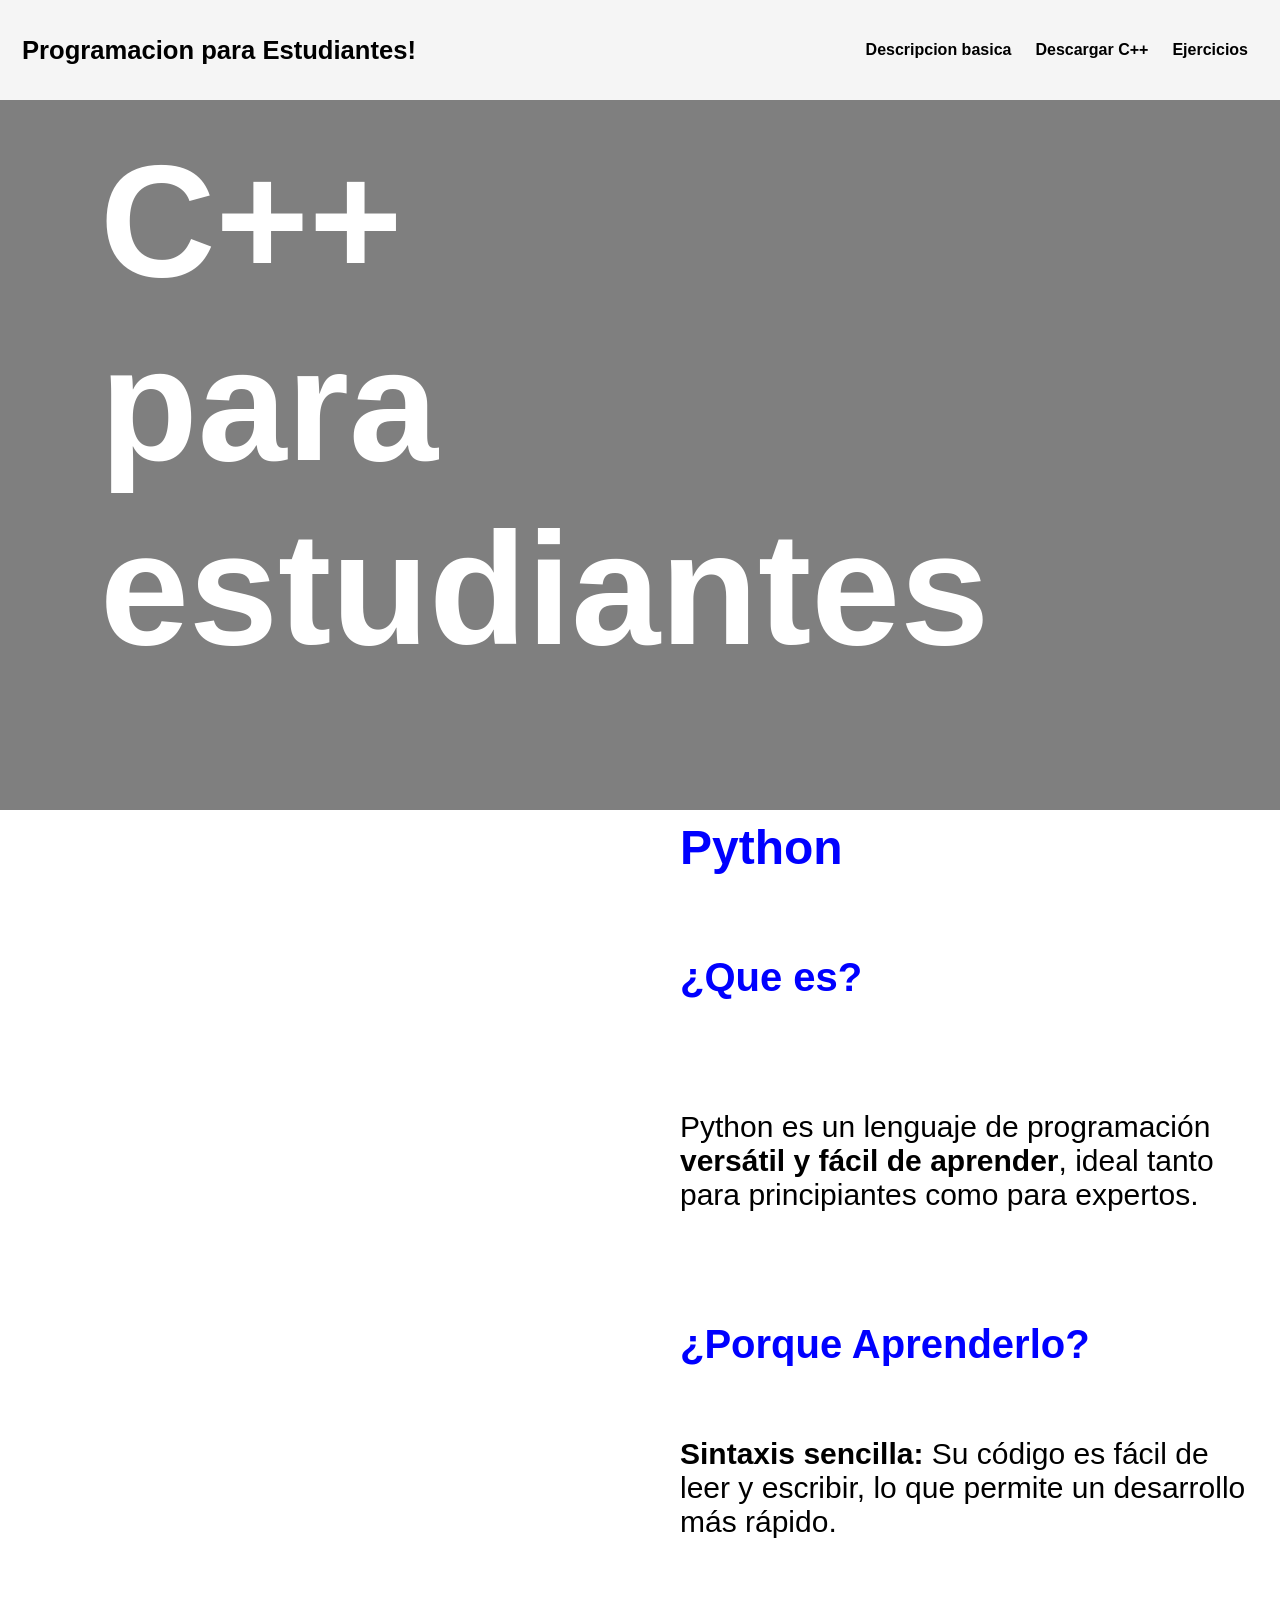
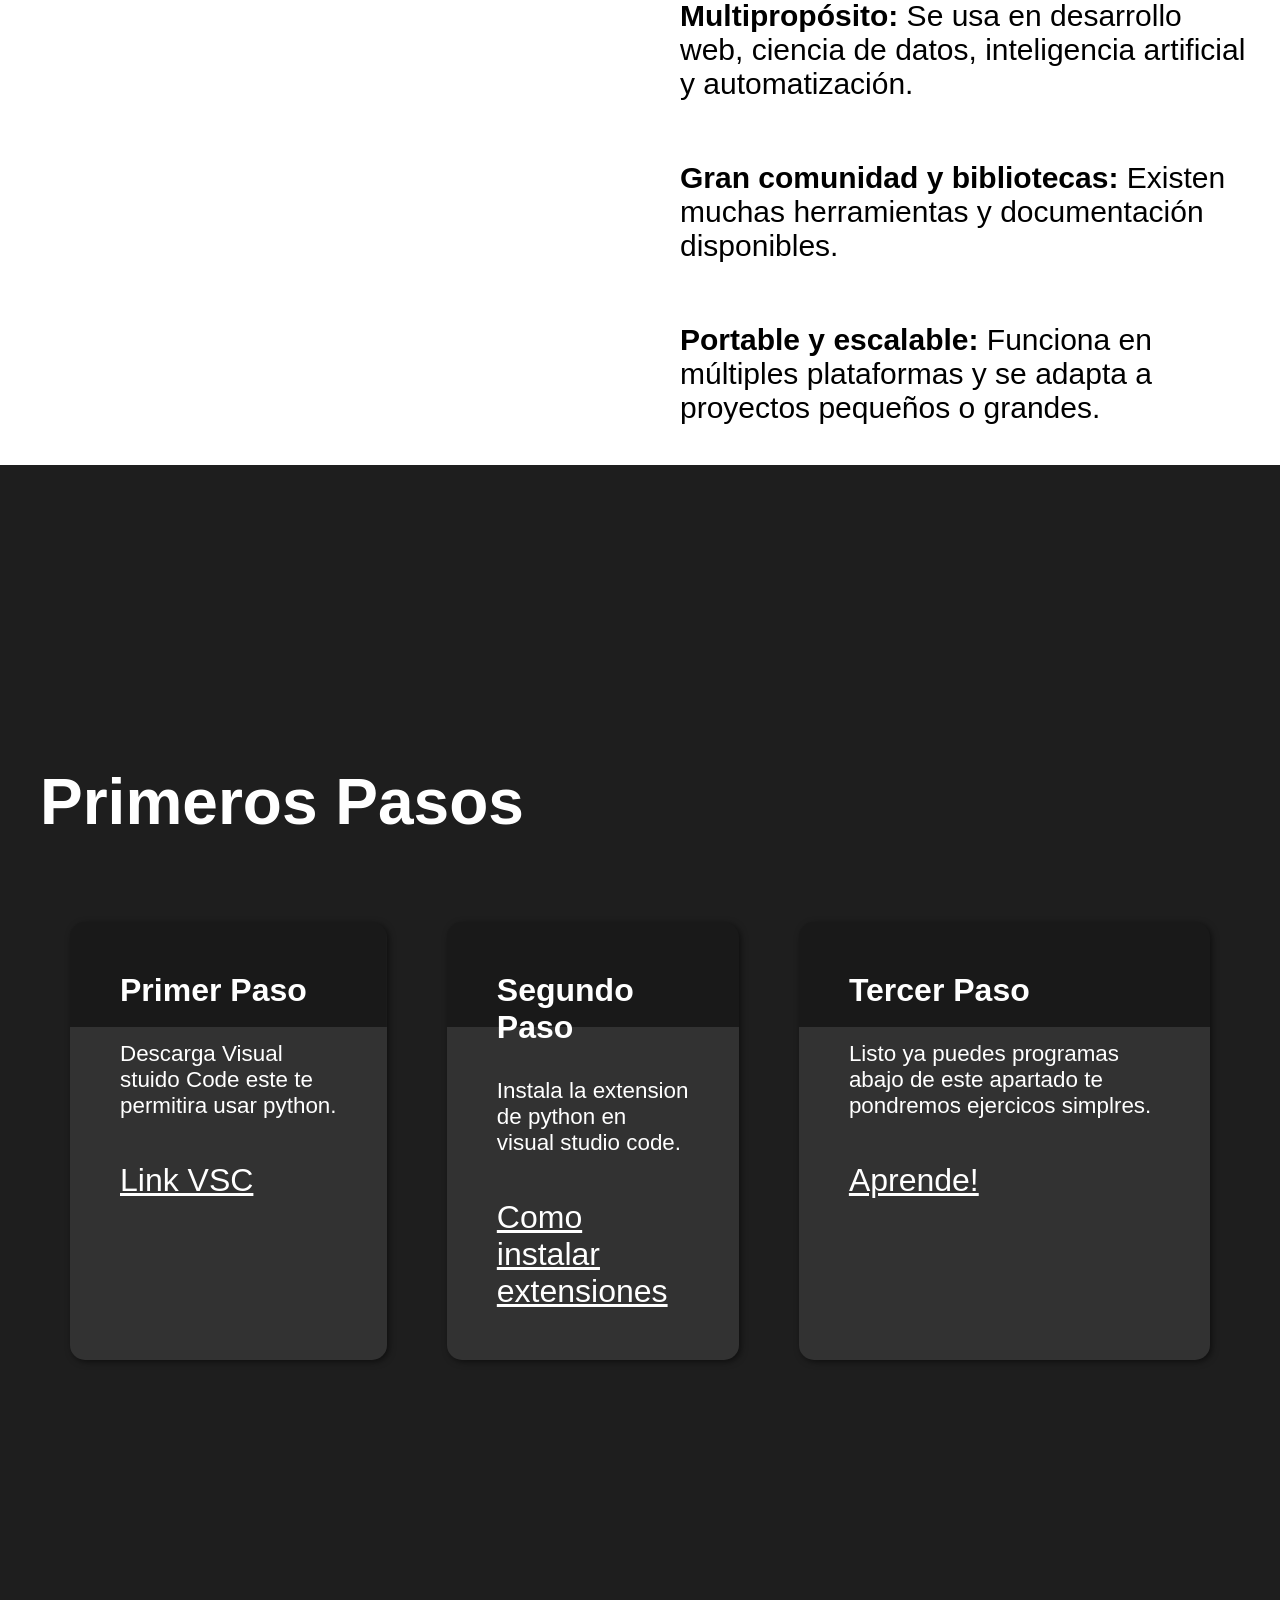
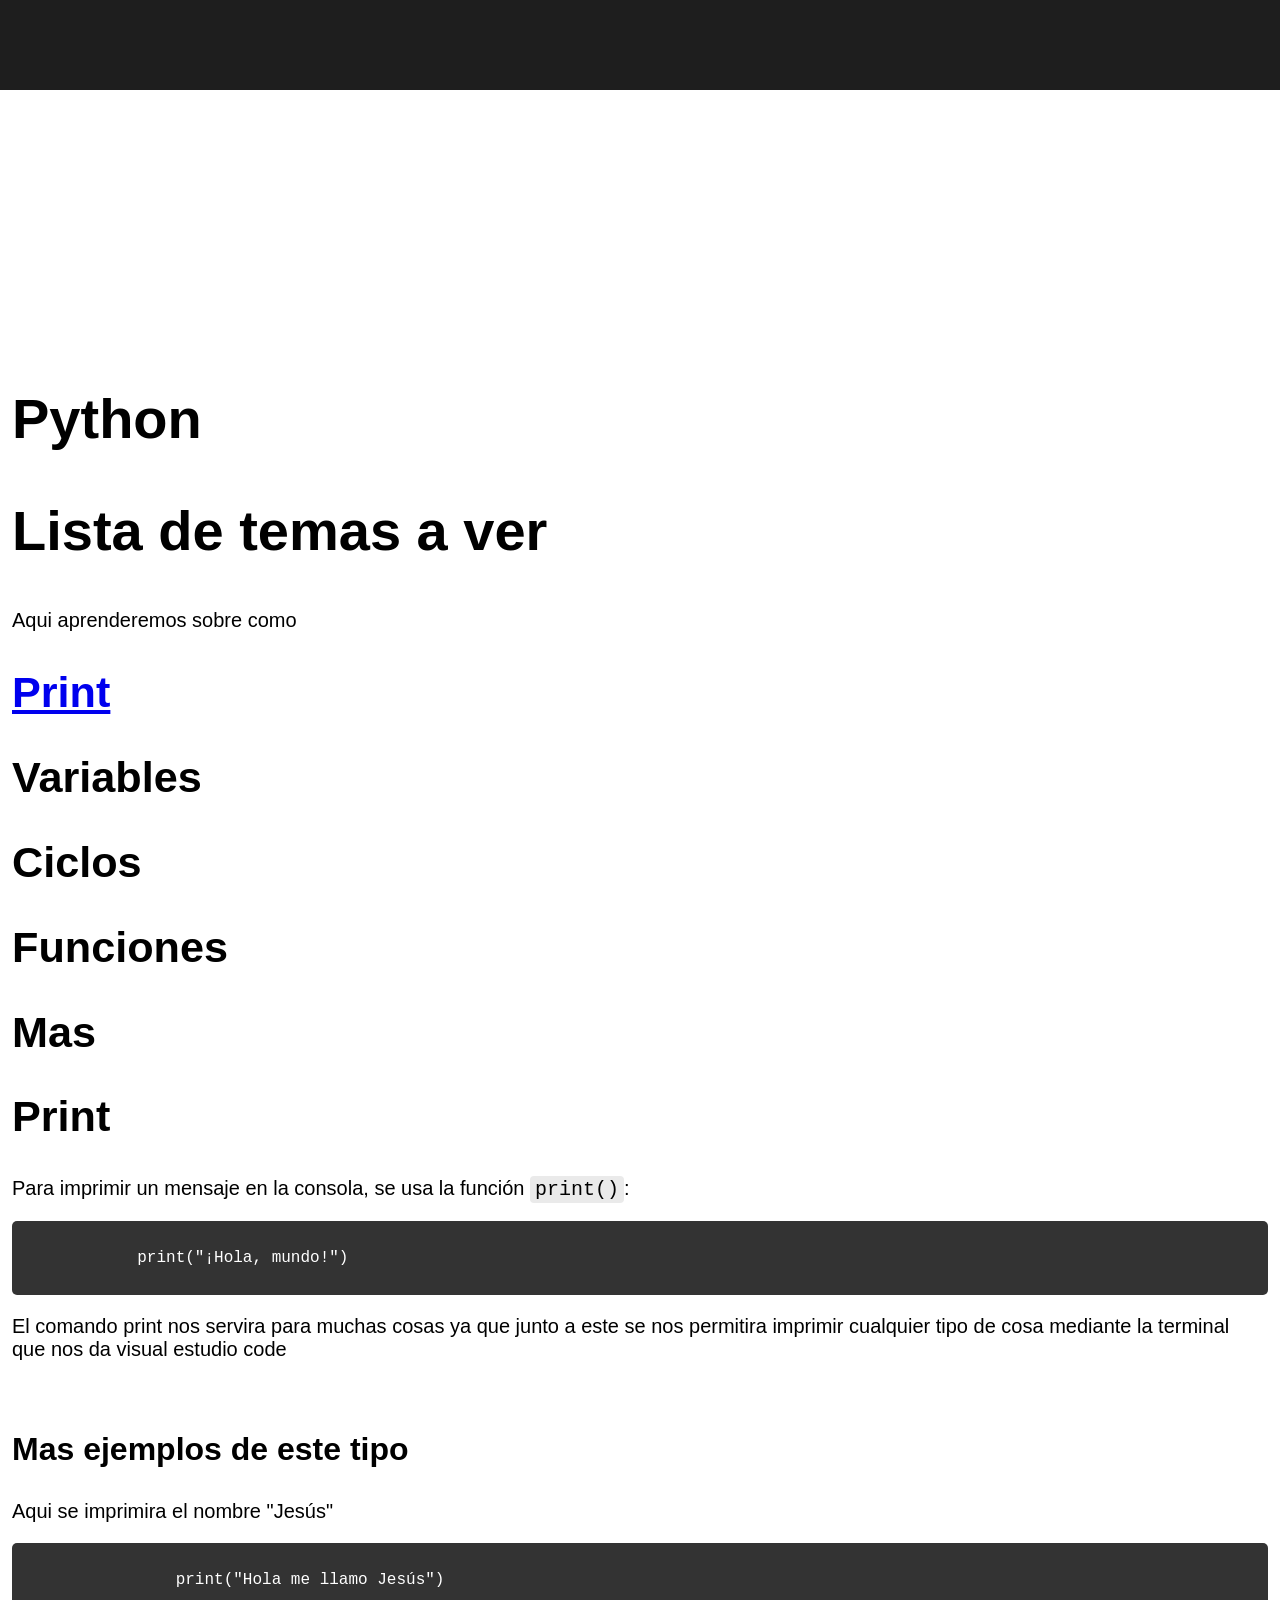
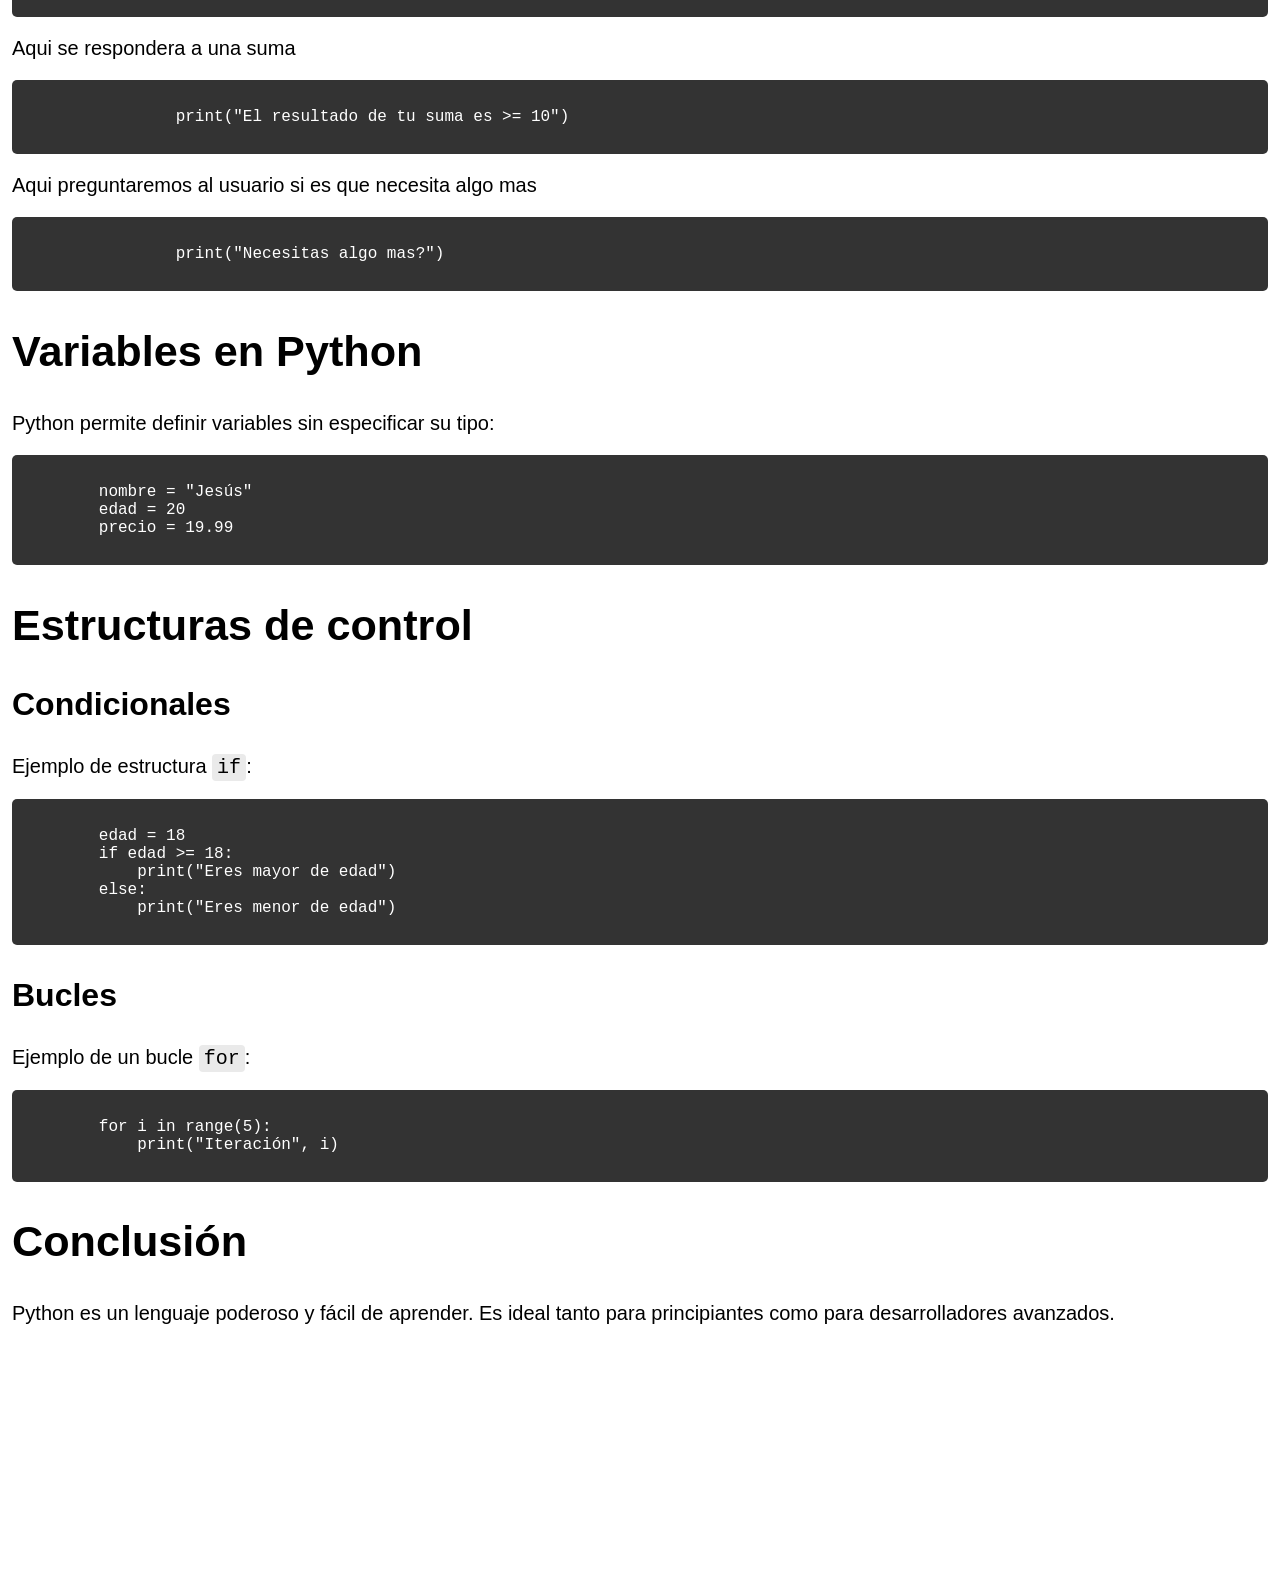
==== c.html @ 043ea68b "ProyectoStem" ====
<!DOCTYPE html>
<html lang="en">
<head>
    <title>Python</title>
    <link rel="stylesheet" href="c.css">
</head>
<header>
    <div class="container">
        <p class="logo"> <a href="index.html">Programacion para Estudiantes!</a></p>        
        <nav>
            <a href="#somos-proya">Descripcion basica</a>
            <a href="#nuestros-programas">Descargar C++</a>
            <a href="#caracteristicas">Ejercicios</a>

        </nav>
    </div>
</header>

<section id="hero">
    <h1>C++ <br>para estudiantes</h1>
</section>

<section id="somos-proya">
    <div class="container">
        <div class="img-container"></div>
        <div class="texto">

            <h2><span class="color-acento">Python</span></h2>                
            <h3><span class="color-acento">¿Que es?</span><h3> 
                <p>Python es un lenguaje de programación <strong>versátil y fácil de aprender</strong>, ideal tanto para principiantes como para expertos.</p>
            <h3><span class="color-acento">¿Porque Aprenderlo?</span></h3>
                <p><strong>Sintaxis sencilla:</strong> Su código es fácil de leer y escribir, lo que permite un desarrollo más rápido.</p>
                <p><strong>Multipropósito:</strong> Se usa en desarrollo web, ciencia de datos, inteligencia artificial y automatización.</p>
                <p><strong>Gran comunidad y bibliotecas:</strong> Existen muchas herramientas y documentación disponibles.</p>
                <p><strong>Portable y escalable:</strong> Funciona en múltiples plataformas y se adapta a proyectos pequeños o grandes.</p> 
    </div>
</section>

<section id="nuestros-programas">
    <div class="container">
        <h2>Primeros Pasos</h2>
        <div class="programas">
            <div class="carta">
                <h3>Primer Paso</h3>
                <p>Descarga Visual stuido Code este te permitira usar python.</p><br><br><a href="https://code.visualstudio.com/download">Link VSC</a>
            </div>
            <div class="carta">
                <h3>Segundo Paso</h3>
                <p>Instala la extension de python en visual studio code.</p><br><br><a href="https://www.youtube.com/watch?v=iwRmuelpv2s">Como instalar extensiones</a>
            </div>
            <div class="carta">
                <h3>Tercer Paso</h3>
                <p>Listo ya puedes programas abajo de este apartado te pondremos ejercicos simplres.</p><br><br><a href="#caracteristicas">Aprende!</a>
            </div>  
            
        </div>
    </div>
</section>
<section id="caracteristicas">
    <div class="container">
    <title>Introducción a Python</title>

</head>
<body>
    <div>
    <h1>Python</h1>
        <h1>Lista de temas a ver</h1>
        <p>Aqui aprenderemos sobre como</p>
        <h2><a href="#Print">Print</a></h2>
        <h2>Variables</h2>
        <h2>Ciclos</h2>
        <h2>Funciones</h2>
        <h2>Mas</h2>
    </div>
    <section id="Print">
        <h2>Print</h2>
        <p>Para imprimir un mensaje en la consola, se usa la función <code>print()</code>:</p>
        
        <div class="codigo">
            print("¡Hola, mundo!")
        </div>
        <p>El comando print nos servira para muchas cosas ya que junto a este se nos permitira imprimir cualquier tipo de cosa mediante la terminal que nos da visual estudio code</p><br>
        <h3>Mas ejemplos de este tipo</h2>
            <p>Aqui se imprimira el nombre "Jesús"</p>
            <div class="codigo">
                print("Hola me llamo Jesús")
            </div>
            <p>Aqui se respondera a una suma </p>
            <div class="codigo">
                print("El resultado de tu suma es >= 10")
            </div>
            <p>Aqui preguntaremos al usuario si es que necesita algo mas</p>
            <div class="codigo">
                print("Necesitas algo mas?")
            </div>
        </section>
    <h2>Variables en Python</h2>
    <p>Python permite definir variables sin especificar su tipo:</p>
    
    <div class="codigo">
        nombre = "Jesús"
        edad = 20
        precio = 19.99
    </div>

    <h2>Estructuras de control</h2>
    <h3>Condicionales</h3>
    <p>Ejemplo de estructura <code>if</code>:</p>
    
    <div class="codigo">
        edad = 18
        if edad >= 18:
            print("Eres mayor de edad")
        else:
            print("Eres menor de edad")
    </div>

    <h3>Bucles</h3>
    <p>Ejemplo de un bucle <code>for</code>:</p>
    
    <div class="codigo">
        for i in range(5):
            print("Iteración", i)
    </div>

    <h2>Conclusión</h2>
    <p>Python es un lenguaje poderoso y fácil de aprender. Es ideal tanto para principiantes como para desarrolladores avanzados.</p>

</body>
</html>
        </ul>
    </div>
</section>

</body>
<html>
---- c.css ----
*{
    box-sizing: border-box;
}

html{
    scroll-behavior: smooth;
}

body{
    font-family: 'Roboto', sans-serif;
    margin: 0;
}

h1{ font-size: 3.5em;}
h2{ font-size: 2.7em;}
h3{ font-size: 2em;}
p{ font-size: 1.25em;}
ul{ list-style: none;}
li{ font-size: 1.25em;}

button{
    font-size: 500px;
    font-weight: bold;
    padding: 10px 30px;
    border-radius: 5px;
    border: 2px solid rgba(0,0,0,0.3);
    box-shadow: 2px 2px 10px rgba(0,0,0,0.5);
    color: white;
    background-color: blue
}

button:hover{
    background-color: blue
}

.container{
    max-width: 1400px;
    margin: auto;
}

.color-acento{ color:blue; }

header{
    background-color: rgb(245,245,245);
    justify-content: space;
}

header .logo{
    margin: 1;
    padding: 40px ;
    font-weight: bold;
    color: blue;
    font-size: 1.6em;

}

header .container{
    display: flex;
    flex-direction: column;
    align-items: center;
    
}

header nav{
    display: flex;
    flex-direction: column;
    text-align: right;
    padding-bottom: 10px;
}

header a{
    padding: 5px 12px;
    text-decoration: none;
    font-weight: bold;
    color: black;
}

header a:hover{
    color: blue;
}

#hero{
    display: flex;
    font-size: 2.0em;
    padding: 100px;
    align-items: left;
    justify-content: center;
    text-align: left;
    flex-direction: column;
    height: 90vh;
    background-image: linear-gradient(
        0deg,
        rgba(0,0,0,0.5),
        rgba(0,0,0,0.5)
    )
    ,url("media/c++.png");
    background-repeat: no-repeat;
    background-size: cover;
    background-position: center center;
}
#somos-proya .img-container{
    background-image: url("media/progrmacion1.jpg");
    background-size: auto;
    background-position: center center;
    float: left;
    height: 1000px;
    width: 600px; 
    background-repeat: no-repeat;
    background-size: cover;
    background-position: center center;
}

#hero h1{
    color: white;
}

#hero button{
    font-size: 1.75em;
}

#somos-proya h2{
    font-size: 3em;
}
#somos-proya h3{
    font-size: 2.5em;
}
#somos-proya p{
    font-size: 30px;
    font-weight: 100;
}
#somos-proya .container{
    text-align: right;
    padding: 10px;
    display: none;
    
}

#nuestros-programas{
    background-color: rgb(30,30,30);
    color: white;
    text-align: left;
}

#nuestros-programas .container{
    padding: 300px 40px;
}

#nuestros-programas h2{
    margin-top: 0;
    font-size: 1em;
}
#nuestros-programas a{

    font-size: 2em;
}


#nuestros-programas p{
    display: none;
}

#nuestros-programas .carta{
    background-position: center center;
    background-size: cover;
    padding: 100px 40px;
    margin: 30px;
    border-radius: 15px;
}

.carta:first-child{
    background-image: linear-gradient(
        0deg,
        rgba(0,0,0,0.5),
        rgba(0,0,0,0.5)
    )

}

.carta:nth-child(2){
    background-image: linear-gradient(
        0deg,
        rgba(0,0,0,0.5),
        rgba(0,0,0,0.5)
    )
    ,url("media/full-stack.jpg");
}

.carta:nth-child(3){
    background-image: linear-gradient(
        0deg,
        rgba(0,0,0,0.5),
        rgba(0,0,0,0.5)
    )
    ,url("media/python.jpg");

}
.carta:nth-child(4){
    background-image: linear-gradient(
        0deg,
        rgba(0,0,0,0.5),
        rgba(0,0,0,0.5)
    )
    
    ,url("c++.jpg");

}
#caracteristicas .container{
    text-align: center;
    padding: 250px 12px;
}

#caracteristicas li{
    margin: 16px 0px;
    font-weight: bold;
}

#final{
    display: flex;
    flex-direction: column;
    justify-content: center;
    align-items: center;
    text-align: center;
    background-color: rgb(30,30,30);
    color: white;
    height: 80vh;
}

#final h2{
    font-size: 9vw;
}

#final button{
    font-size: 5vw;
}

footer{
    background-color: rgb(230,230,230);
}

footer p{
    margin: 0;
    padding: 12px;
    color: rgb(100,100,100);
}

footer .container{
    height: 150px;
    display: flex;
    justify-content: center;
    align-items: flex-end;
}

@media (min-width: 850px){
    header{
        position: fixed;
        width: 100%;
    }

    header .container{
        flex-direction: row;
        justify-content: space-between;
    }
    header .logo{
        padding: 10px;
    }
    header nav{
        flex-direction: row;
        padding-bottom: 0;
        padding-right: 20px;
    }

    #hero h1{
        font-size: 5em;
    }

    #somos-proya .container{
        display: flex;
        justify-content: space-evenly;
    }

    #somos-proya .texto{
        width: 50%;
        max-width: 600px;
        text-align: initial;
        padding-left: 30px;
        display: flex;
        flex-direction: column;
        justify-content: center;
    }

    #somos-proya h2{
        margin-top: 0px;
    }

    #somos-proya .img-container{
        background-image: url("media/progrmacion1.jpg");
        background-size: auto;
        background-position: center center;
        float: left;
        height: 1000px;
        width: 600px; 
        background-repeat: no-repeat;
        background-size: cover;
        background-position: center center;
    }

    #nuestros-programas .programas{
        display: flex;
        justify-content: center;
    }

    #nuestros-programas p{
        display: block;
        margin-bottom: 7px;
        font-size: 1.4em;
    }

    #nuestros-programas h2{
        font-size: 4em;
    }

    #nuestros-programas h3{
        margin-top: 0;
    }

    #nuestros-programas a{
        text-align: center;
        font-family: 'Lucida Sans', 'Lucida Sans Regular', 'Lucida Grande', 'Lucida Sans Unicode', Geneva, Verdana, sans-serif;
        font-size: 2em;
        color: white;
    }
    #nuestros-programas .carta{
        padding: 50px;
        background-size: 100% 105px;
        background-repeat: no-repeat;
        background-position-y: 0;
        background-color: rgba(50, 50, 50, 1);
        box-shadow: 2px 2px 6px rgba(0,0,0,0.5);
    }

    .carta:first-child{
        background-image: linear-gradient(
            0deg,
            rgba(0,0,0,0.5),
            rgba(0,0,0,0.5)
        )
        ,url("media/front-end-cropped.jpg");

    }

    .carta:nth-child(2){
        background-image: linear-gradient(
            0deg,
            rgba(0,0,0,0.5),
            rgba(0,0,0,0.5)
        )
        ,url("media/full-stack-cropped.jpg");
    }

    .carta:nth-child(3){
        background-image: linear-gradient(
            0deg,
            rgba(0,0,0,0.5),
            rgba(0,0,0,0.5)
        )
        ,url("media/python-cropped.jpg");

    }

    #caracteristicas{
        background-image: url("media/background-2.jpeg");
        background-repeat: no-repeat;
        background-size: 500px 400px;
        background-position: calc(100vw - 500px) 120px;
    }

    #caracteristicas .container{
        text-align: initial;
    }

    #caracteristicas ul{
        margin-left: 100px;
    }

    #final h2{
        font-size: 5em;
    }

    #final button{
        font-size: 2em;
    }

    footer .container{
        justify-content: flex-end;
    }
}

@media (min-width: 1200px) {
    #caracteristicas{
        background-position-x: calc(100vw - 800px);
    }
}*{
    box-sizing: border-box;
}
code {
    background-color: #eaeaea;
    padding: 2px 5px;
    border-radius: 4px;
    font-family: "Courier New", Courier, monospace;
}
.codigo {
    background-color: #333;
    color: white;
    padding: 10px;
    border-radius: 5px;
    font-family: "Courier New", Courier, monospace;
    white-space: pre-wrap;
}

/* Estilos del botón */
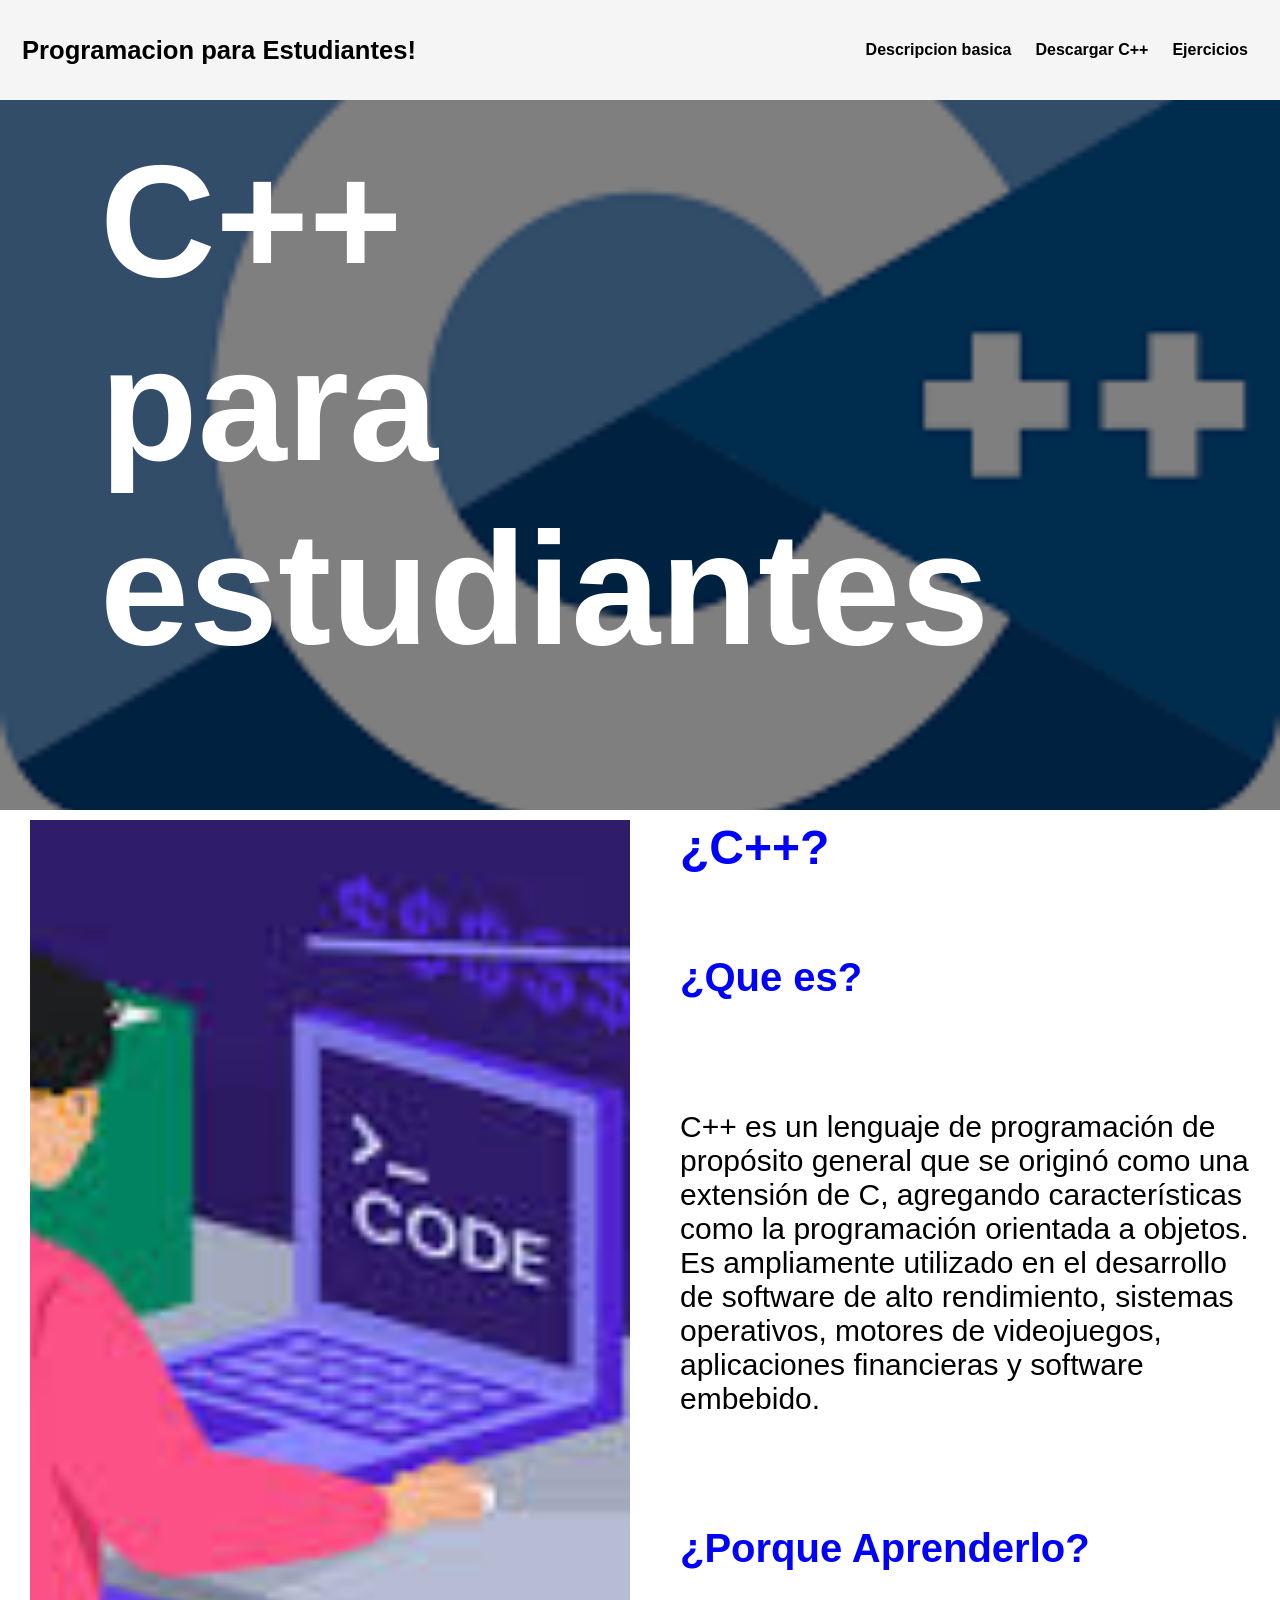
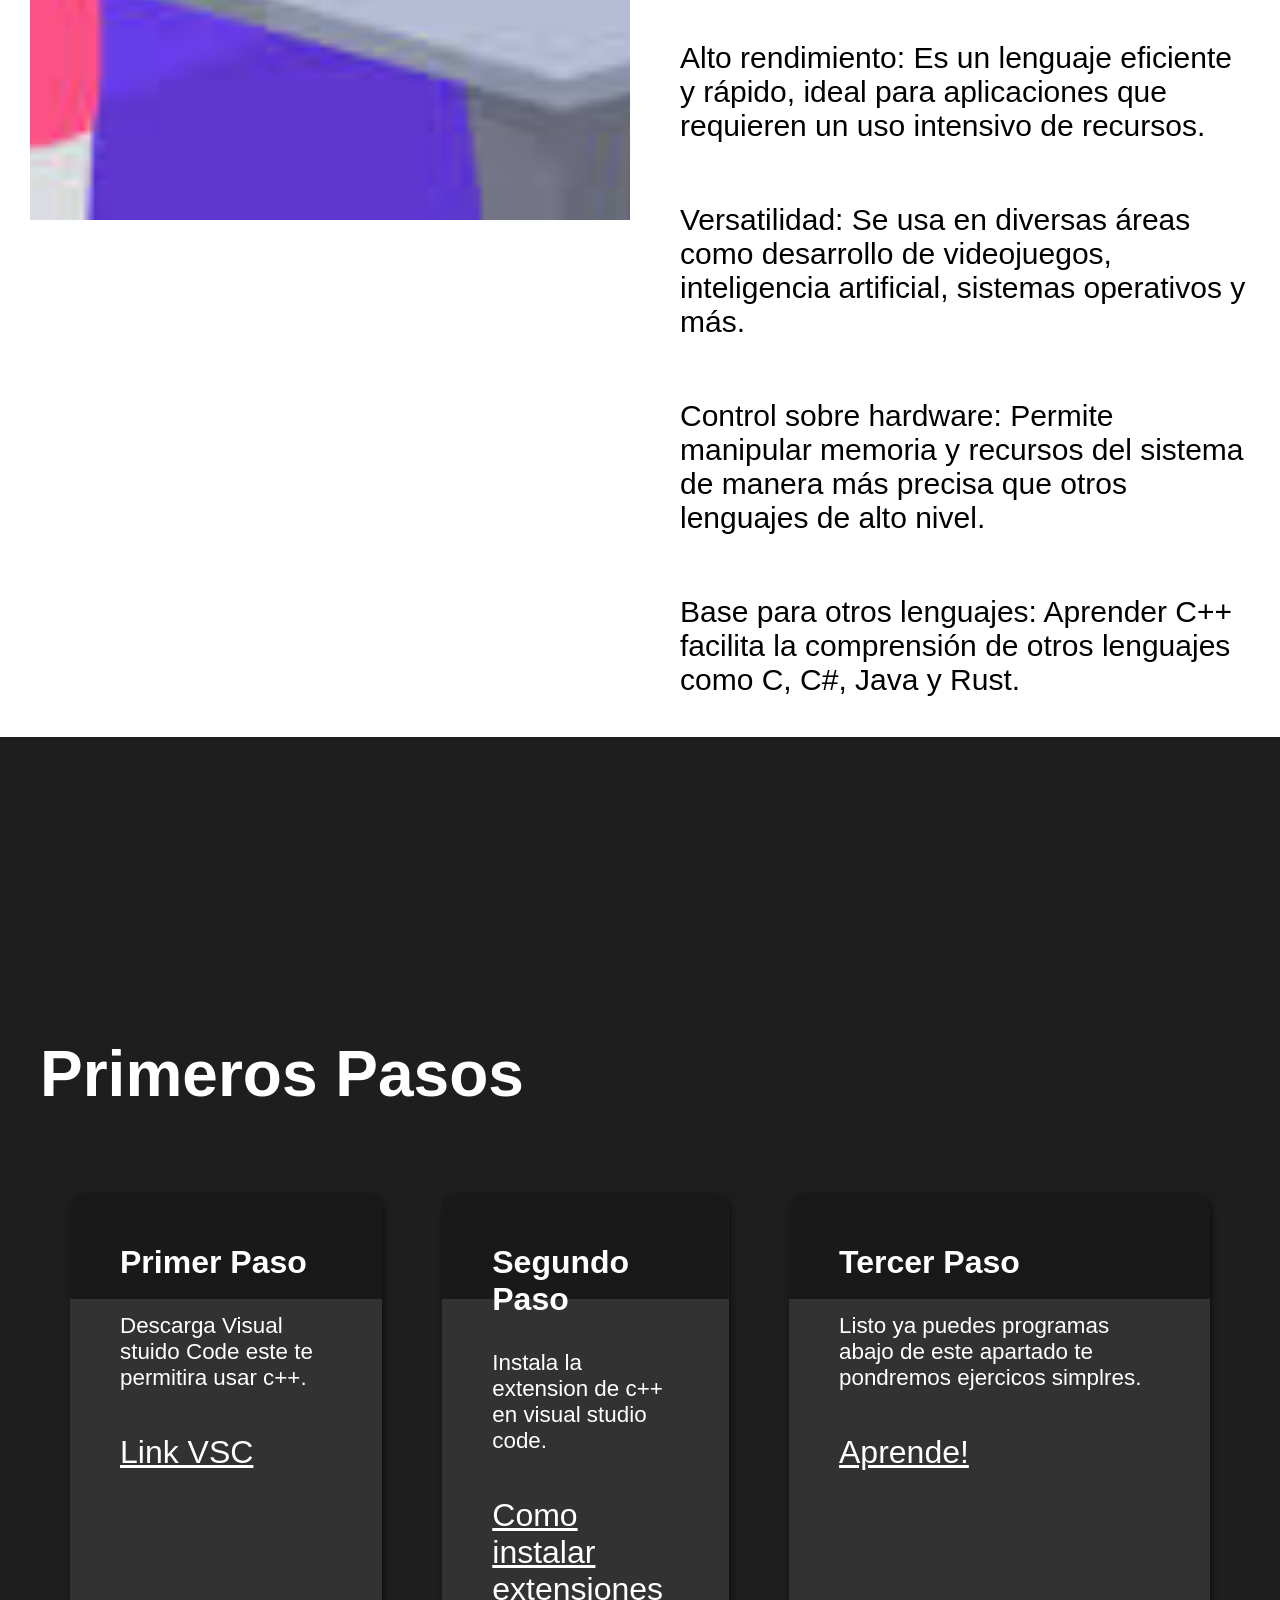
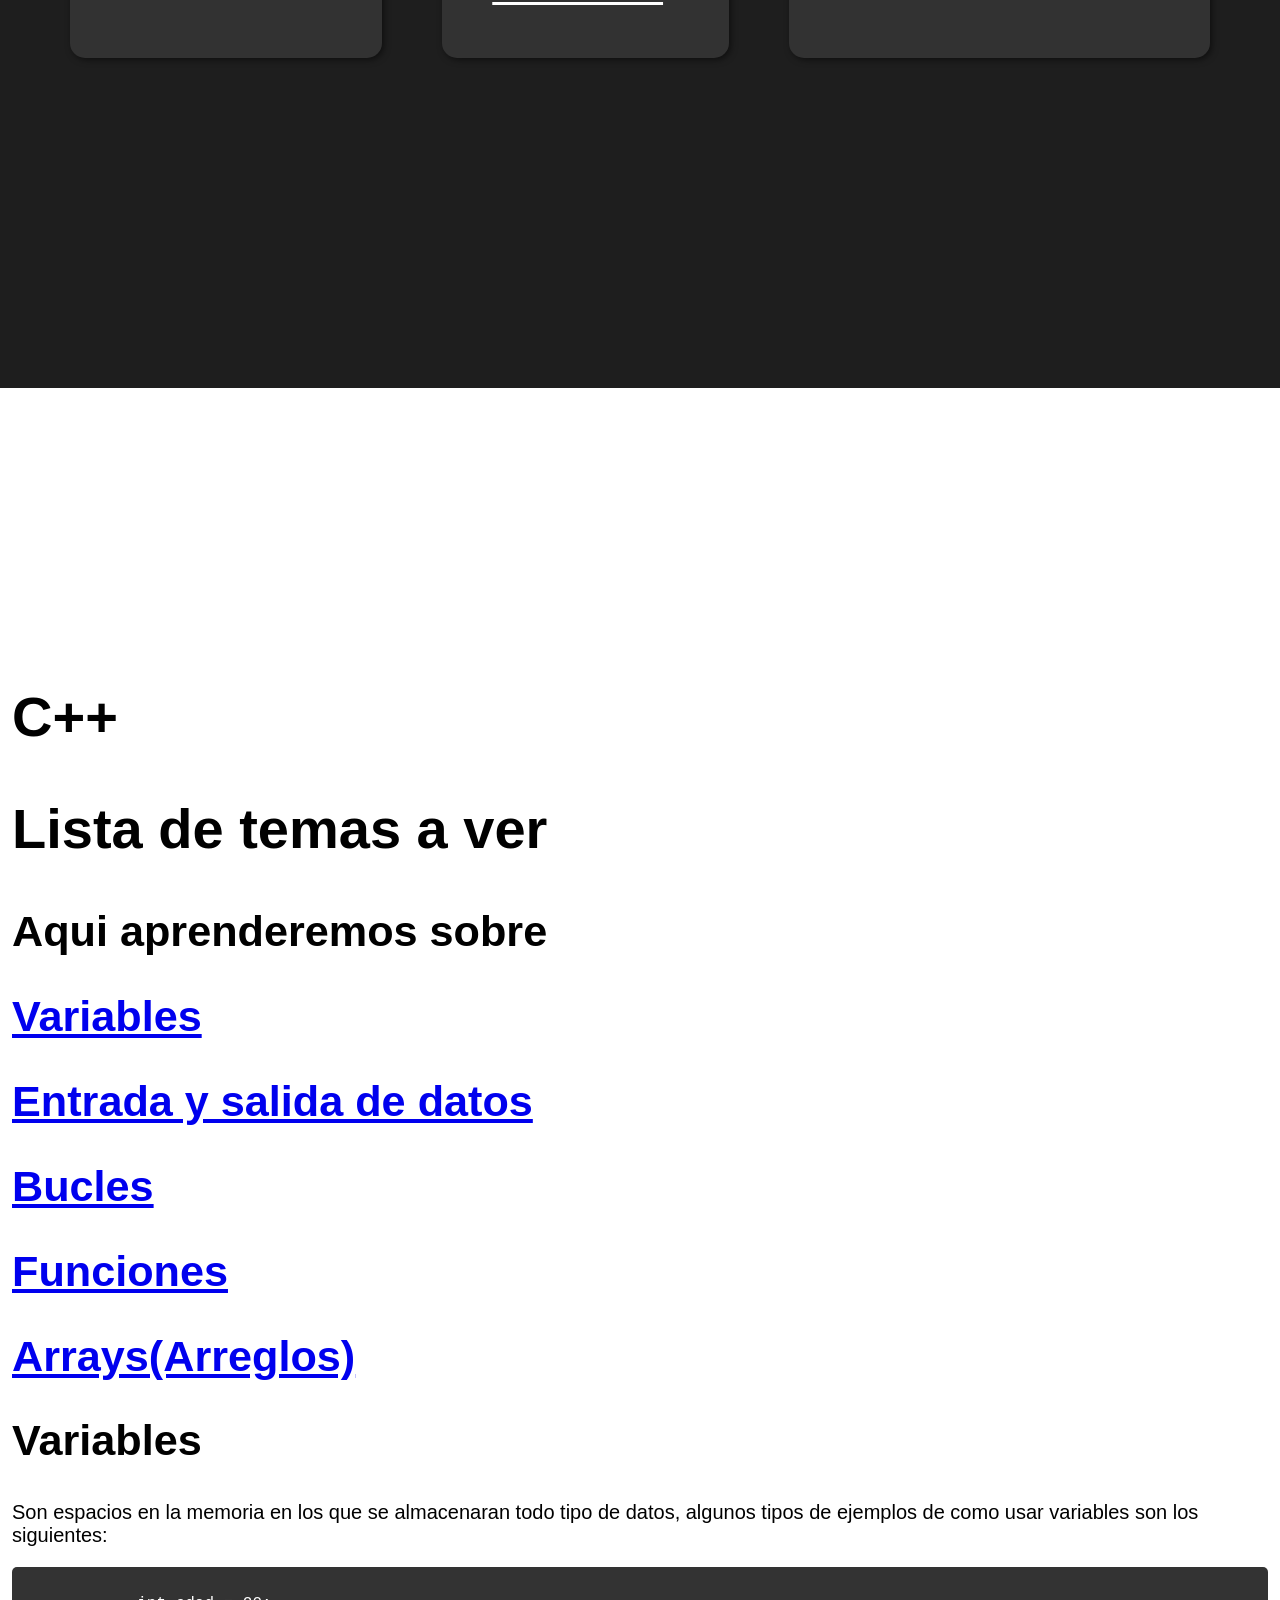
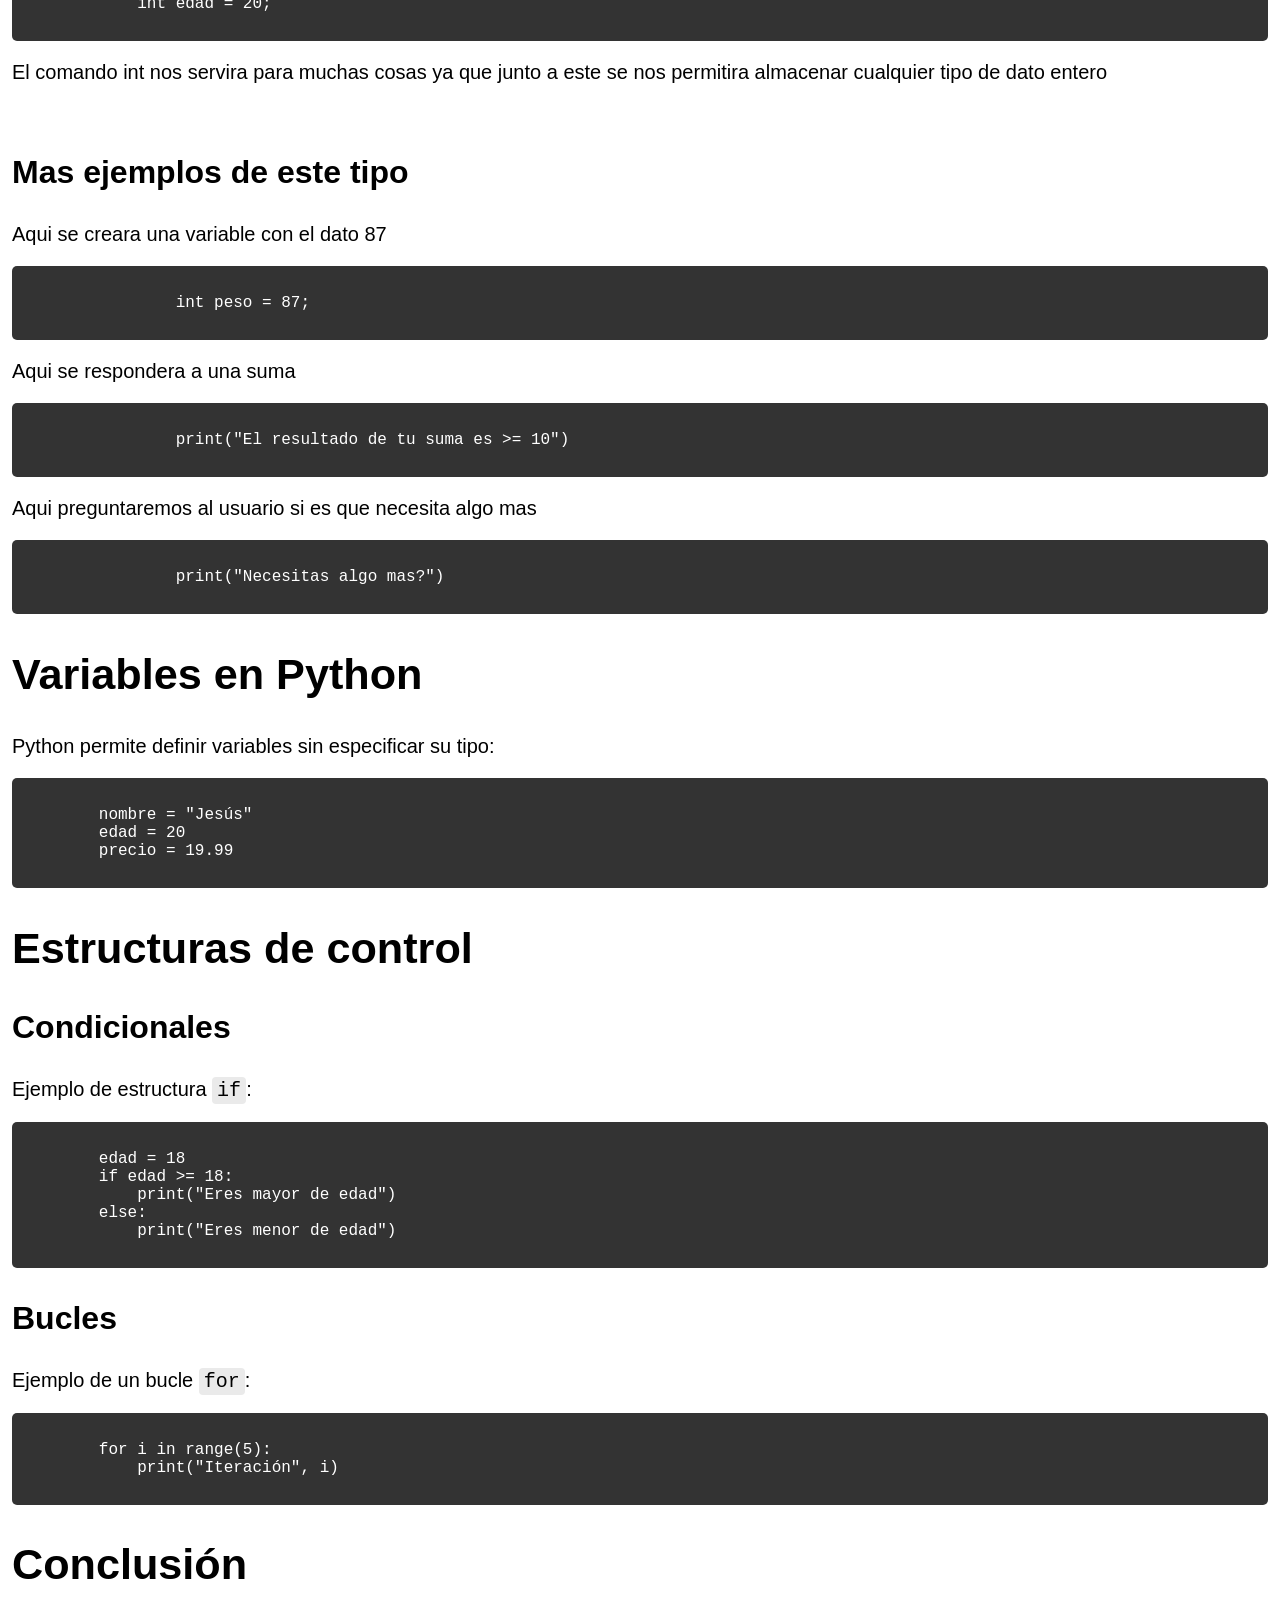
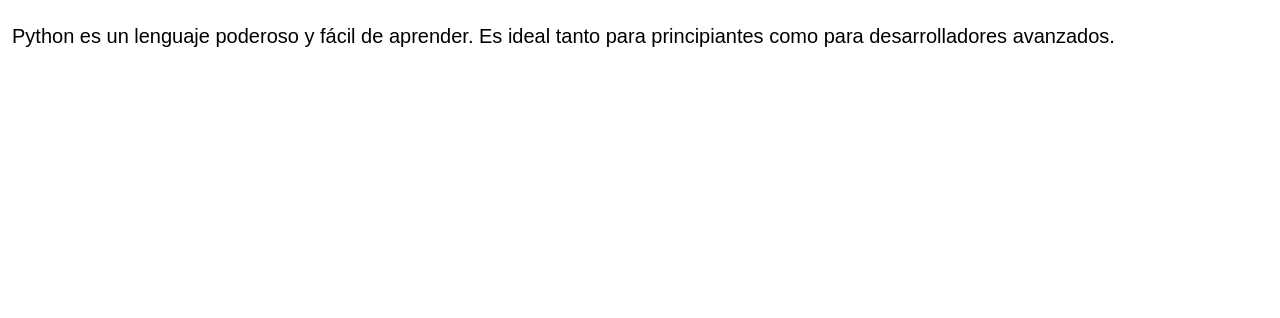
==== commit 31269850: "Add files via upload" ====
--- a/c.html
+++ b/c.html
@@ -1,7 +1,7 @@
 <!DOCTYPE html>
 <html lang="en">
 <head>
-    <title>Python</title>
+    <title>C++</title>
     <link rel="stylesheet" href="c.css">
 </head>
 <header>
@@ -25,14 +25,14 @@
         <div class="img-container"></div>
         <div class="texto">
 
-            <h2><span class="color-acento">Python</span></h2>                
+            <h2><span class="color-acento">¿C++?</span></h2>                
             <h3><span class="color-acento">¿Que es?</span><h3> 
-                <p>Python es un lenguaje de programación <strong>versátil y fácil de aprender</strong>, ideal tanto para principiantes como para expertos.</p>
+                <p>C++ es un lenguaje de programación de propósito general que se originó como una extensión de C, agregando características como la programación orientada a objetos. Es ampliamente utilizado en el desarrollo de software de alto rendimiento, sistemas operativos, motores de videojuegos, aplicaciones financieras y software embebido.</p>
             <h3><span class="color-acento">¿Porque Aprenderlo?</span></h3>
-                <p><strong>Sintaxis sencilla:</strong> Su código es fácil de leer y escribir, lo que permite un desarrollo más rápido.</p>
-                <p><strong>Multipropósito:</strong> Se usa en desarrollo web, ciencia de datos, inteligencia artificial y automatización.</p>
-                <p><strong>Gran comunidad y bibliotecas:</strong> Existen muchas herramientas y documentación disponibles.</p>
-                <p><strong>Portable y escalable:</strong> Funciona en múltiples plataformas y se adapta a proyectos pequeños o grandes.</p> 
+                <p>Alto rendimiento: Es un lenguaje eficiente y rápido, ideal para aplicaciones que requieren un uso intensivo de recursos.</p>
+                <p>Versatilidad: Se usa en diversas áreas como desarrollo de videojuegos, inteligencia artificial, sistemas operativos y más.</p>
+                <p>Control sobre hardware: Permite manipular memoria y recursos del sistema de manera más precisa que otros lenguajes de alto nivel.</p>
+                <p>Base para otros lenguajes: Aprender C++ facilita la comprensión de otros lenguajes como C, C#, Java y Rust.</p> 
     </div>
 </section>
 
@@ -42,11 +42,11 @@
         <div class="programas">
             <div class="carta">
                 <h3>Primer Paso</h3>
-                <p>Descarga Visual stuido Code este te permitira usar python.</p><br><br><a href="https://code.visualstudio.com/download">Link VSC</a>
+                <p>Descarga Visual stuido Code este te permitira usar c++.</p><br><br><a href="https://code.visualstudio.com/download">Link VSC</a>
             </div>
             <div class="carta">
                 <h3>Segundo Paso</h3>
-                <p>Instala la extension de python en visual studio code.</p><br><br><a href="https://www.youtube.com/watch?v=iwRmuelpv2s">Como instalar extensiones</a>
+                <p>Instala la extension de c++ en visual studio code.</p><br><br><a href="https://www.youtube.com/watch?v=iwRmuelpv2s">Como instalar extensiones</a>
             </div>
             <div class="carta">
                 <h3>Tercer Paso</h3>
@@ -58,32 +58,34 @@
 </section>
 <section id="caracteristicas">
     <div class="container">
-    <title>Introducción a Python</title>
+    <title>Introducción a C++</title>
 
 </head>
 <body>
     <div>
-    <h1>Python</h1>
+    <h1>C++</h1>
         <h1>Lista de temas a ver</h1>
-        <p>Aqui aprenderemos sobre como</p>
-        <h2><a href="#Print">Print</a></h2>
+        <h2>Aqui aprenderemos sobre<h2>
+
+        <h2><a href="#Variables">Variables<a></h2>
+        <h2><a href="#Datos">Entrada y salida de datos</a></h2>
+        <h2><a href="#Condicionales"></a></h2>
+        <h2><a href="#Bucles">Bucles</a></h2>
+        <h2><a href="#Funciones">Funciones</a></h2>
+        <h2><a href="#Arrays">Arrays(Arreglos)</a></h2>
+    </div>
+    <section id="Variables">
         <h2>Variables</h2>
-        <h2>Ciclos</h2>
-        <h2>Funciones</h2>
-        <h2>Mas</h2>
-    </div>
-    <section id="Print">
-        <h2>Print</h2>
-        <p>Para imprimir un mensaje en la consola, se usa la función <code>print()</code>:</p>
+        <p>Son espacios en la memoria en los que se almacenaran todo tipo de datos, algunos tipos de ejemplos de como usar variables son los siguientes:</p>
         
         <div class="codigo">
-            print("¡Hola, mundo!")
+            int edad = 20;        
         </div>
-        <p>El comando print nos servira para muchas cosas ya que junto a este se nos permitira imprimir cualquier tipo de cosa mediante la terminal que nos da visual estudio code</p><br>
+        <p>El comando int nos servira para muchas cosas ya que junto a este se nos permitira almacenar cualquier tipo de dato entero</p><br>
         <h3>Mas ejemplos de este tipo</h2>
-            <p>Aqui se imprimira el nombre "Jesús"</p>
+            <p>Aqui se creara una variable con el dato 87</p>
             <div class="codigo">
-                print("Hola me llamo Jesús")
+                int peso = 87;
             </div>
             <p>Aqui se respondera a una suma </p>
             <div class="codigo">
@@ -94,6 +96,21 @@
                 print("Necesitas algo mas?")
             </div>
         </section>
+    <section id="Datos">
+
+    </section>
+    <section id="Condicionales">
+
+    </section>
+    <section id="Bucles">
+
+    </section>
+    <section id="Funciones">
+
+    </section>
+    <section id="Arrays">
+
+    </section>
     <h2>Variables en Python</h2>
     <p>Python permite definir variables sin especificar su tipo:</p>
     
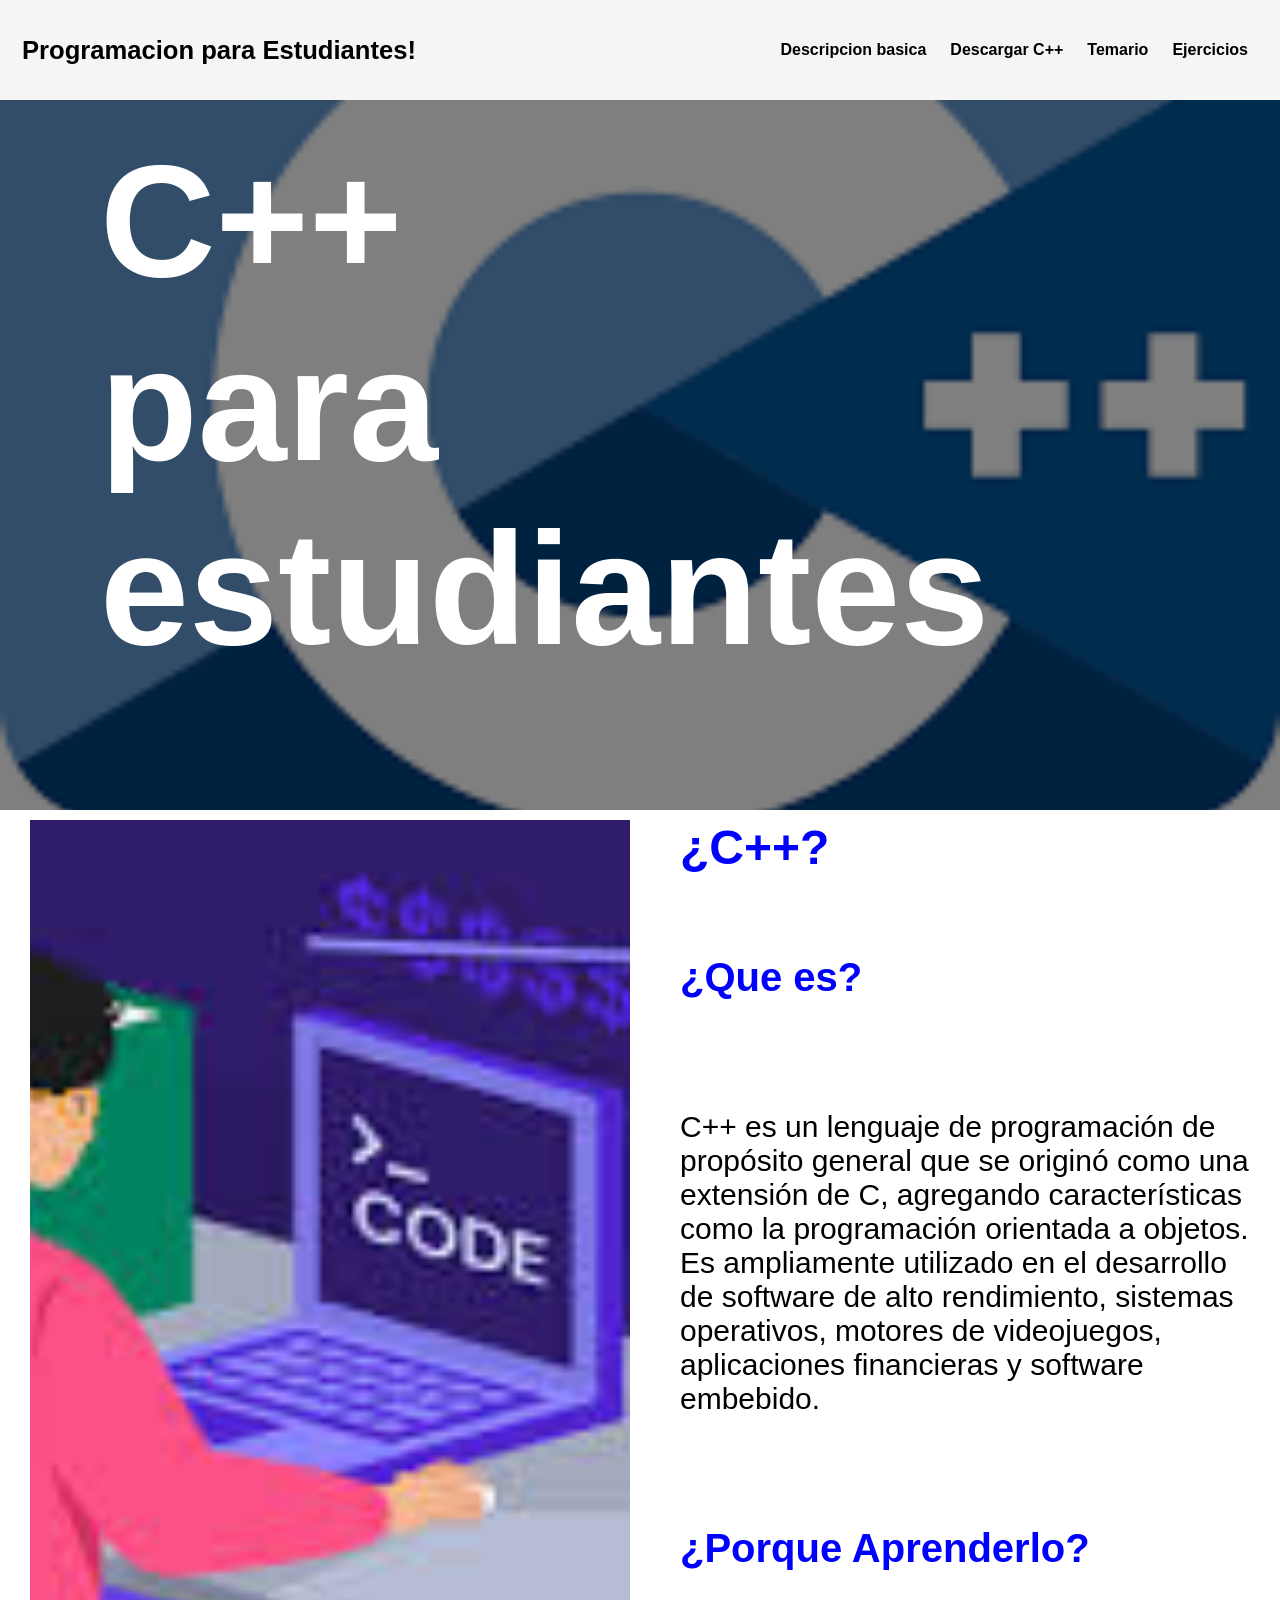
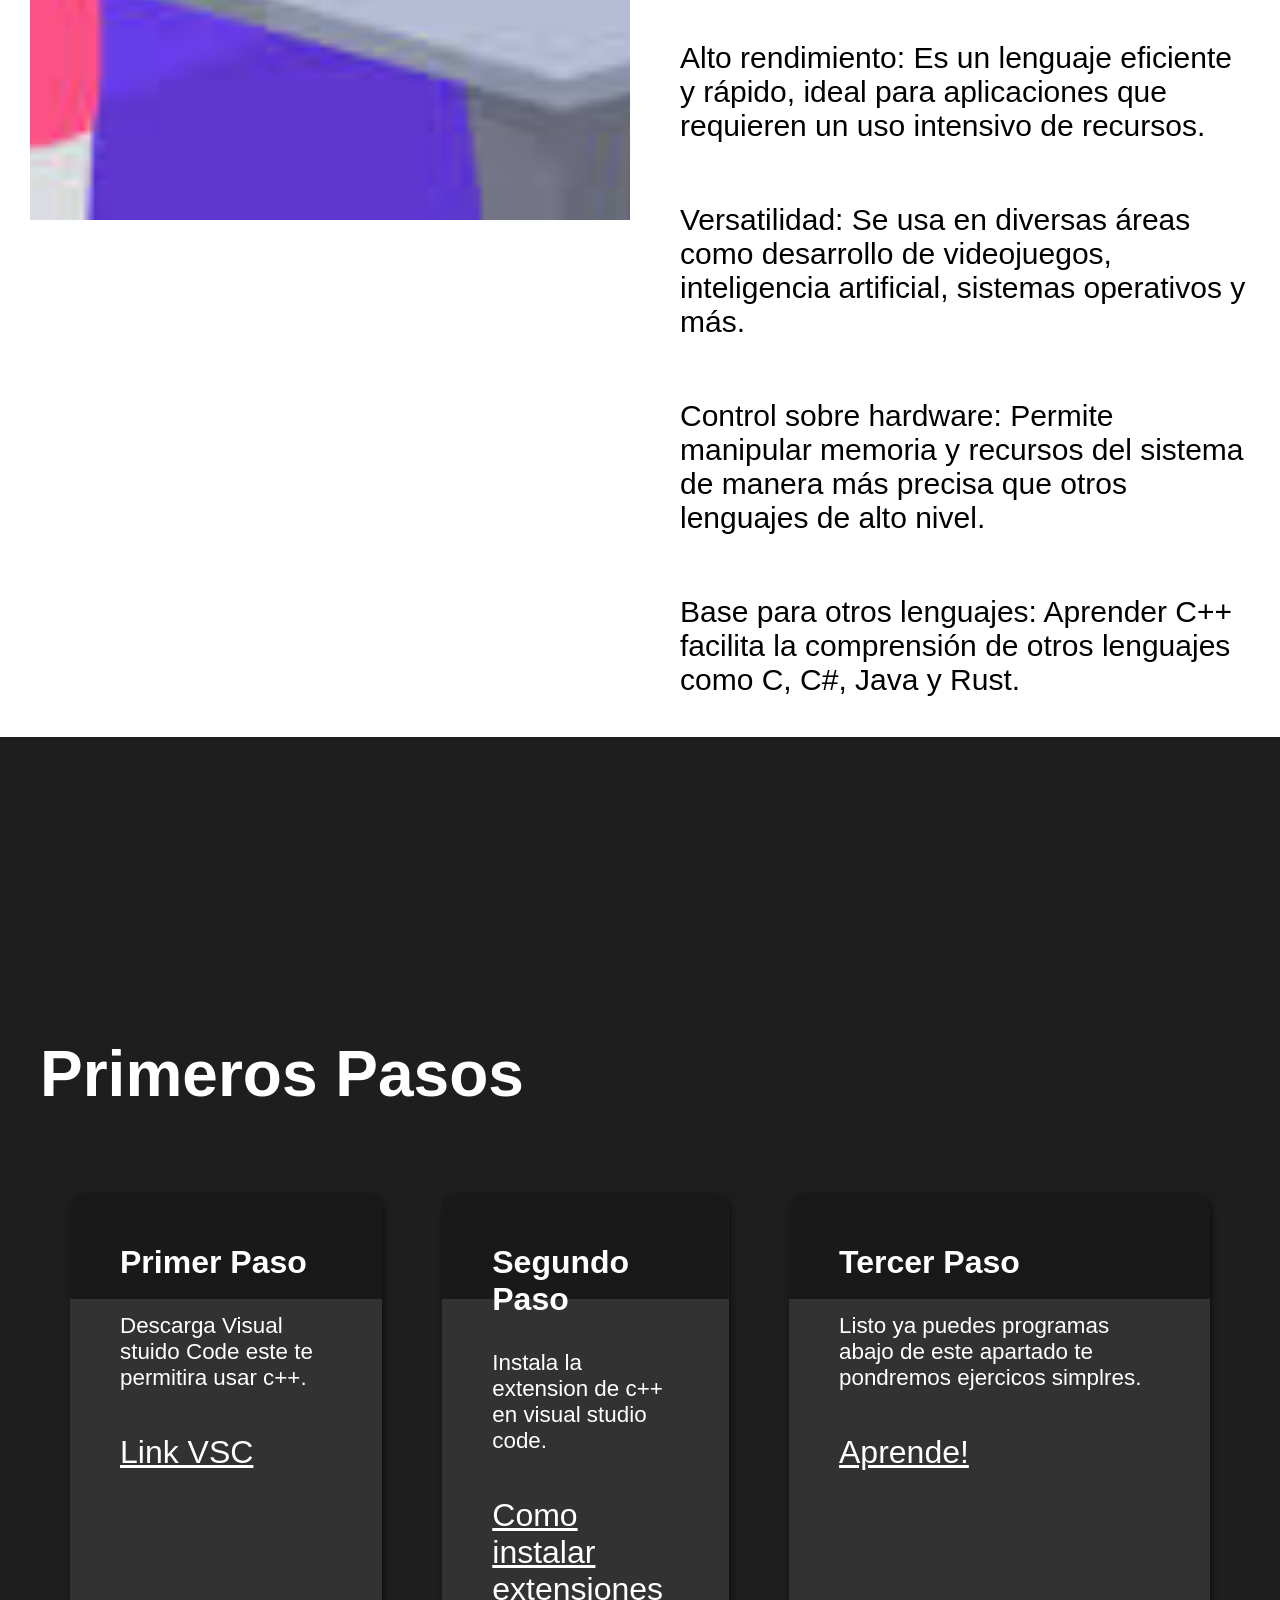
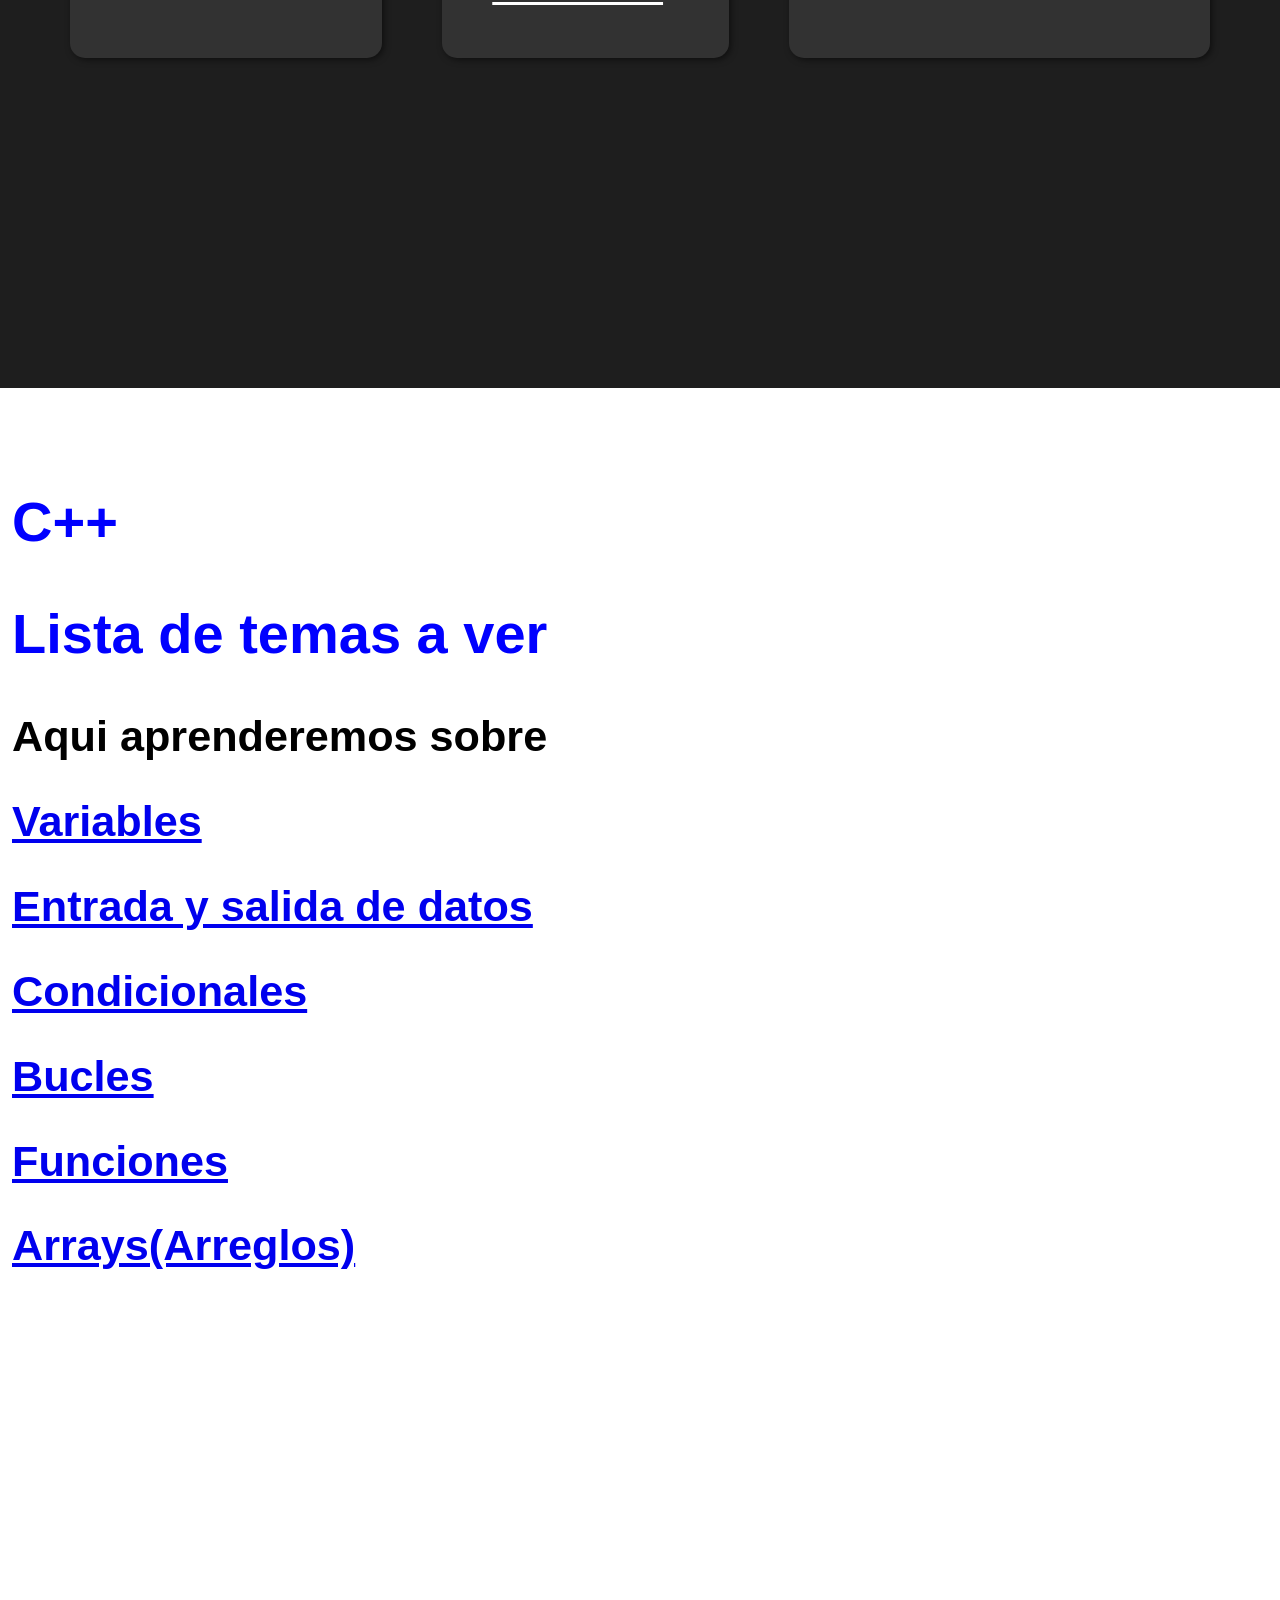
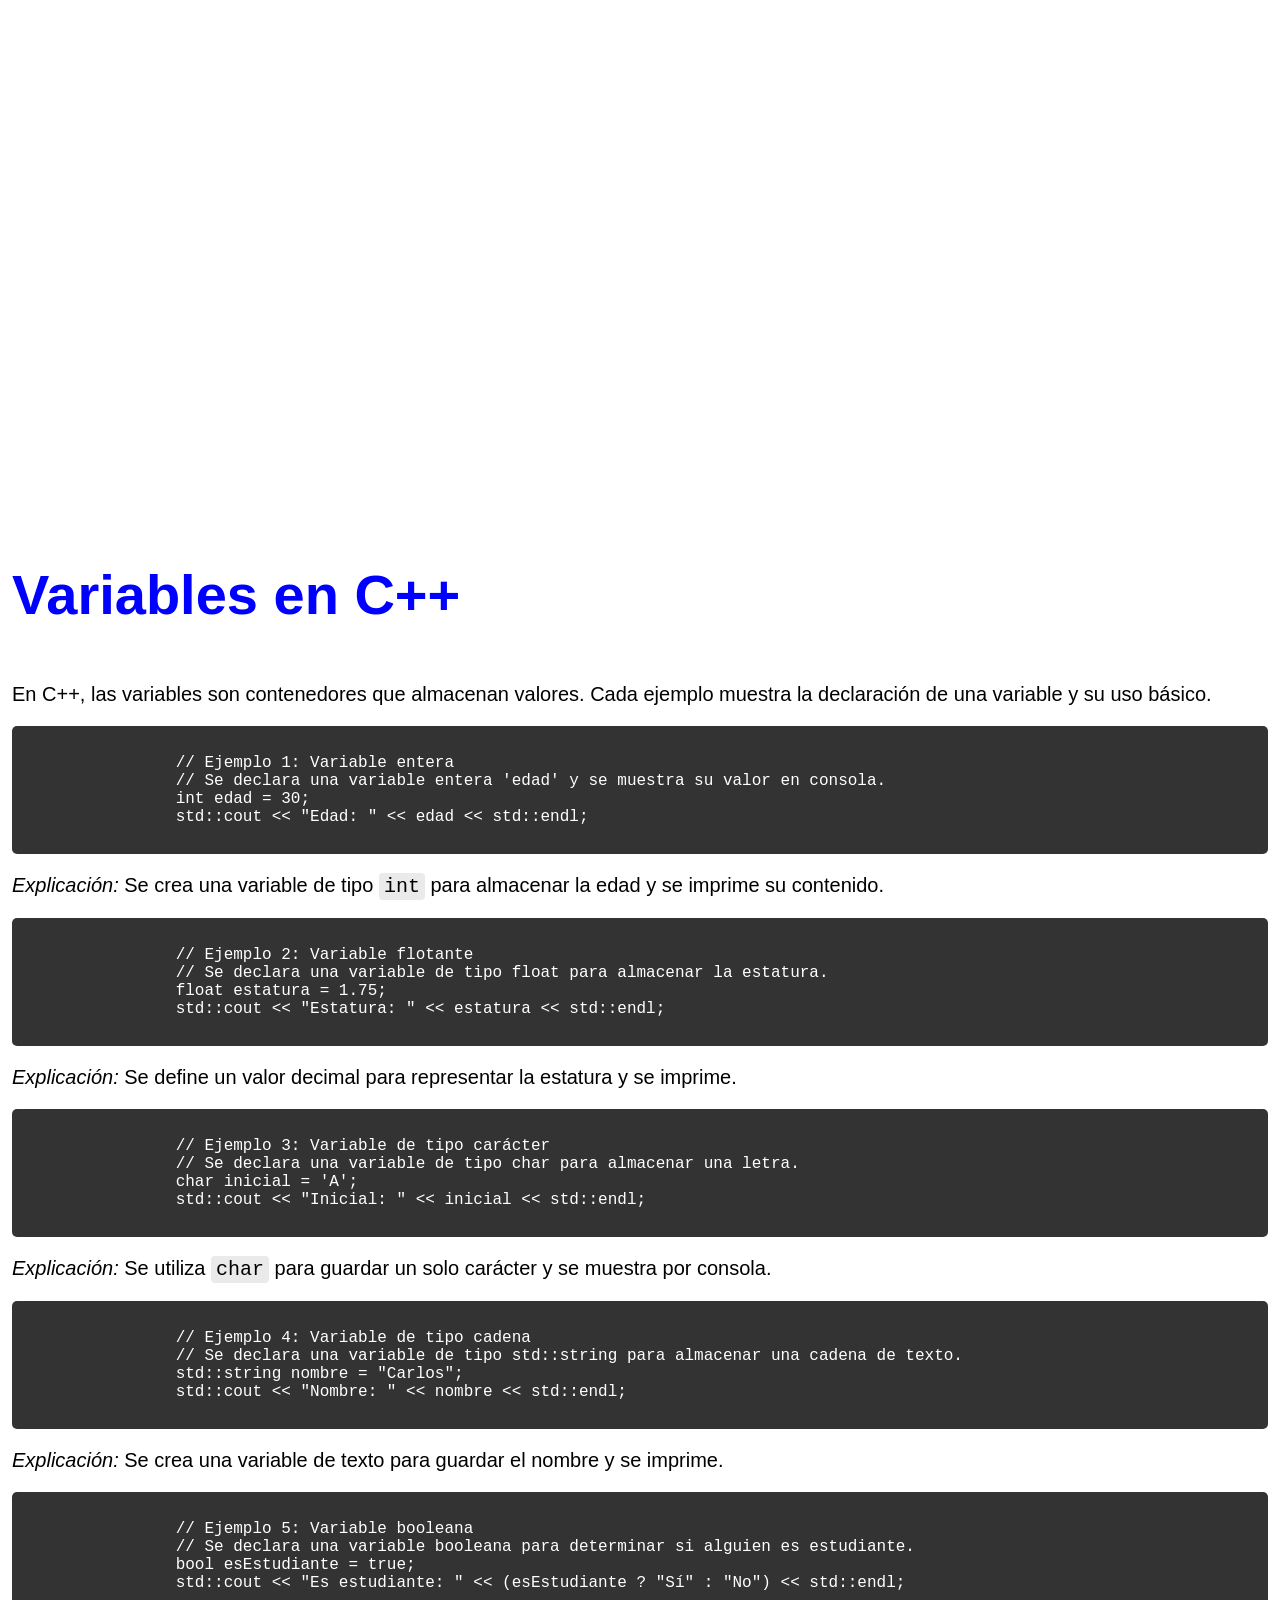
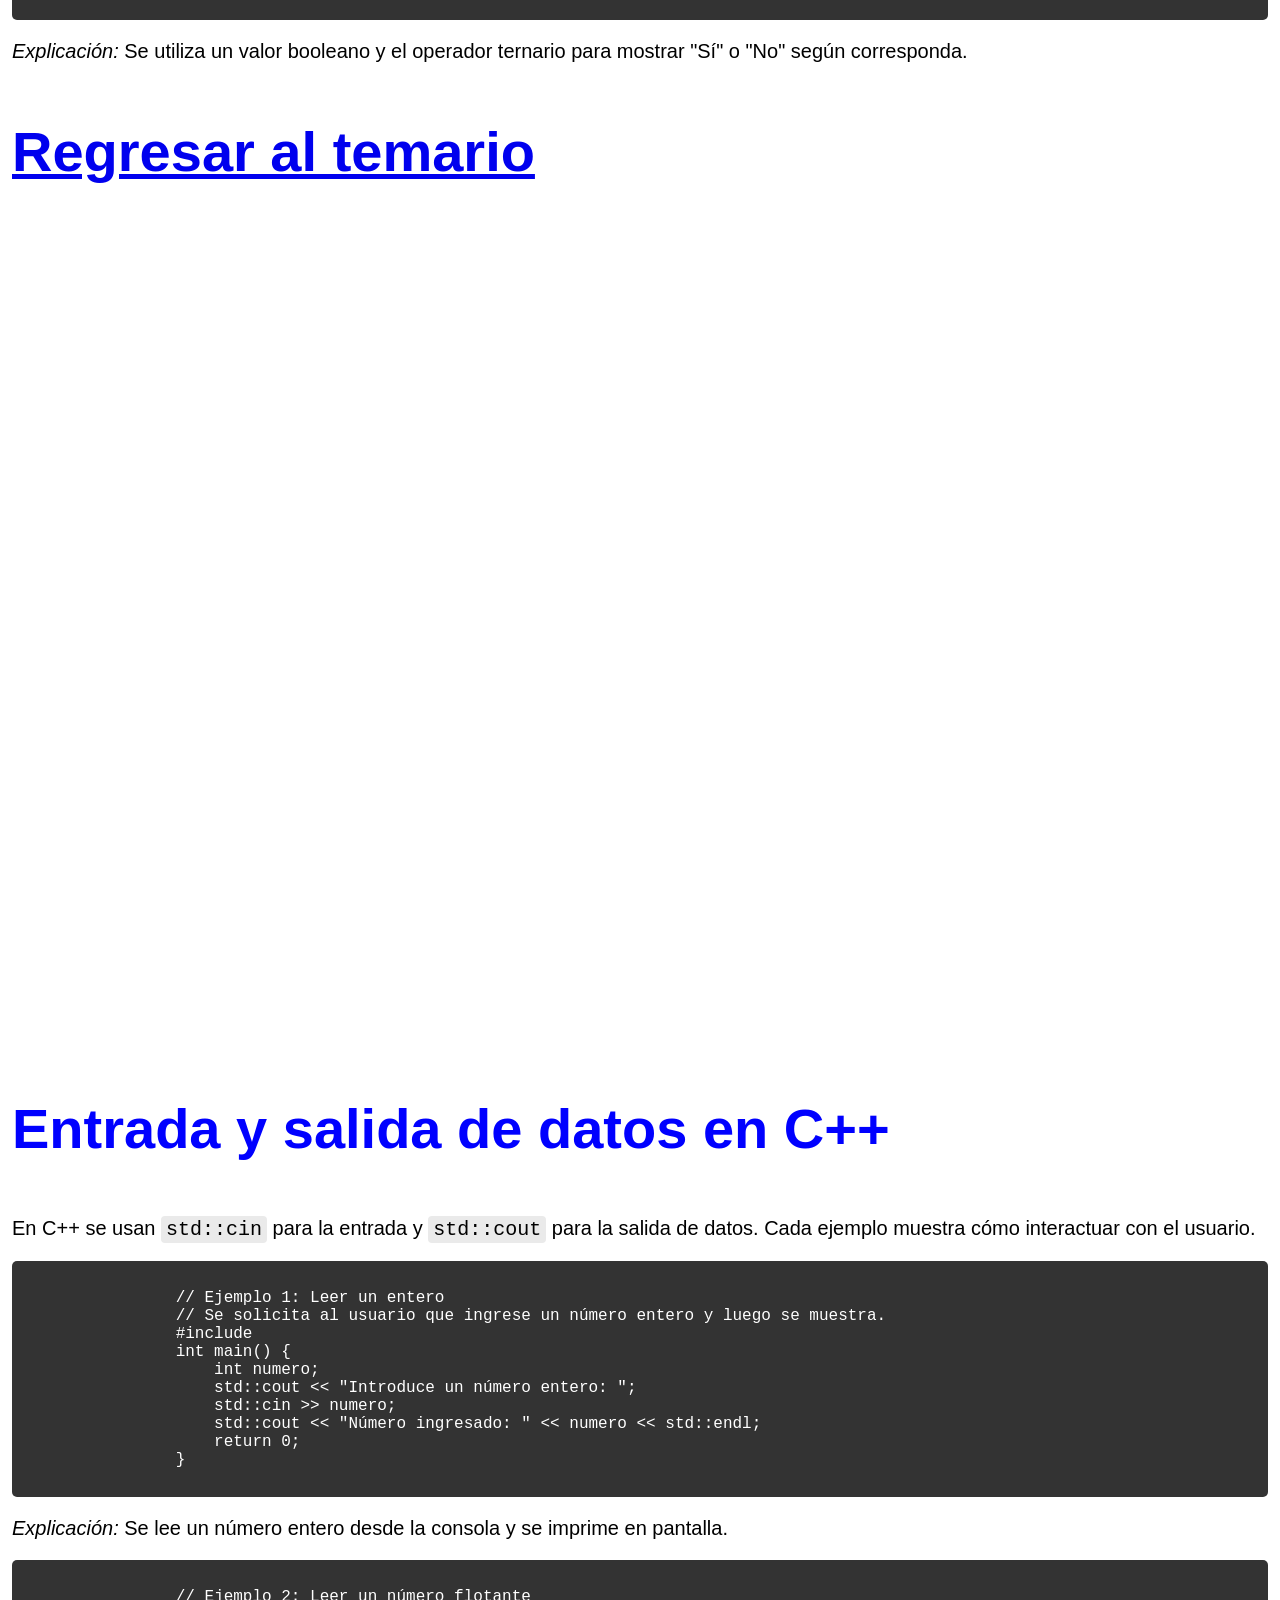
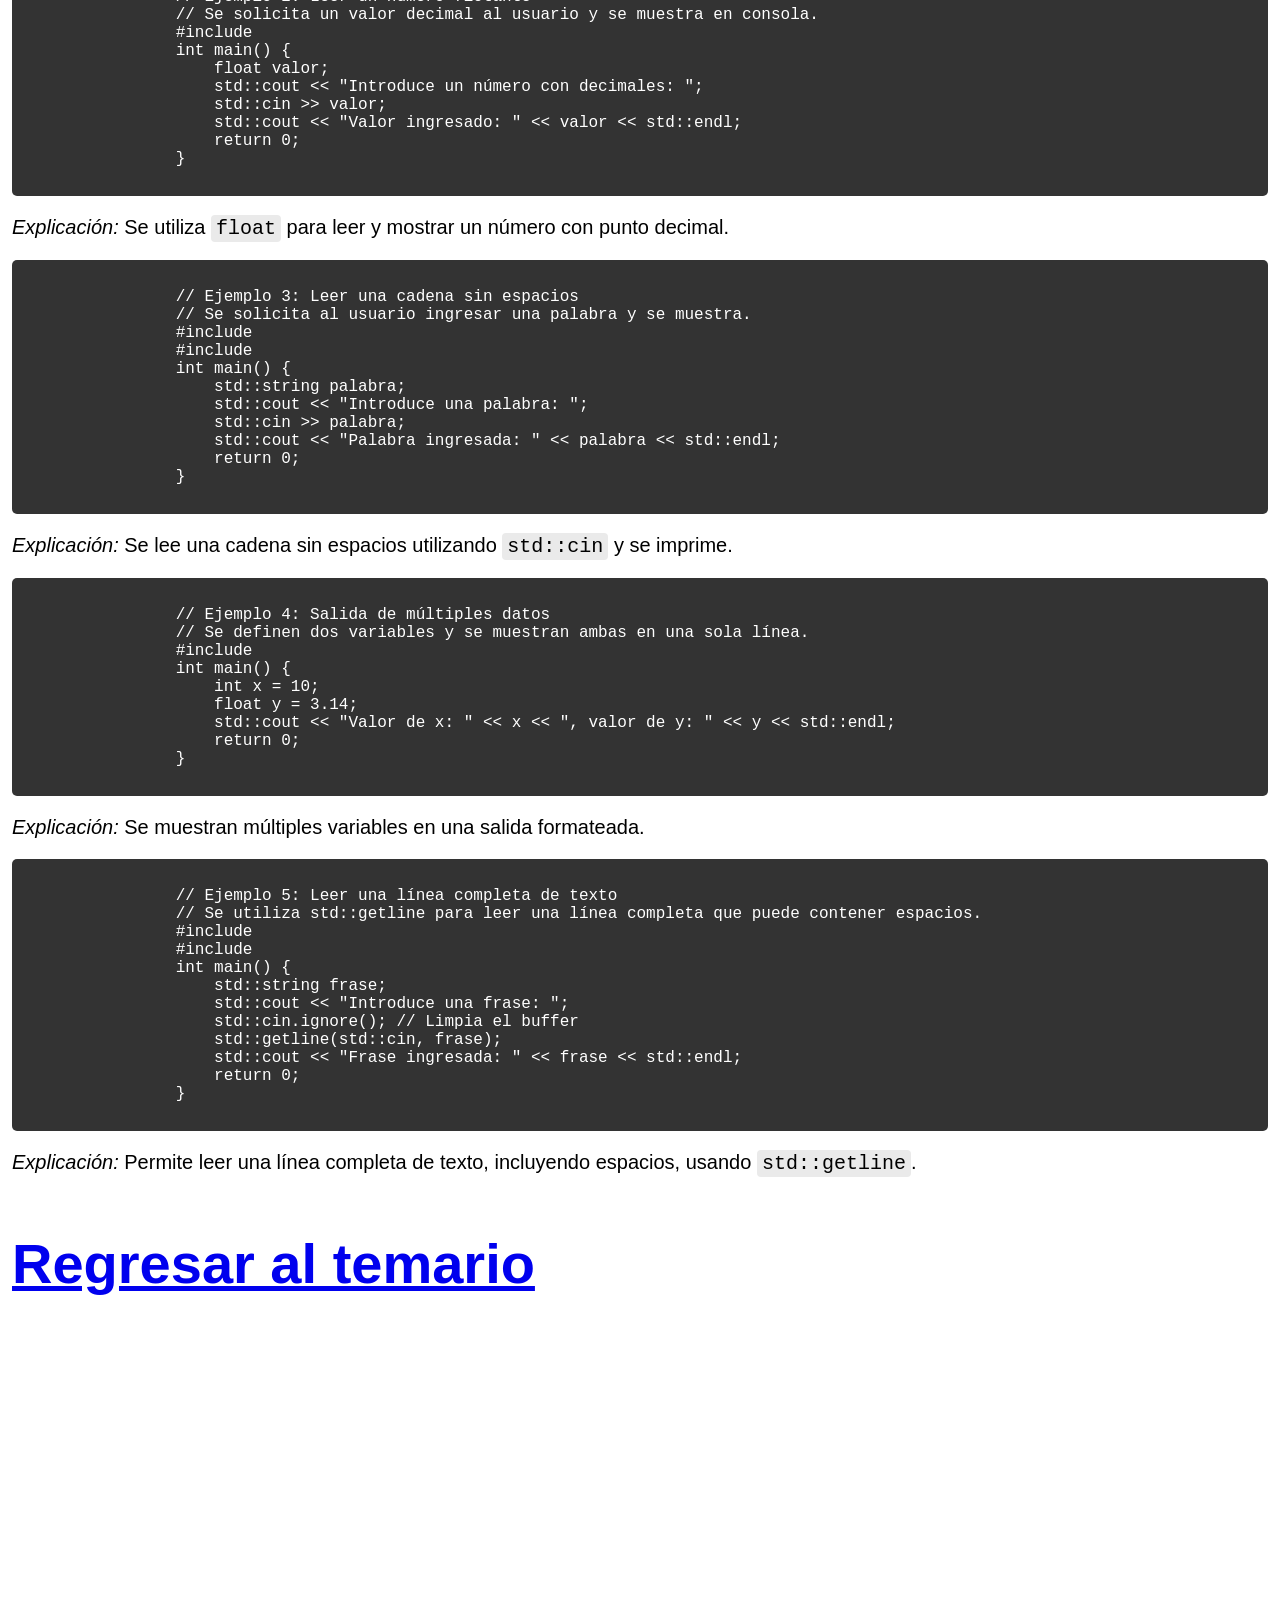
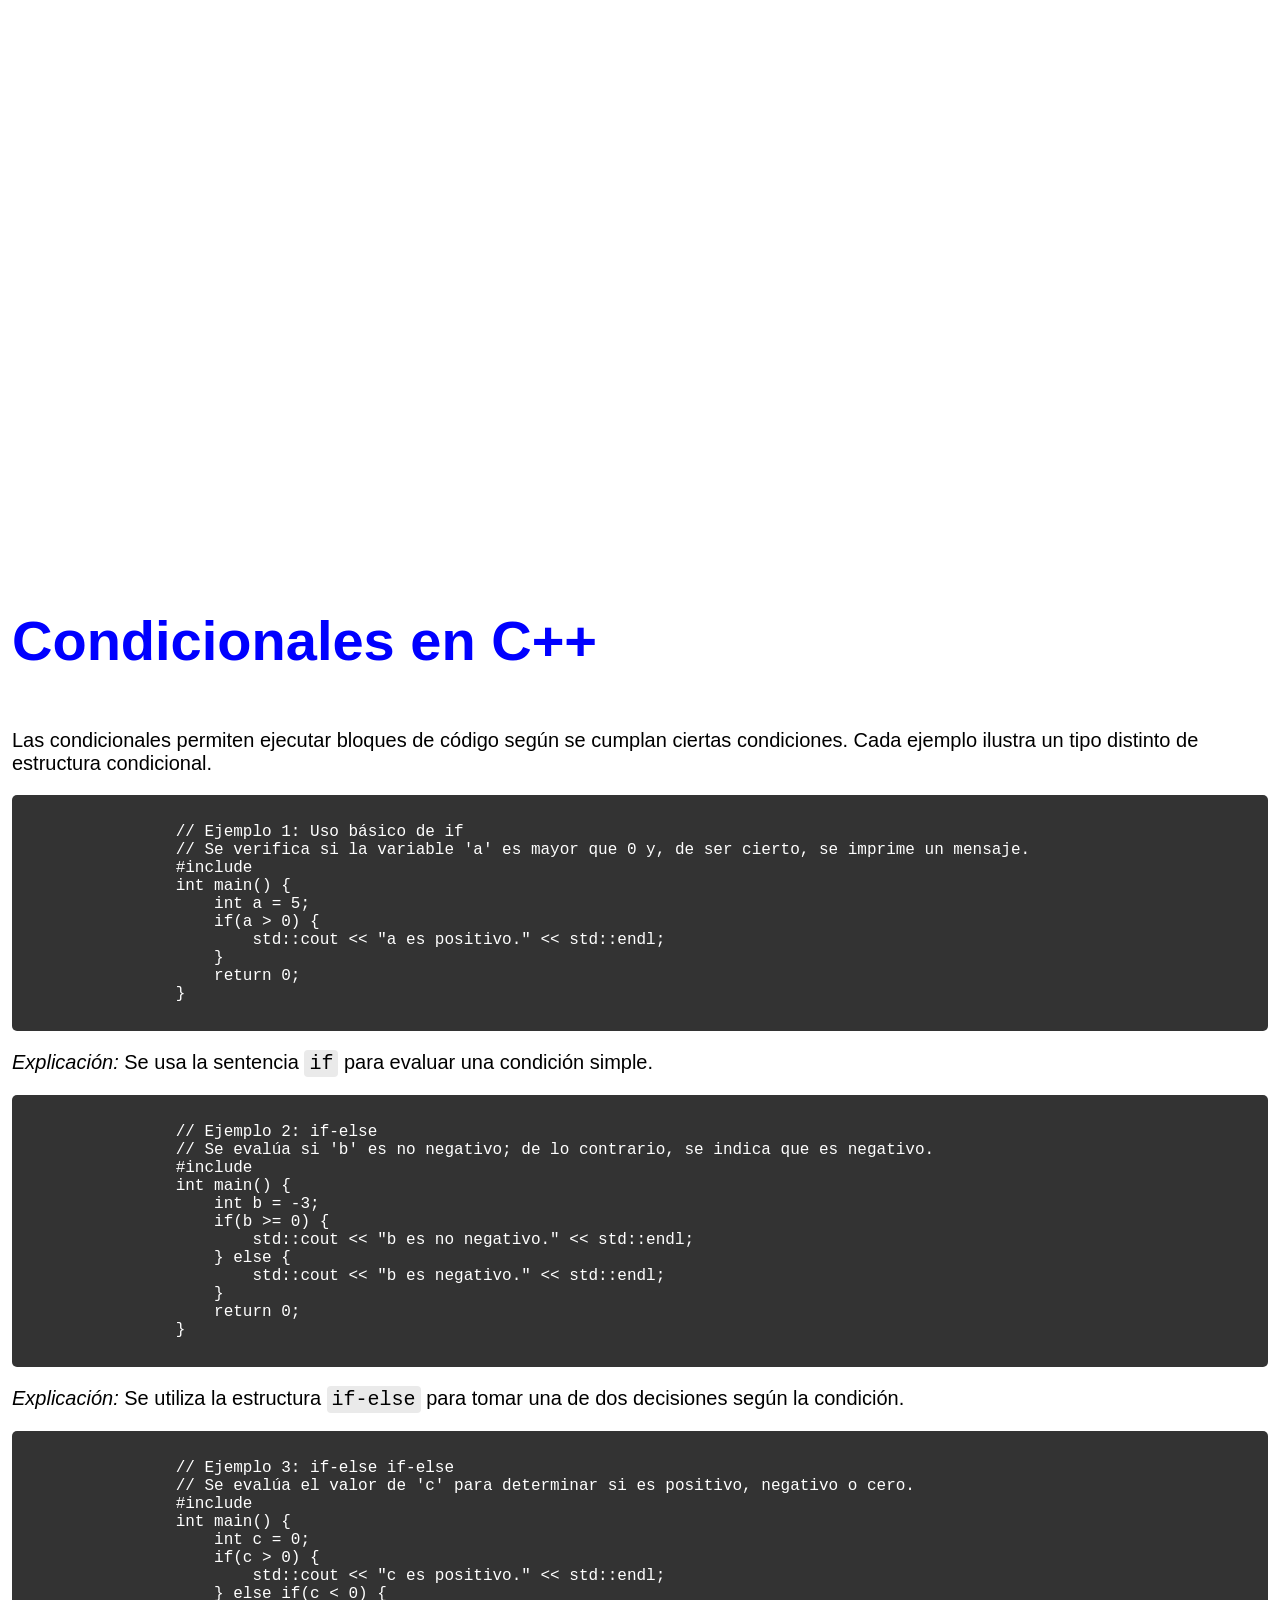
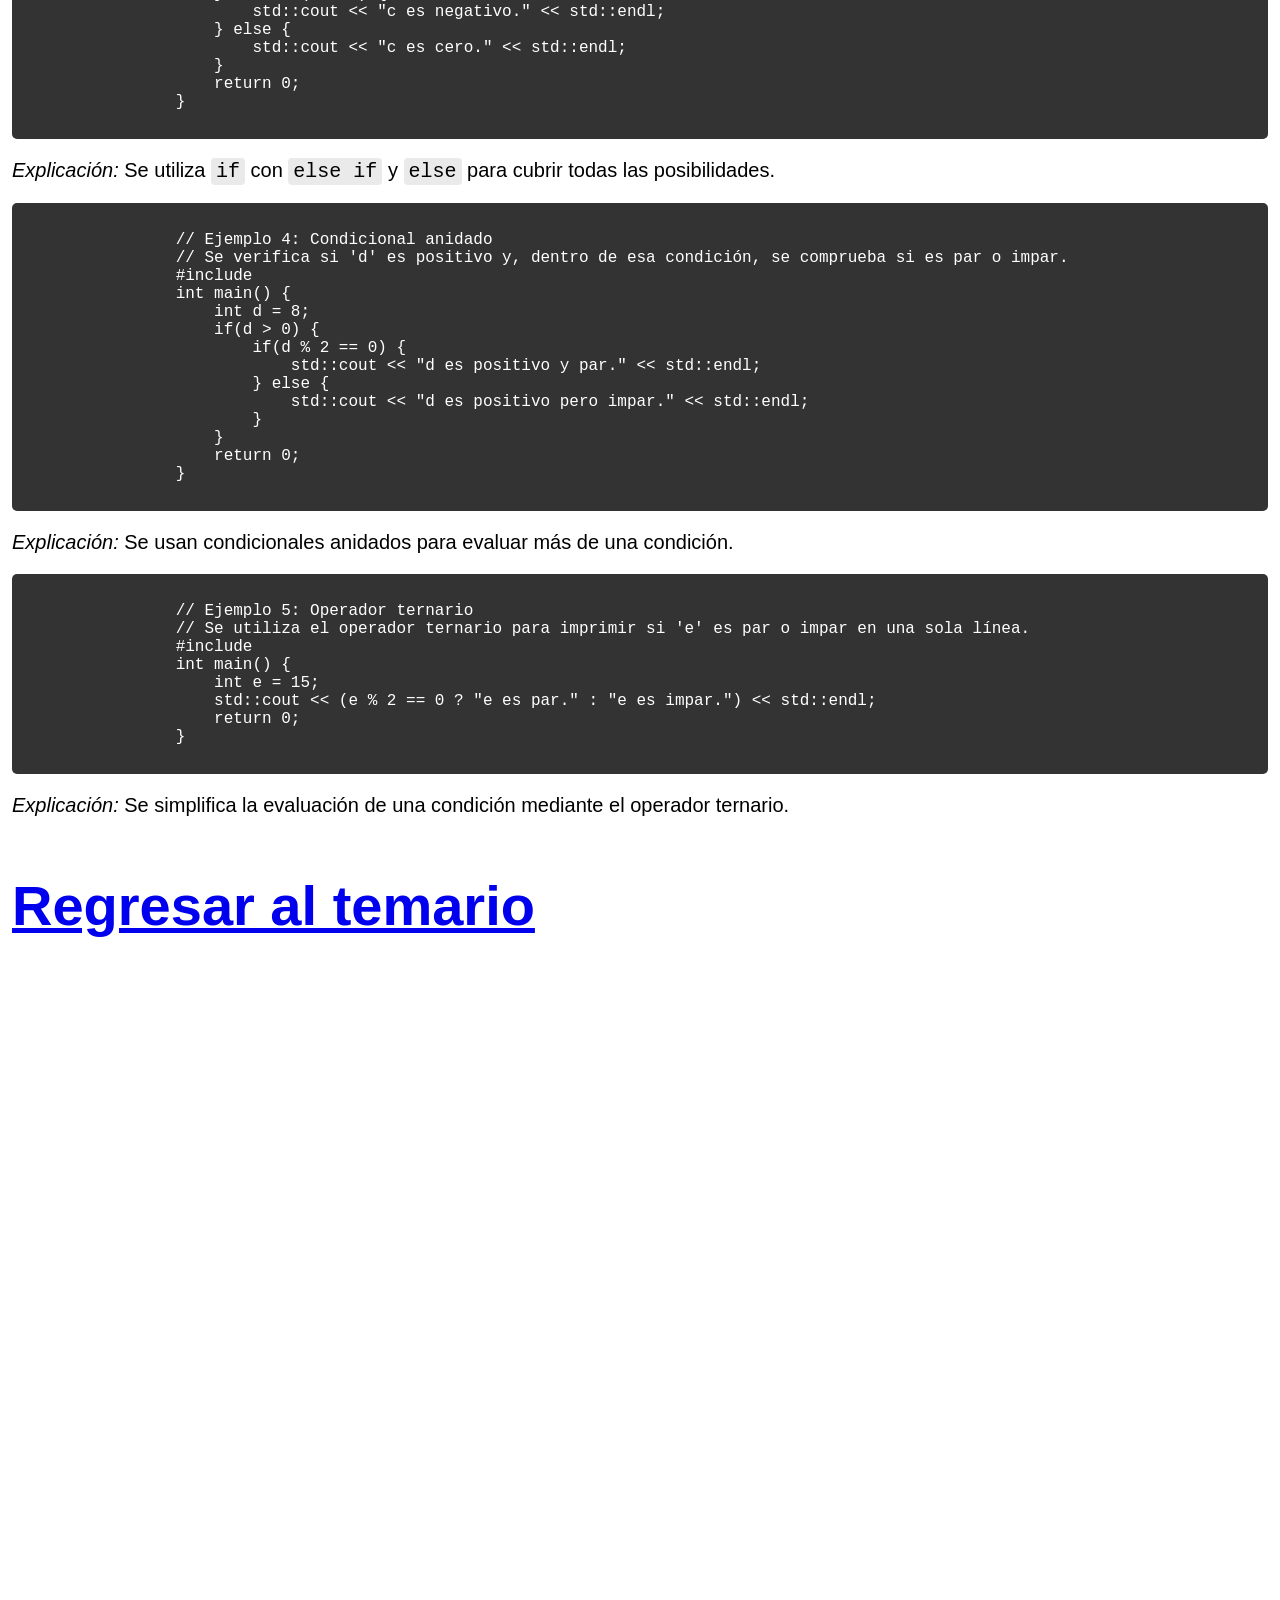
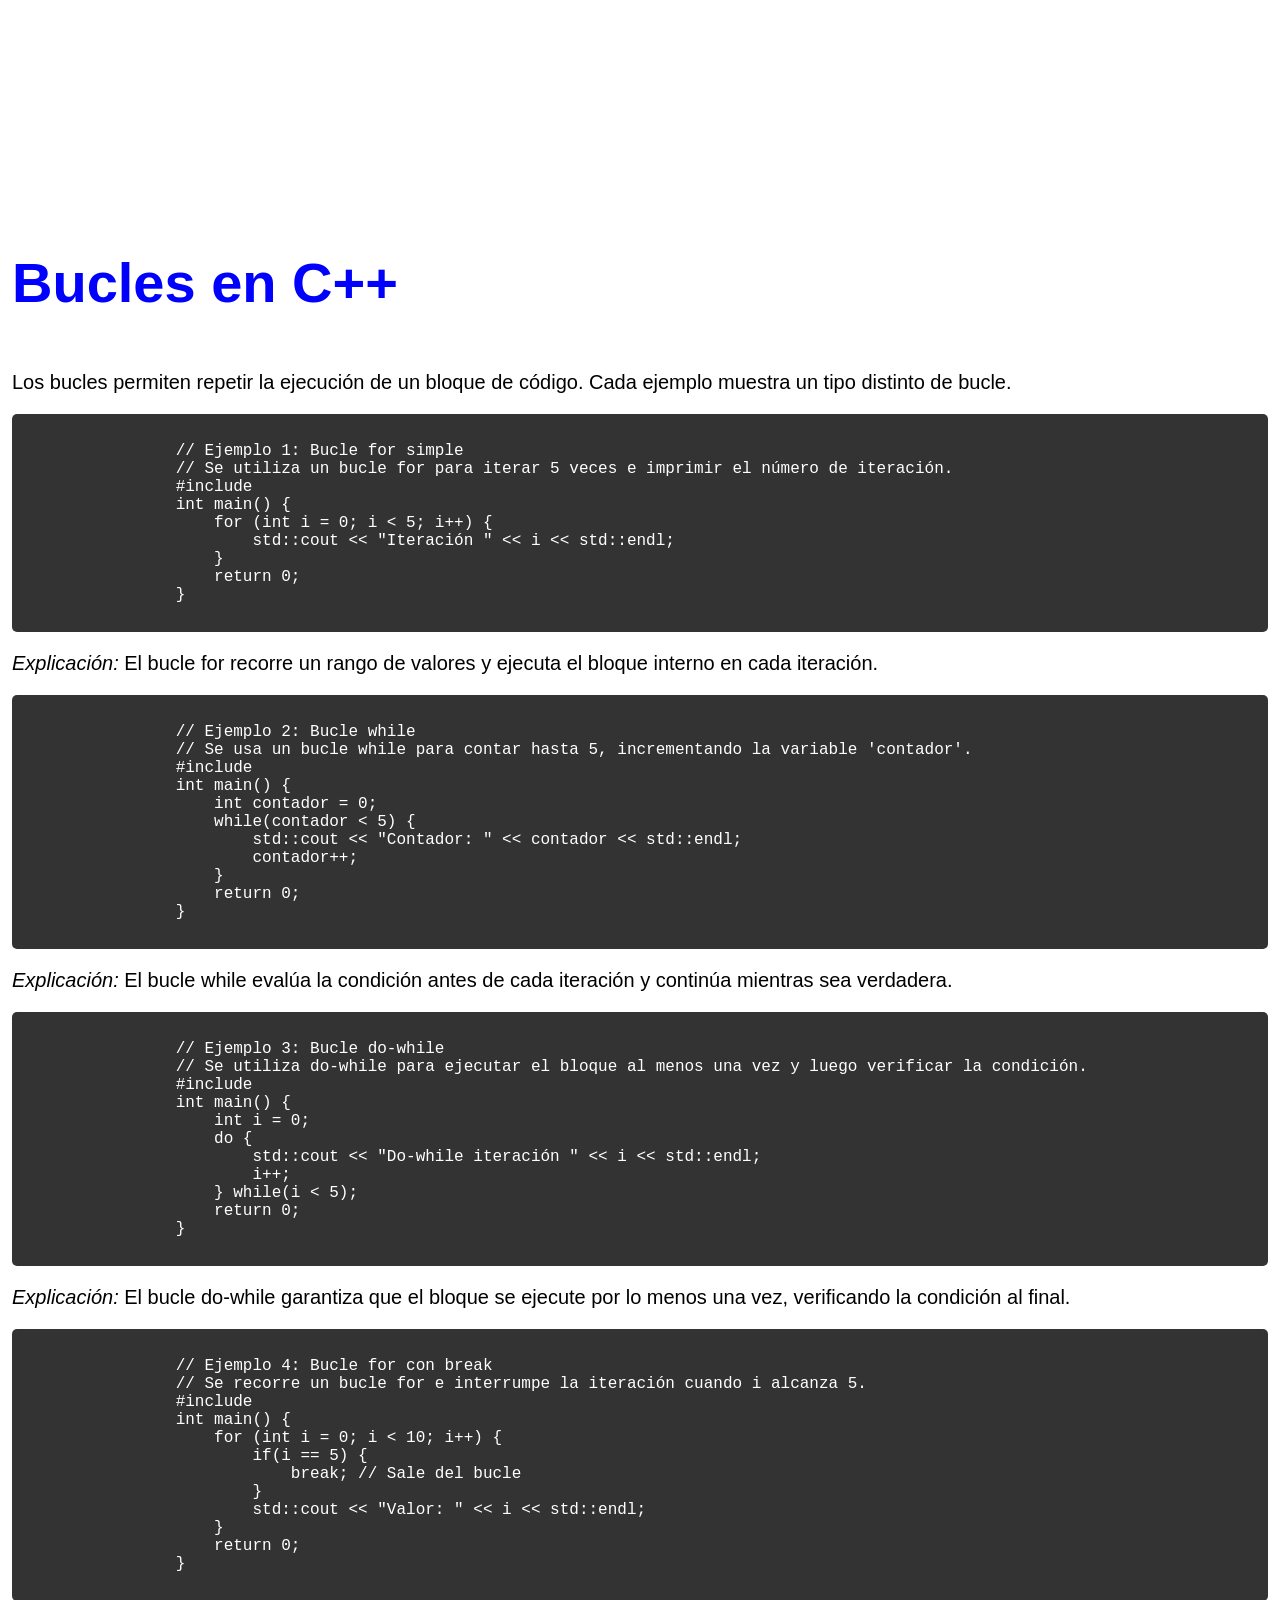
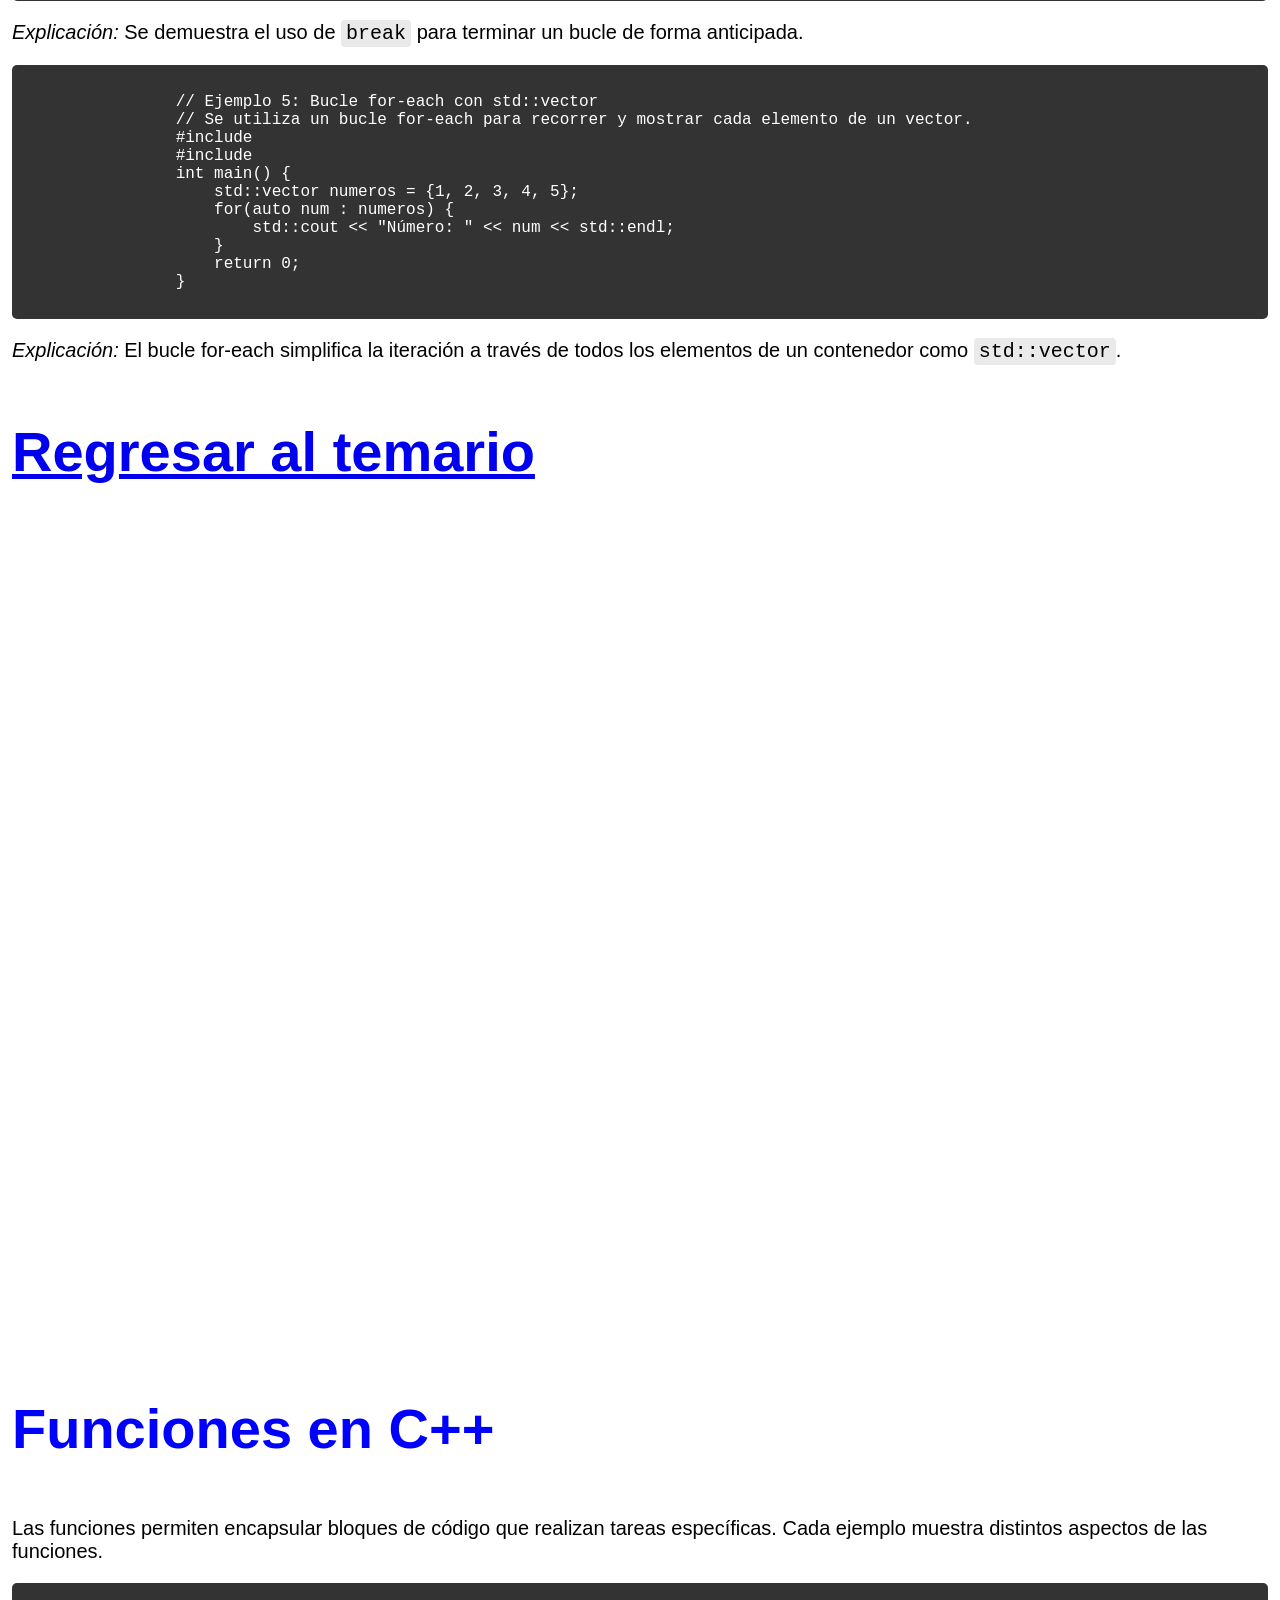
==== commit 3438ffc9: "Add files via upload" ====
--- a/c.html
+++ b/c.html
@@ -10,8 +10,8 @@
         <nav>
             <a href="#somos-proya">Descripcion basica</a>
             <a href="#nuestros-programas">Descargar C++</a>
-            <a href="#caracteristicas">Ejercicios</a>
-
+            <a href="#caracteristicas">Temario</a>
+            <a href="#ejercicos">Ejercicios</a>
         </nav>
     </div>
 </header>
@@ -60,88 +60,537 @@
     <div class="container">
     <title>Introducción a C++</title>
 
-</head>
-<body>
     <div>
     <h1>C++</h1>
         <h1>Lista de temas a ver</h1>
         <h2>Aqui aprenderemos sobre<h2>
 
         <h2><a href="#Variables">Variables<a></h2>
-        <h2><a href="#Datos">Entrada y salida de datos</a></h2>
-        <h2><a href="#Condicionales"></a></h2>
+        <h2><a href="#EntradaSalida">Entrada y salida de datos</a></h2>
+        <h2><a href="#Condicionales">Condicionales</a></h2>
         <h2><a href="#Bucles">Bucles</a></h2>
         <h2><a href="#Funciones">Funciones</a></h2>
-        <h2><a href="#Arrays">Arrays(Arreglos)</a></h2>
+        <h2><a href="#Arreglos">Arrays(Arreglos)</a></h2>
+        <section class="esp">
+                
+        </section>
     </div>
-    <section id="Variables">
-        <h2>Variables</h2>
-        <p>Son espacios en la memoria en los que se almacenaran todo tipo de datos, algunos tipos de ejemplos de como usar variables son los siguientes:</p>
-        
-        <div class="codigo">
-            int edad = 20;        
-        </div>
-        <p>El comando int nos servira para muchas cosas ya que junto a este se nos permitira almacenar cualquier tipo de dato entero</p><br>
-        <h3>Mas ejemplos de este tipo</h2>
-            <p>Aqui se creara una variable con el dato 87</p>
-            <div class="codigo">
-                int peso = 87;
-            </div>
-            <p>Aqui se respondera a una suma </p>
-            <div class="codigo">
-                print("El resultado de tu suma es >= 10")
-            </div>
-            <p>Aqui preguntaremos al usuario si es que necesita algo mas</p>
-            <div class="codigo">
-                print("Necesitas algo mas?")
-            </div>
+        <section id="Variables">
+            <h1>Variables en C++</h1>
+            <p>En C++, las variables son contenedores que almacenan valores. Cada ejemplo muestra la declaración de una variable y su uso básico.</p>
+            
+            <div class="codigo">
+                // Ejemplo 1: Variable entera
+                // Se declara una variable entera 'edad' y se muestra su valor en consola.
+                int edad = 30;
+                std::cout << "Edad: " << edad << std::endl;
+            </div>
+            <p><em>Explicación:</em> Se crea una variable de tipo <code>int</code> para almacenar la edad y se imprime su contenido.</p>
+            
+            <div class="codigo">
+                // Ejemplo 2: Variable flotante
+                // Se declara una variable de tipo float para almacenar la estatura.
+                float estatura = 1.75;
+                std::cout << "Estatura: " << estatura << std::endl;
+            </div>
+            <p><em>Explicación:</em> Se define un valor decimal para representar la estatura y se imprime.</p>
+            
+            <div class="codigo">
+                // Ejemplo 3: Variable de tipo carácter
+                // Se declara una variable de tipo char para almacenar una letra.
+                char inicial = 'A';
+                std::cout << "Inicial: " << inicial << std::endl;
+            </div>
+            <p><em>Explicación:</em> Se utiliza <code>char</code> para guardar un solo carácter y se muestra por consola.</p>
+            
+            <div class="codigo">
+                // Ejemplo 4: Variable de tipo cadena
+                // Se declara una variable de tipo std::string para almacenar una cadena de texto.
+                std::string nombre = "Carlos";
+                std::cout << "Nombre: " << nombre << std::endl;
+            </div>
+            <p><em>Explicación:</em> Se crea una variable de texto para guardar el nombre y se imprime.</p>
+            
+            <div class="codigo">
+                // Ejemplo 5: Variable booleana
+                // Se declara una variable booleana para determinar si alguien es estudiante.
+                bool esEstudiante = true;
+                std::cout << "Es estudiante: " << (esEstudiante ? "Sí" : "No") << std::endl;
+            </div>
+            <p><em>Explicación:</em> Se utiliza un valor booleano y el operador ternario para mostrar "Sí" o "No" según corresponda.</p>
+            
+            <h1><a href="#caracteristicas">Regresar al temario</a></h1>
+            <section class="esp">
+
+            </section>
         </section>
-    <section id="Datos">
-
+        
+        <!-- Entrada y salida de datos -->
+        <section id="EntradaSalida">
+            <h1>Entrada y salida de datos en C++</h1>
+            <p>En C++ se usan <code>std::cin</code> para la entrada y <code>std::cout</code> para la salida de datos. Cada ejemplo muestra cómo interactuar con el usuario.</p>
+            
+            <div class="codigo">
+                // Ejemplo 1: Leer un entero
+                // Se solicita al usuario que ingrese un número entero y luego se muestra.
+                #include <iostream>
+                int main() {
+                    int numero;
+                    std::cout << "Introduce un número entero: ";
+                    std::cin >> numero;
+                    std::cout << "Número ingresado: " << numero << std::endl;
+                    return 0;
+                }
+            </div>
+            <p><em>Explicación:</em> Se lee un número entero desde la consola y se imprime en pantalla.</p>
+            
+            <div class="codigo">
+                // Ejemplo 2: Leer un número flotante
+                // Se solicita un valor decimal al usuario y se muestra en consola.
+                #include <iostream>
+                int main() {
+                    float valor;
+                    std::cout << "Introduce un número con decimales: ";
+                    std::cin >> valor;
+                    std::cout << "Valor ingresado: " << valor << std::endl;
+                    return 0;
+                }
+            </div>
+            <p><em>Explicación:</em> Se utiliza <code>float</code> para leer y mostrar un número con punto decimal.</p>
+            
+            <div class="codigo">
+                // Ejemplo 3: Leer una cadena sin espacios
+                // Se solicita al usuario ingresar una palabra y se muestra.
+                #include <iostream>
+                #include <string>
+                int main() {
+                    std::string palabra;
+                    std::cout << "Introduce una palabra: ";
+                    std::cin >> palabra;
+                    std::cout << "Palabra ingresada: " << palabra << std::endl;
+                    return 0;
+                }
+            </div>
+            <p><em>Explicación:</em> Se lee una cadena sin espacios utilizando <code>std::cin</code> y se imprime.</p>
+            
+            <div class="codigo">
+                // Ejemplo 4: Salida de múltiples datos
+                // Se definen dos variables y se muestran ambas en una sola línea.
+                #include <iostream>
+                int main() {
+                    int x = 10;
+                    float y = 3.14;
+                    std::cout << "Valor de x: " << x << ", valor de y: " << y << std::endl;
+                    return 0;
+                }
+            </div>
+            <p><em>Explicación:</em> Se muestran múltiples variables en una salida formateada.</p>
+            
+            <div class="codigo">
+                // Ejemplo 5: Leer una línea completa de texto
+                // Se utiliza std::getline para leer una línea completa que puede contener espacios.
+                #include <iostream>
+                #include <string>
+                int main() {
+                    std::string frase;
+                    std::cout << "Introduce una frase: ";
+                    std::cin.ignore(); // Limpia el buffer
+                    std::getline(std::cin, frase);
+                    std::cout << "Frase ingresada: " << frase << std::endl;
+                    return 0;
+                }
+            </div>
+            <p><em>Explicación:</em> Permite leer una línea completa de texto, incluyendo espacios, usando <code>std::getline</code>.</p>
+            
+            <h1><a href="#caracteristicas">Regresar al temario</a></h1>
+            <section class="esp">
+                
+            </section>
+        </section>
+        
+        <!-- Condicionales -->
+        <section id="Condicionales">
+            <h1>Condicionales en C++</h1>
+            <p>Las condicionales permiten ejecutar bloques de código según se cumplan ciertas condiciones. Cada ejemplo ilustra un tipo distinto de estructura condicional.</p>
+            
+            <div class="codigo">
+                // Ejemplo 1: Uso básico de if
+                // Se verifica si la variable 'a' es mayor que 0 y, de ser cierto, se imprime un mensaje.
+                #include <iostream>
+                int main() {
+                    int a = 5;
+                    if(a > 0) {
+                        std::cout << "a es positivo." << std::endl;
+                    }
+                    return 0;
+                }
+            </div>
+            <p><em>Explicación:</em> Se usa la sentencia <code>if</code> para evaluar una condición simple.</p>
+            
+            <div class="codigo">
+                // Ejemplo 2: if-else
+                // Se evalúa si 'b' es no negativo; de lo contrario, se indica que es negativo.
+                #include <iostream>
+                int main() {
+                    int b = -3;
+                    if(b >= 0) {
+                        std::cout << "b es no negativo." << std::endl;
+                    } else {
+                        std::cout << "b es negativo." << std::endl;
+                    }
+                    return 0;
+                }
+            </div>
+            <p><em>Explicación:</em> Se utiliza la estructura <code>if-else</code> para tomar una de dos decisiones según la condición.</p>
+            
+            <div class="codigo">
+                // Ejemplo 3: if-else if-else
+                // Se evalúa el valor de 'c' para determinar si es positivo, negativo o cero.
+                #include <iostream>
+                int main() {
+                    int c = 0;
+                    if(c > 0) {
+                        std::cout << "c es positivo." << std::endl;
+                    } else if(c < 0) {
+                        std::cout << "c es negativo." << std::endl;
+                    } else {
+                        std::cout << "c es cero." << std::endl;
+                    }
+                    return 0;
+                }
+            </div>
+            <p><em>Explicación:</em> Se utiliza <code>if</code> con <code>else if</code> y <code>else</code> para cubrir todas las posibilidades.</p>
+            
+            <div class="codigo">
+                // Ejemplo 4: Condicional anidado
+                // Se verifica si 'd' es positivo y, dentro de esa condición, se comprueba si es par o impar.
+                #include <iostream>
+                int main() {
+                    int d = 8;
+                    if(d > 0) {
+                        if(d % 2 == 0) {
+                            std::cout << "d es positivo y par." << std::endl;
+                        } else {
+                            std::cout << "d es positivo pero impar." << std::endl;
+                        }
+                    }
+                    return 0;
+                }
+            </div>
+            <p><em>Explicación:</em> Se usan condicionales anidados para evaluar más de una condición.</p>
+            
+            <div class="codigo">
+                // Ejemplo 5: Operador ternario
+                // Se utiliza el operador ternario para imprimir si 'e' es par o impar en una sola línea.
+                #include <iostream>
+                int main() {
+                    int e = 15;
+                    std::cout << (e % 2 == 0 ? "e es par." : "e es impar.") << std::endl;
+                    return 0;
+                }
+            </div>
+            <p><em>Explicación:</em> Se simplifica la evaluación de una condición mediante el operador ternario.</p>
+            
+            <h1><a href="#caracteristicas">Regresar al temario</a></h1>
+            <section class="esp">
+                
+            </section>
+        </section>
+        
+        <!-- Bucles -->
+        <section id="Bucles">
+            <h1>Bucles en C++</h1>
+            <p>Los bucles permiten repetir la ejecución de un bloque de código. Cada ejemplo muestra un tipo distinto de bucle.</p>
+            
+            <div class="codigo">
+                // Ejemplo 1: Bucle for simple
+                // Se utiliza un bucle for para iterar 5 veces e imprimir el número de iteración.
+                #include <iostream>
+                int main() {
+                    for (int i = 0; i < 5; i++) {
+                        std::cout << "Iteración " << i << std::endl;
+                    }
+                    return 0;
+                }
+            </div>
+            <p><em>Explicación:</em> El bucle for recorre un rango de valores y ejecuta el bloque interno en cada iteración.</p>
+            
+            <div class="codigo">
+                // Ejemplo 2: Bucle while
+                // Se usa un bucle while para contar hasta 5, incrementando la variable 'contador'.
+                #include <iostream>
+                int main() {
+                    int contador = 0;
+                    while(contador < 5) {
+                        std::cout << "Contador: " << contador << std::endl;
+                        contador++;
+                    }
+                    return 0;
+                }
+            </div>
+            <p><em>Explicación:</em> El bucle while evalúa la condición antes de cada iteración y continúa mientras sea verdadera.</p>
+            
+            <div class="codigo">
+                // Ejemplo 3: Bucle do-while
+                // Se utiliza do-while para ejecutar el bloque al menos una vez y luego verificar la condición.
+                #include <iostream>
+                int main() {
+                    int i = 0;
+                    do {
+                        std::cout << "Do-while iteración " << i << std::endl;
+                        i++;
+                    } while(i < 5);
+                    return 0;
+                }
+            </div>
+            <p><em>Explicación:</em> El bucle do-while garantiza que el bloque se ejecute por lo menos una vez, verificando la condición al final.</p>
+            
+            <div class="codigo">
+                // Ejemplo 4: Bucle for con break
+                // Se recorre un bucle for e interrumpe la iteración cuando i alcanza 5.
+                #include <iostream>
+                int main() {
+                    for (int i = 0; i < 10; i++) {
+                        if(i == 5) {
+                            break; // Sale del bucle
+                        }
+                        std::cout << "Valor: " << i << std::endl;
+                    }
+                    return 0;
+                }
+            </div>
+            <p><em>Explicación:</em> Se demuestra el uso de <code>break</code> para terminar un bucle de forma anticipada.</p>
+            
+            <div class="codigo">
+                // Ejemplo 5: Bucle for-each con std::vector
+                // Se utiliza un bucle for-each para recorrer y mostrar cada elemento de un vector.
+                #include <iostream>
+                #include <vector>
+                int main() {
+                    std::vector<int> numeros = {1, 2, 3, 4, 5};
+                    for(auto num : numeros) {
+                        std::cout << "Número: " << num << std::endl;
+                    }
+                    return 0;
+                }
+            </div>
+            <p><em>Explicación:</em> El bucle for-each simplifica la iteración a través de todos los elementos de un contenedor como <code>std::vector</code>.</p>
+            
+            <h1><a href="#caracteristicas">Regresar al temario</a></h1>
+            <section class="esp">
+                
+            </section>
+        </section>
+        
+        <!-- Funciones -->
+        <section id="Funciones">
+            <h1>Funciones en C++</h1>
+            <p>Las funciones permiten encapsular bloques de código que realizan tareas específicas. Cada ejemplo muestra distintos aspectos de las funciones.</p>
+            
+            <div class="codigo">
+                // Ejemplo 1: Función sin parámetros
+                // Se define una función que imprime un saludo y se llama desde el main.
+                #include <iostream>
+                void saludar() {
+                    std::cout << "¡Hola, mundo!" << std::endl;
+                }
+                int main() {
+                    saludar();
+                    return 0;
+                }
+            </div>
+            <p><em>Explicación:</em> Se crea una función sencilla que no recibe parámetros y se invoca para mostrar un mensaje.</p>
+            
+            <div class="codigo">
+                // Ejemplo 2: Función con parámetros que retorna un entero
+                // La función 'sumar' recibe dos números, los suma y retorna el resultado.
+                #include <iostream>
+                int sumar(int a, int b) {
+                    return a + b;
+                }
+                int main() {
+                    std::cout << "Suma: " << sumar(4, 6) << std::endl;
+                    return 0;
+                }
+            </div>
+            <p><em>Explicación:</em> Se demuestra cómo pasar argumentos a una función y devolver un valor.</p>
+            
+            <div class="codigo">
+                // Ejemplo 3: Función que imprime un mensaje
+                // Se define una función que no retorna valor y simplemente imprime un mensaje.
+                #include <iostream>
+                void mensaje() {
+                    std::cout << "Este es un mensaje de la función." << std::endl;
+                }
+                int main() {
+                    mensaje();
+                    return 0;
+                }
+            </div>
+            <p><em>Explicación:</em> La función se usa para encapsular un mensaje que se muestra al ejecutarse.</p>
+            
+            <div class="codigo">
+                // Ejemplo 4: Función recursiva para calcular el factorial
+                // La función 'factorial' se llama a sí misma para calcular el factorial de un número.
+                #include <iostream>
+                int factorial(int n) {
+                    if(n <= 1)
+                        return 1;
+                    else
+                        return n * factorial(n - 1);
+                }
+                int main() {
+                    std::cout << "Factorial de 5: " << factorial(5) << std::endl;
+                    return 0;
+                }
+            </div>
+            <p><em>Explicación:</em> Se utiliza la recursión para calcular el factorial de un número.</p>
+            
+            <div class="codigo">
+                // Ejemplo 5: Función con parámetros por defecto
+                // La función 'imprimirMensaje' tiene un parámetro con un valor por defecto, 
+                // permitiendo llamarla con o sin un argumento personalizado.
+                #include <iostream>
+                void imprimirMensaje(std::string msg = "Mensaje por defecto") {
+                    std::cout << msg << std::endl;
+                }
+                int main() {
+                    imprimirMensaje("Mensaje personalizado");
+                    imprimirMensaje();
+                    return 0;
+                }
+            </div>
+            <p><em>Explicación:</em> Se muestra cómo asignar valores por defecto a los parámetros de una función.</p>
+            
+            <h1><a href="#caracteristicas">Regresar al temario</a></h1>
+            <section class="esp">
+                
+            </section>
+        </section>
+        
+        <!-- Arreglos -->
+        <section id="Arreglos">
+            <h1>Arreglos en C++</h1>
+            <p>Los arreglos permiten almacenar múltiples elementos del mismo tipo. Cada ejemplo ilustra una forma de declarar y utilizar arreglos.</p>
+            
+            <div class="codigo">
+                // Ejemplo 1: Arreglo de enteros
+                // Se declara un arreglo de 5 enteros y se recorren para imprimir cada elemento.
+                #include <iostream>
+                int main() {
+                    int numeros[5] = {10, 20, 30, 40, 50};
+                    for (int i = 0; i < 5; i++) {
+                        std::cout << "Elemento " << i << ": " << numeros[i] << std::endl;
+                    }
+                    return 0;
+                }
+            </div>
+            <p><em>Explicación:</em> Se crea un arreglo fijo y se utiliza un bucle for para recorrer e imprimir sus elementos.</p>
+            
+            <div class="codigo">
+                // Ejemplo 2: Arreglo de flotantes
+                // Se declara un arreglo de números decimales y se imprime cada valor.
+                #include <iostream>
+                int main() {
+                    float temperaturas[4] = {36.6, 37.0, 36.8, 37.2};
+                    for (int i = 0; i < 4; i++) {
+                        std::cout << "Temperatura " << i << ": " << temperaturas[i] << std::endl;
+                    }
+                    return 0;
+                }
+            </div>
+            <p><em>Explicación:</em> Se muestra el uso de un arreglo para almacenar valores flotantes y recorrerlo con un bucle.</p>
+            
+            <div class="codigo">
+                // Ejemplo 3: Arreglo de cadenas
+                // Se declara un arreglo de strings para almacenar nombres de frutas y se recorre para imprimirlos.
+                #include <iostream>
+                #include <string>
+                int main() {
+                    std::string frutas[3] = {"Manzana", "Banana", "Naranja"};
+                    for (int i = 0; i < 3; i++) {
+                        std::cout << "Fruta " << i << ": " << frutas[i] << std::endl;
+                    }
+                    return 0;
+                }
+            </div>
+            <p><em>Explicación:</em> Se utiliza un arreglo de tipo <code>std::string</code> para almacenar y mostrar nombres de frutas.</p>
+            
+            <div class="codigo">
+                // Ejemplo 4: Arreglo multidimensional (matriz 2x3)
+                // Se declara una matriz de 2 filas y 3 columnas y se recorren ambos índices para imprimir cada elemento.
+                #include <iostream>
+                int main() {
+                    int matriz[2][3] = { {1, 2, 3}, {4, 5, 6} };
+                    for (int i = 0; i < 2; i++) {
+                        for (int j = 0; j < 3; j++) {
+                            std::cout << "Elemento [" << i << "][" << j << "]: " << matriz[i][j] << std::endl;
+                        }
+                    }
+                    return 0;
+                }
+            </div>
+            <p><em>Explicación:</em> Se declara una matriz bidimensional y se utiliza un bucle anidado para recorrer cada posición.</p>
+            
+            <div class="codigo">
+                // Ejemplo 5: Uso de std::vector (arreglo dinámico)
+                // Se declara un vector de enteros y se usa un bucle for-each para imprimir sus elementos.
+                #include <iostream>
+                #include <vector>
+                int main() {
+                    std::vector<int> numeros = {5, 10, 15, 20};
+                    for(auto n : numeros) {
+                        std::cout << "Número: " << n << std::endl;
+                    }
+                    return 0;
+                }
+            </div>
+            <p><em>Explicación:</em> Se utiliza <code>std::vector</code> para crear un arreglo dinámico y recorrerlo con un bucle de rango.</p>
+            
+            <h1><a href="#caracteristicas">Regresar al temario</a></h1>
+            <section class="esp">
+                
+            </section>
+        </section>
+        
+        <!-- Temario principal -->
+    <section id="ejercicos">
+        <h1>Ejercicios de C++</h1>
+            <h1>Ejercicios por Tema</h1>
+        
+            <h2>Variables</h2>
+            <h3>1. Crea un programa que guarde tu nombre, edad y altura, y luego imprima esos valores.</h3>
+            <h3>2. Declara tres variables numéricas (int) y realiza operaciones básicas con ellas (suma, resta, multiplicación, división).</h3>
+            <h3>3. Intercambia el valor de dos variables usando una variable auxiliar.</h3>
+        
+            <h2>Entrada y salida de datos</h2>
+            <h3>1. Pide al usuario su nombre y edad, y muestra un mensaje con esos datos.</h3>
+            <h3>2. Solicita dos números al usuario y muestra su suma, resta, multiplicación y división.</h3>
+            <h3>3. Pide al usuario su año de nacimiento y muestra su edad actual.</h3>
+        
+            <h2>Condicionales</h2>
+            <h3>1. Pide al usuario un número y muestra si es positivo, negativo o cero.</h3>
+            <h3>2. Solicita la calificación de un estudiante y muestra si aprueba (mayor o igual a 60) o no.</h3>
+            <h3>3. Crea un programa que compare dos números e indique cuál es mayor, o si son iguales.</h3>
+        
+            <h2>Bucles</h2>
+            <h3>1. Muestra los números del 1 al 10 usando un bucle <code>for</code>.</h3>
+            <h3>2. Pide un número al usuario y muestra su tabla de multiplicar del 1 al 10.</h3>
+            <h3>3. Suma los números del 1 al 100 usando un bucle <code>while</code>.</h3>
+        
+            <h2>Funciones</h2>
+            <h3>1. Crea una función que reciba dos números y devuelva su suma.</h3>
+            <h3>2. Haz una función que determine si un número es par o impar.</h3>
+            <h3>3. Crea una función que imprima un mensaje de saludo personalizado.</h3>
+        
+            <h2>Arreglos</h2>
+            <h3>1. Declara un arreglo de 5 enteros, asigna valores y muestra cada uno con un bucle.</h3>
+            <h3>2. Solicita 5 números al usuario, guárdalos en un arreglo e imprime el promedio.</h3>
+            <h3>3. Crea un programa que busque el número mayor dentro de un arreglo de 10 elementos.</h3>
+            <h1><a href="#caracteristicas">Regresar al temario</a></h1>    
+        
     </section>
-    <section id="Condicionales">
-
-    </section>
-    <section id="Bucles">
-
-    </section>
-    <section id="Funciones">
-
-    </section>
-    <section id="Arrays">
-
-    </section>
-    <h2>Variables en Python</h2>
-    <p>Python permite definir variables sin especificar su tipo:</p>
-    
-    <div class="codigo">
-        nombre = "Jesús"
-        edad = 20
-        precio = 19.99
-    </div>
-
-    <h2>Estructuras de control</h2>
-    <h3>Condicionales</h3>
-    <p>Ejemplo de estructura <code>if</code>:</p>
-    
-    <div class="codigo">
-        edad = 18
-        if edad >= 18:
-            print("Eres mayor de edad")
-        else:
-            print("Eres menor de edad")
-    </div>
-
-    <h3>Bucles</h3>
-    <p>Ejemplo de un bucle <code>for</code>:</p>
-    
-    <div class="codigo">
-        for i in range(5):
-            print("Iteración", i)
-    </div>
-
-    <h2>Conclusión</h2>
-    <p>Python es un lenguaje poderoso y fácil de aprender. Es ideal tanto para principiantes como para desarrolladores avanzados.</p>
+<body>
 
 </body>
 </html>
--- a/c.css
+++ b/c.css
@@ -206,12 +206,15 @@
 }
 #caracteristicas .container{
     text-align: center;
-    padding: 250px 12px;
+    padding: 55px 12px;
 }
 
 #caracteristicas li{
     margin: 16px 0px;
     font-weight: bold;
+}
+#caracteristicas h1{
+    color: blue;
 }
 
 #final{
@@ -381,7 +384,9 @@
     #caracteristicas ul{
         margin-left: 100px;
     }
-
+    #caracteristicas .esp{
+        padding: 400px;
+    }
     #final h2{
         font-size: 5em;
     }
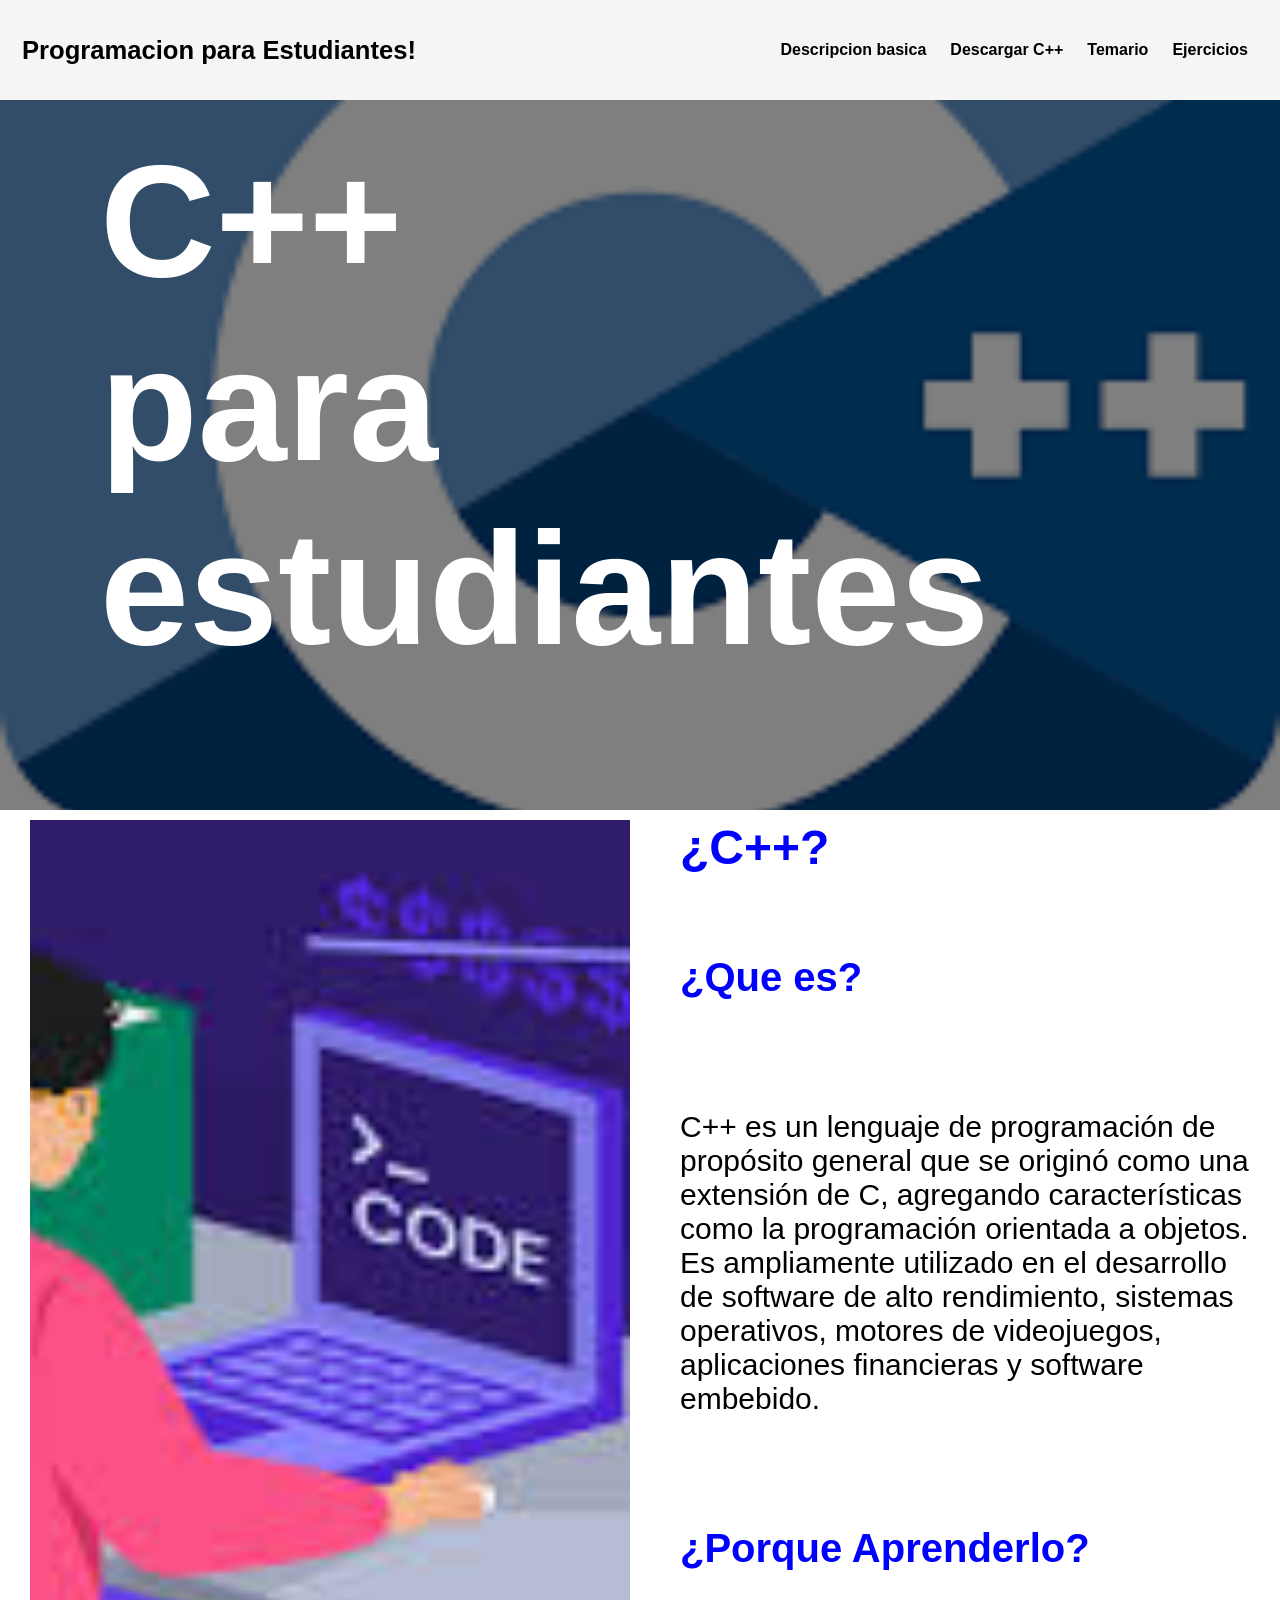
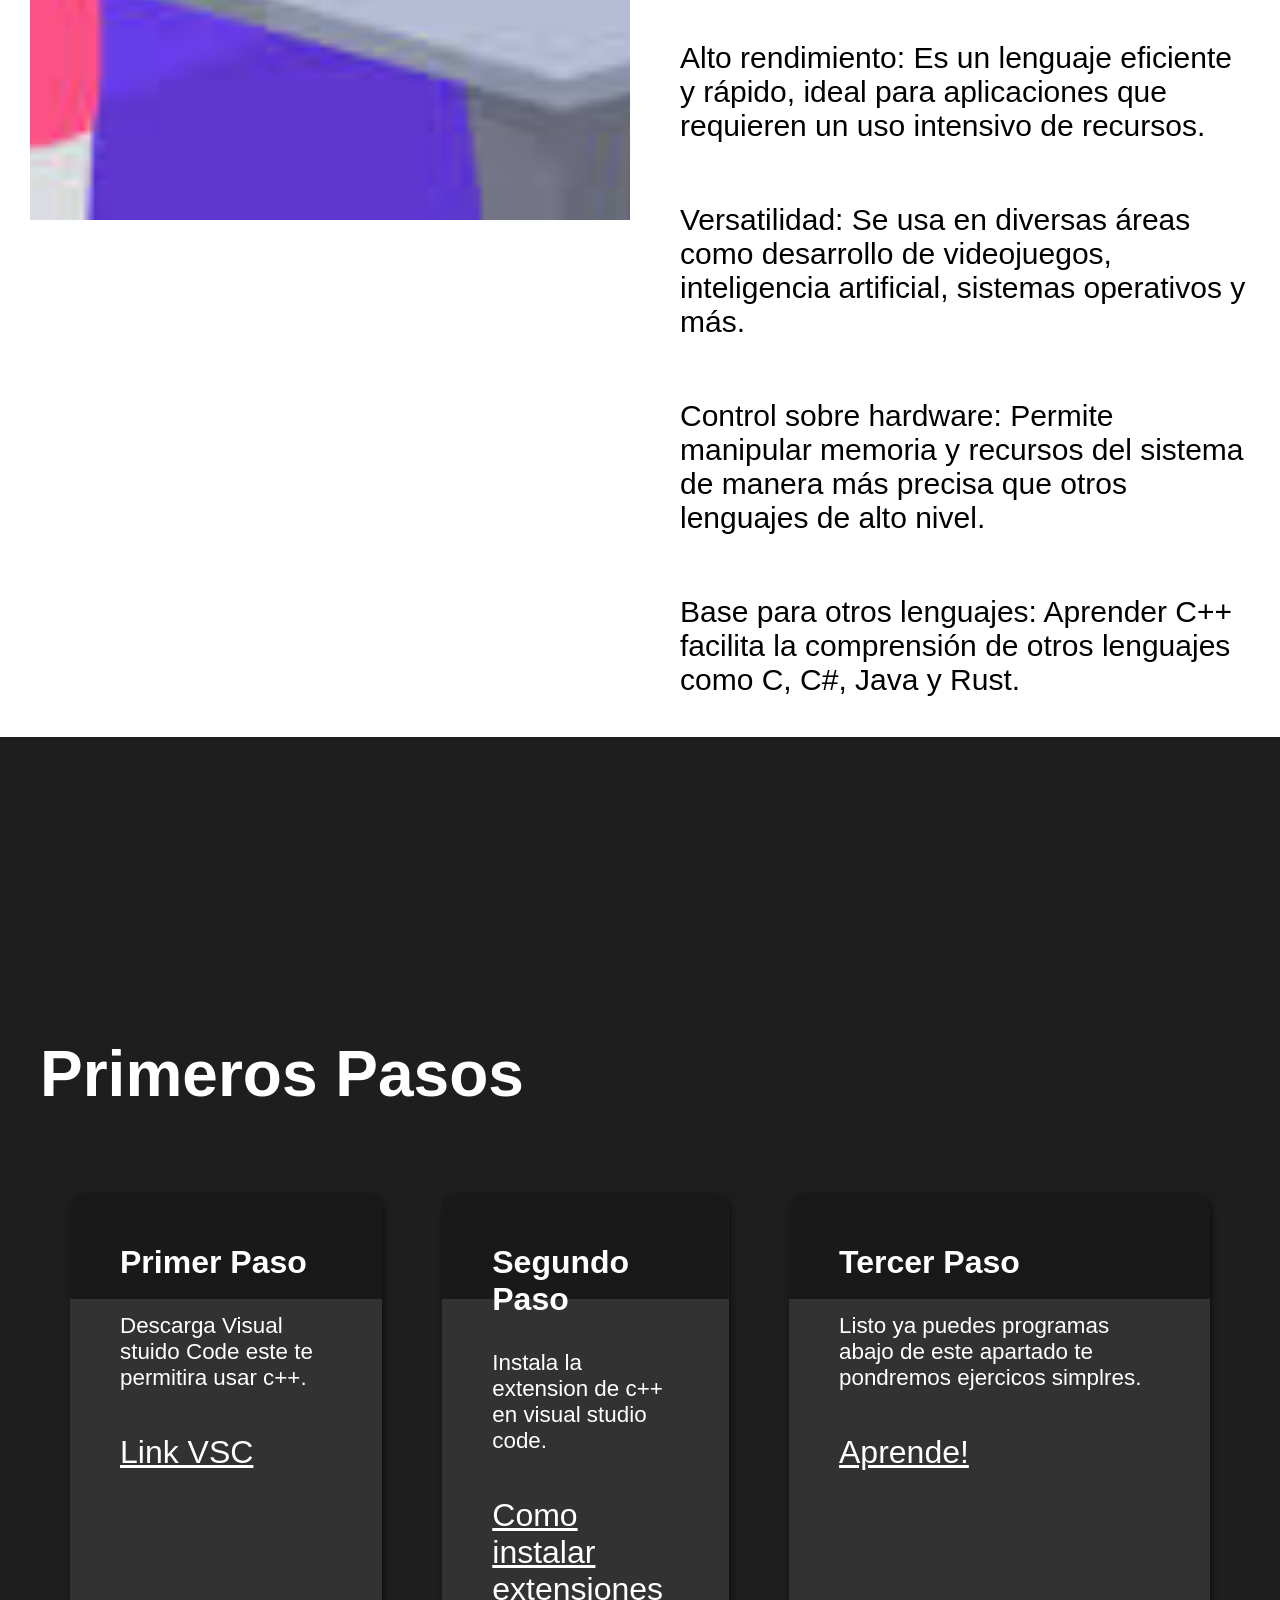
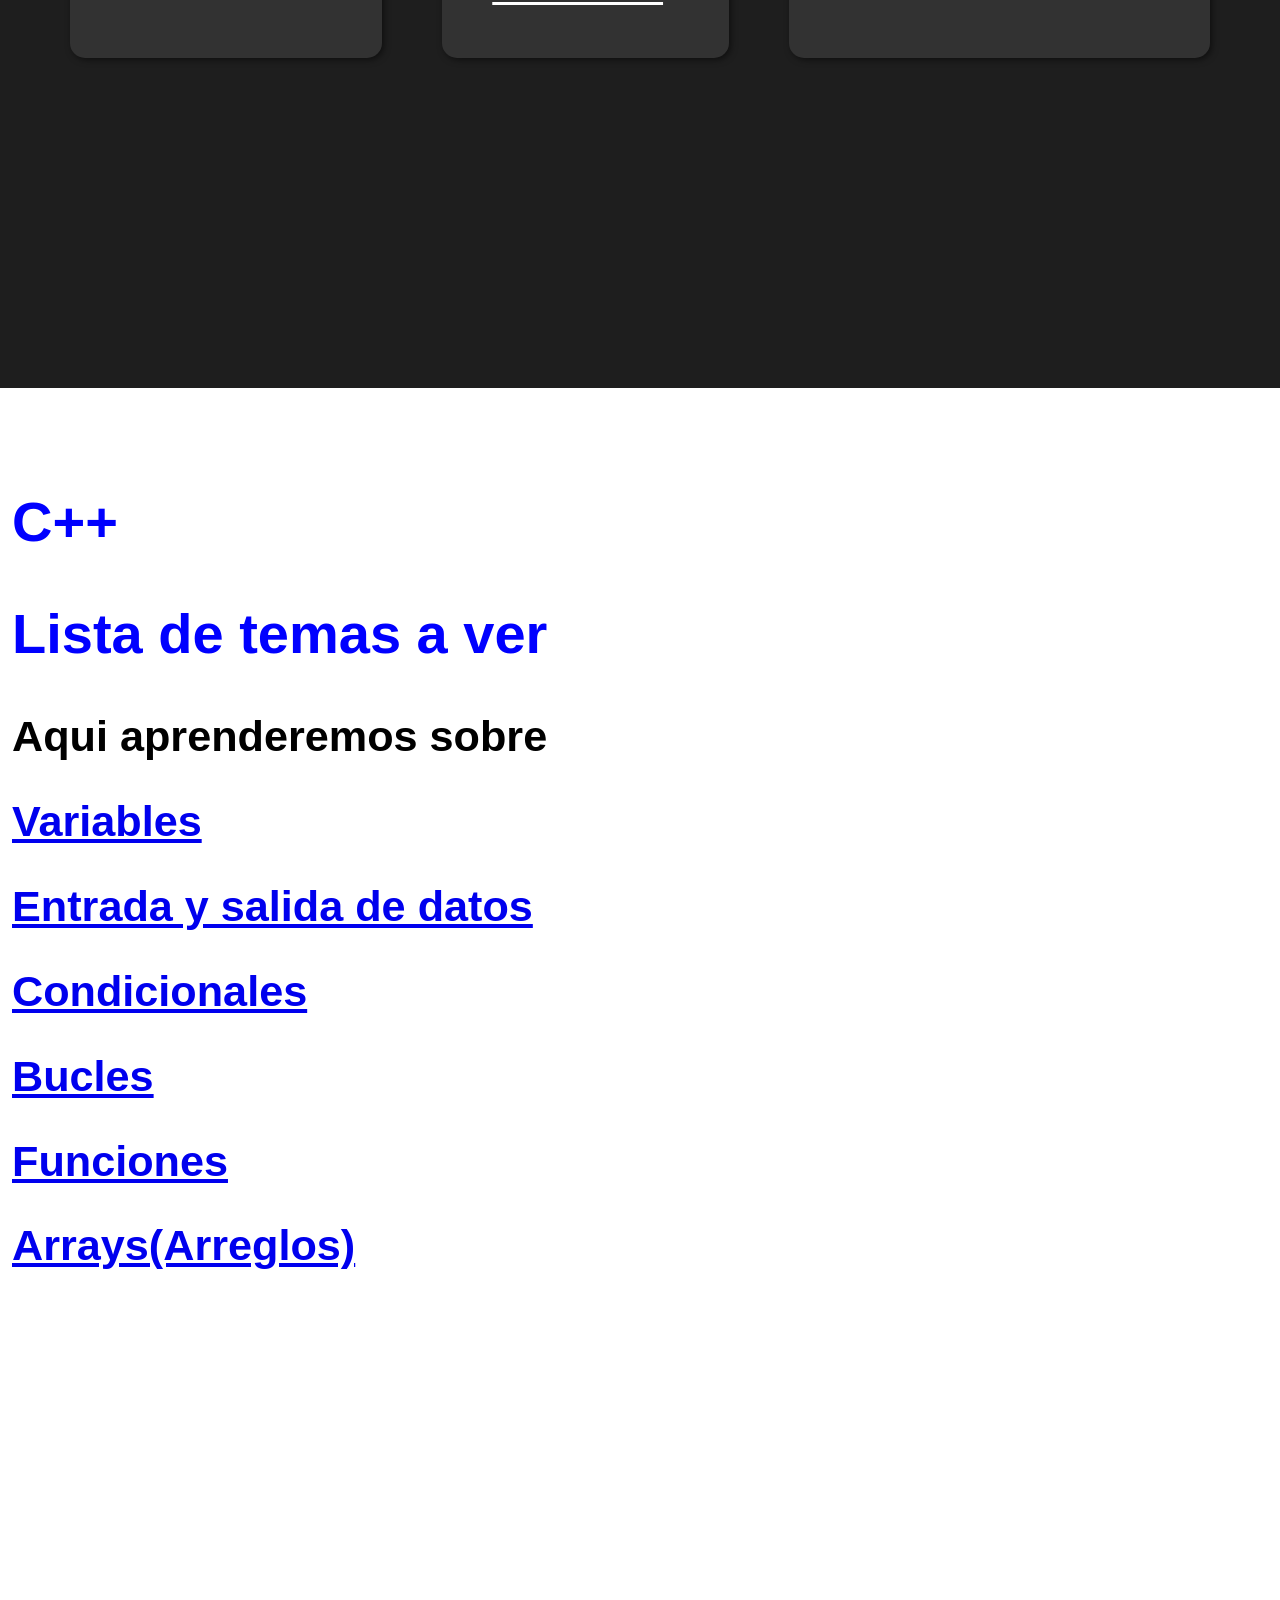
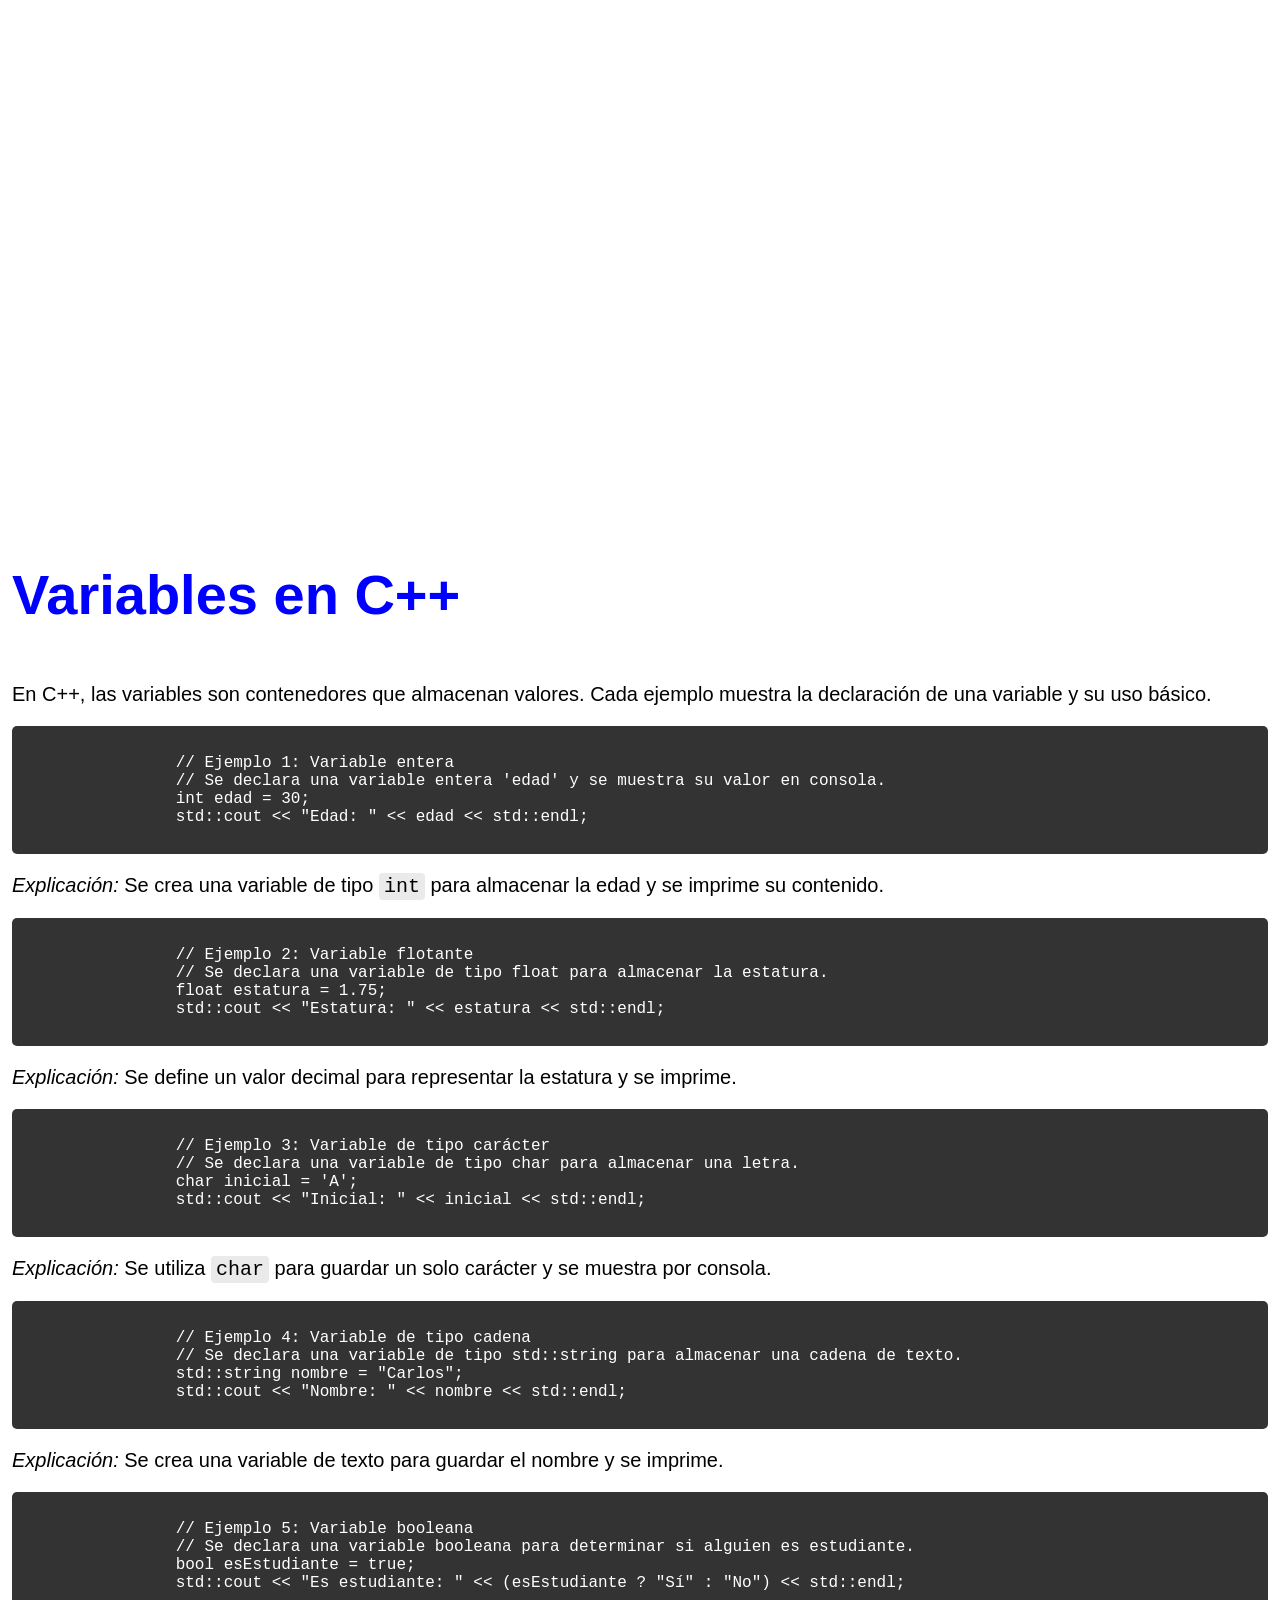
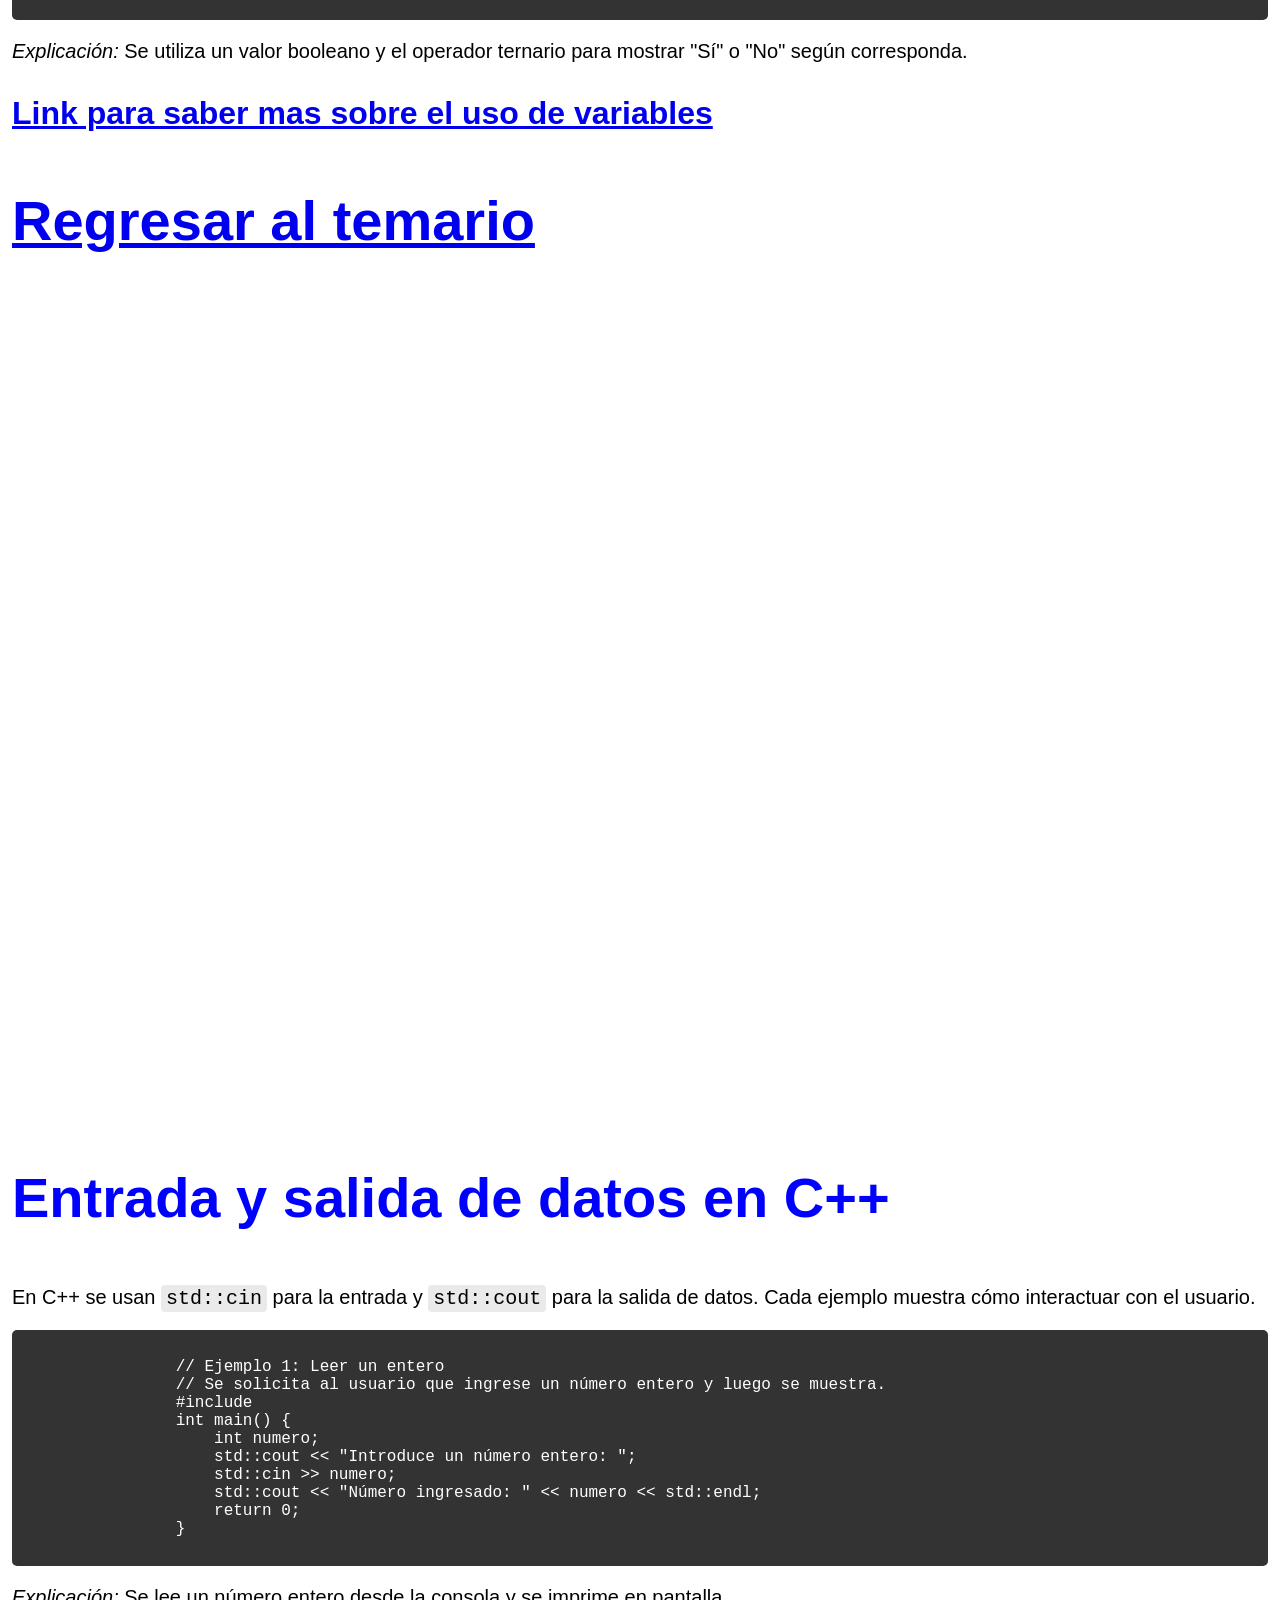
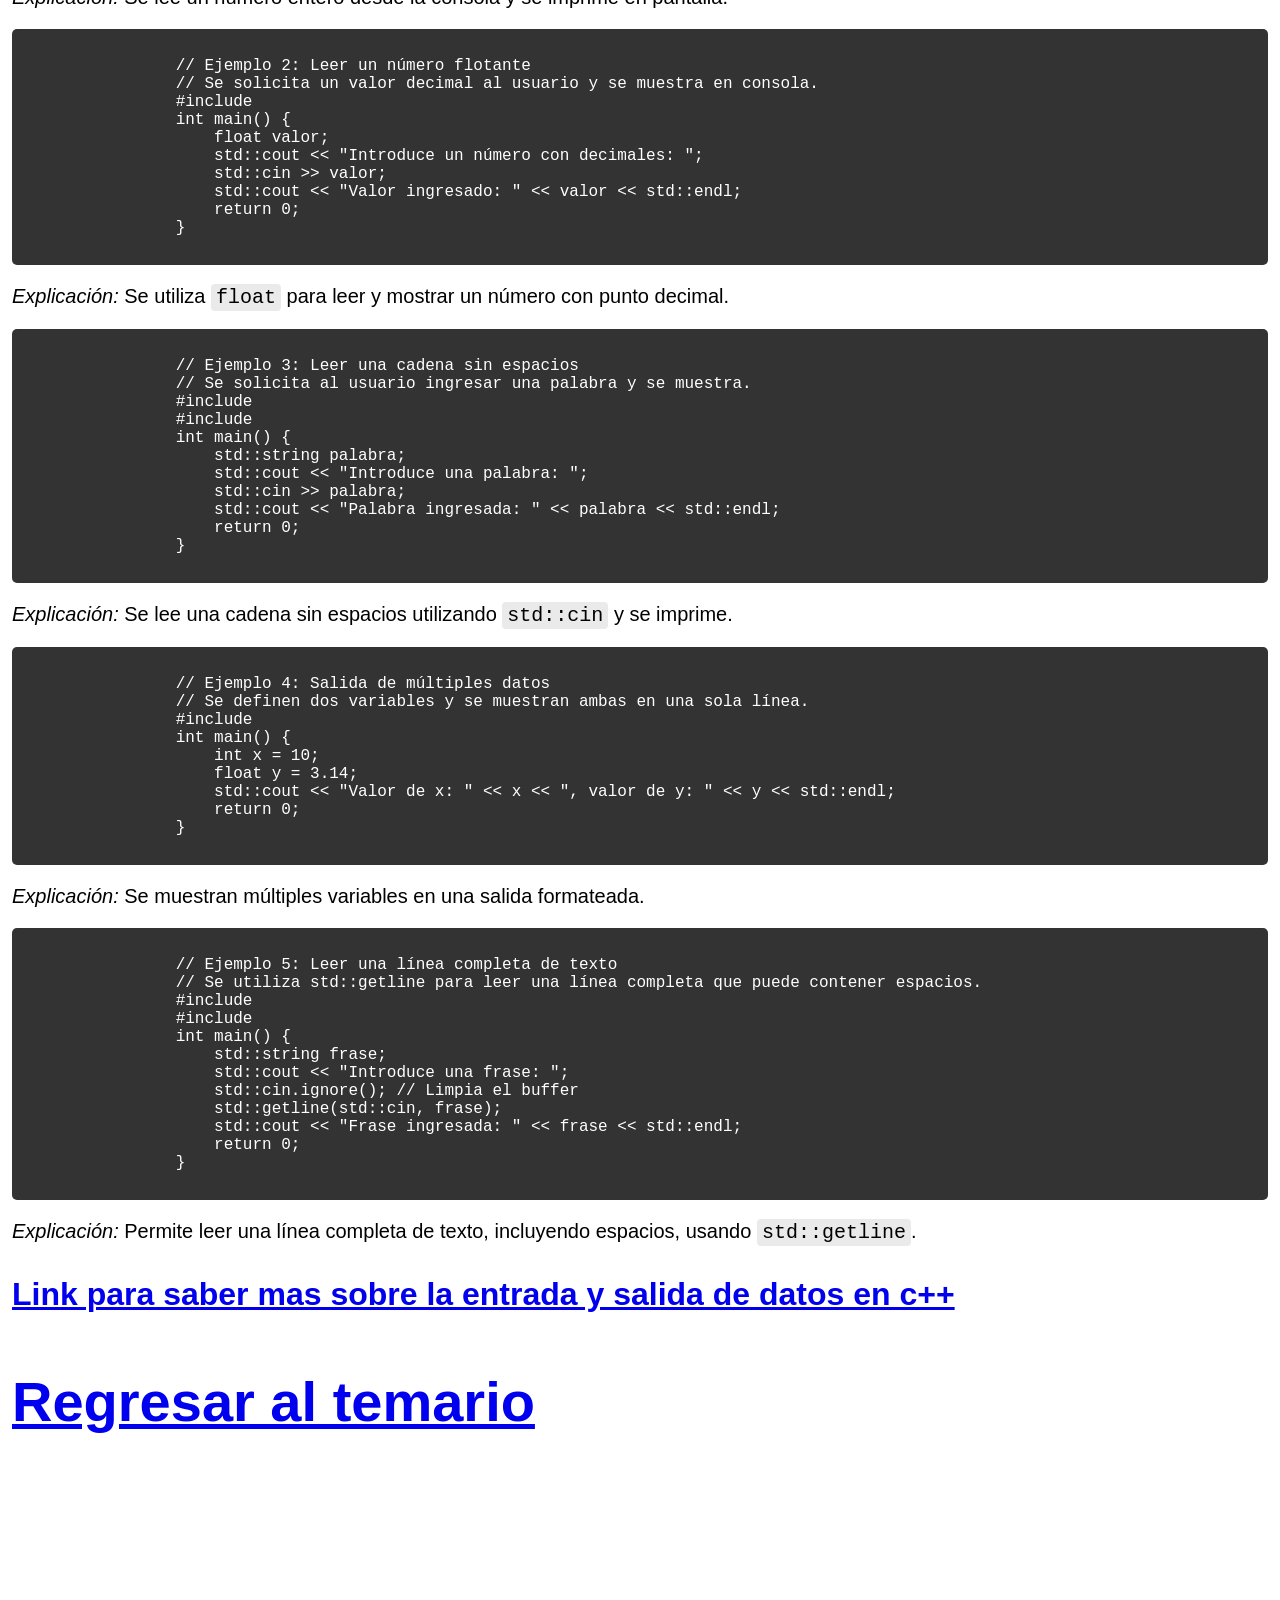
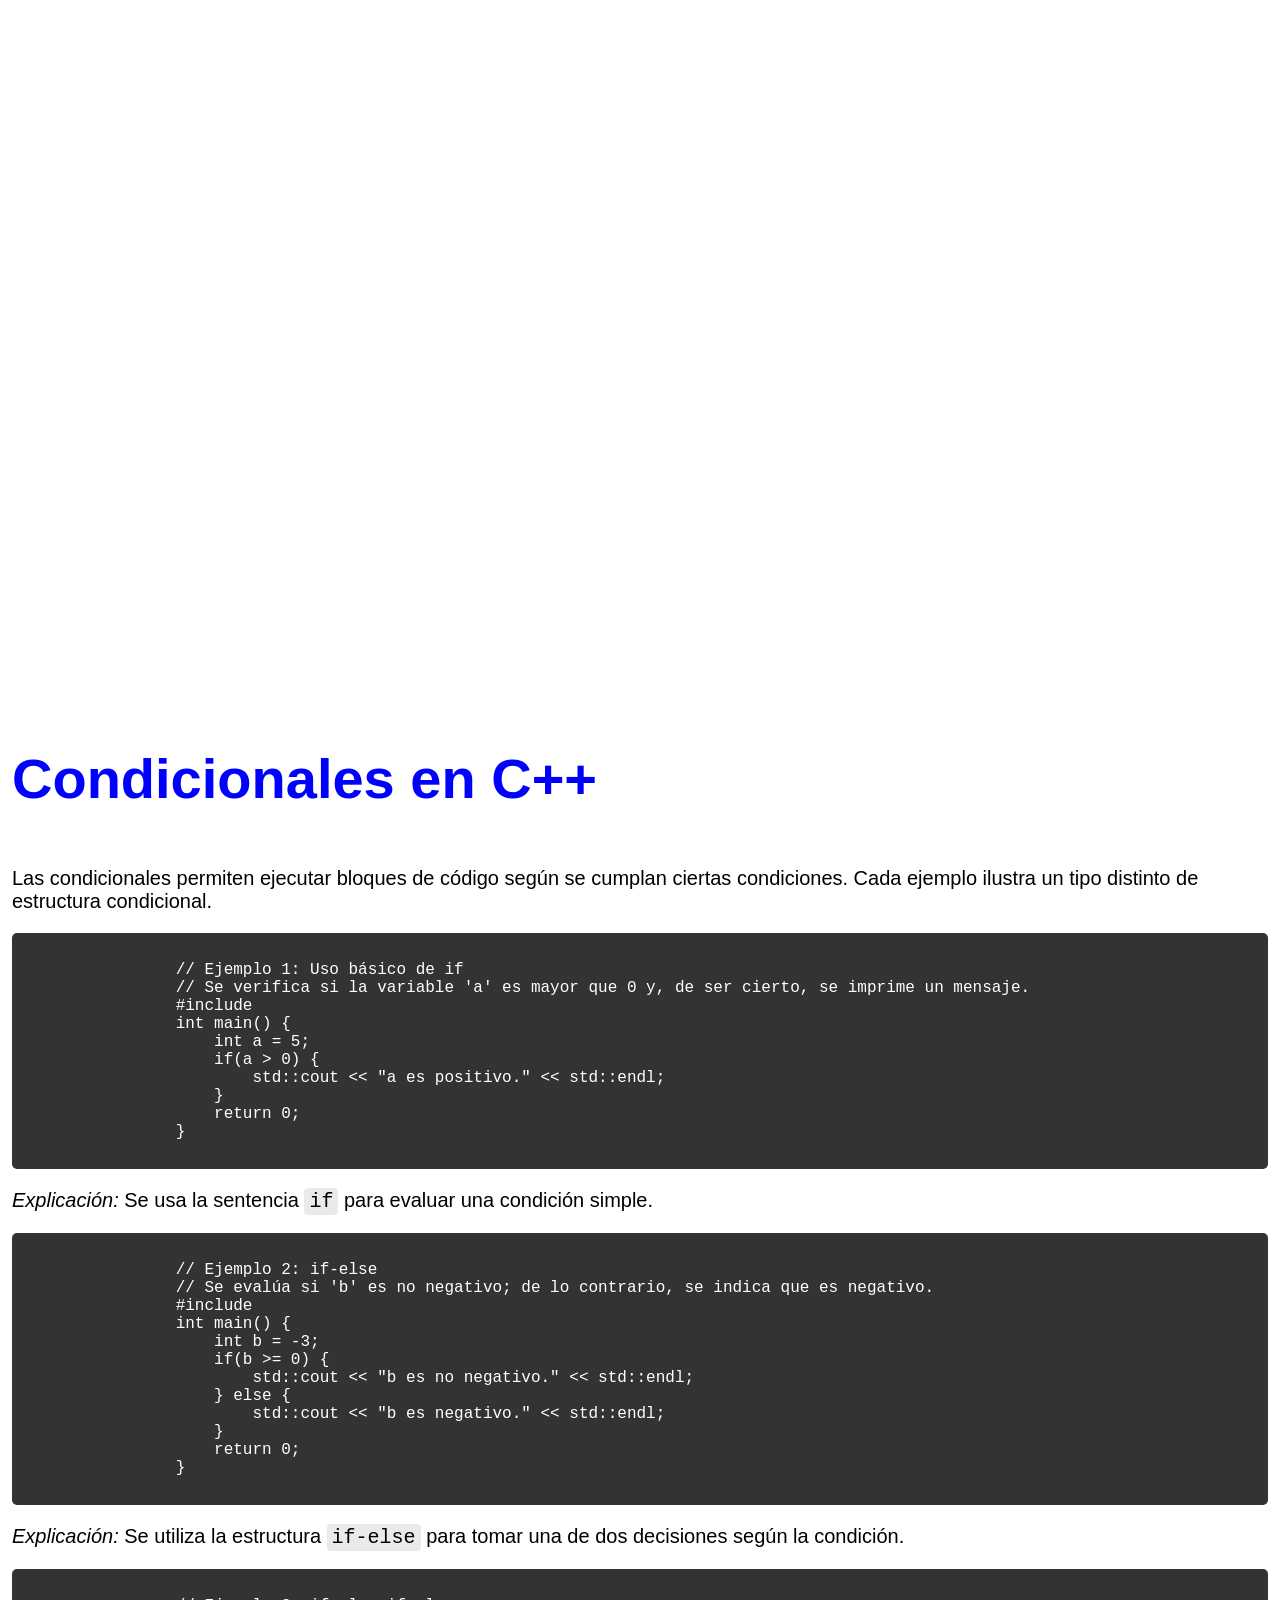
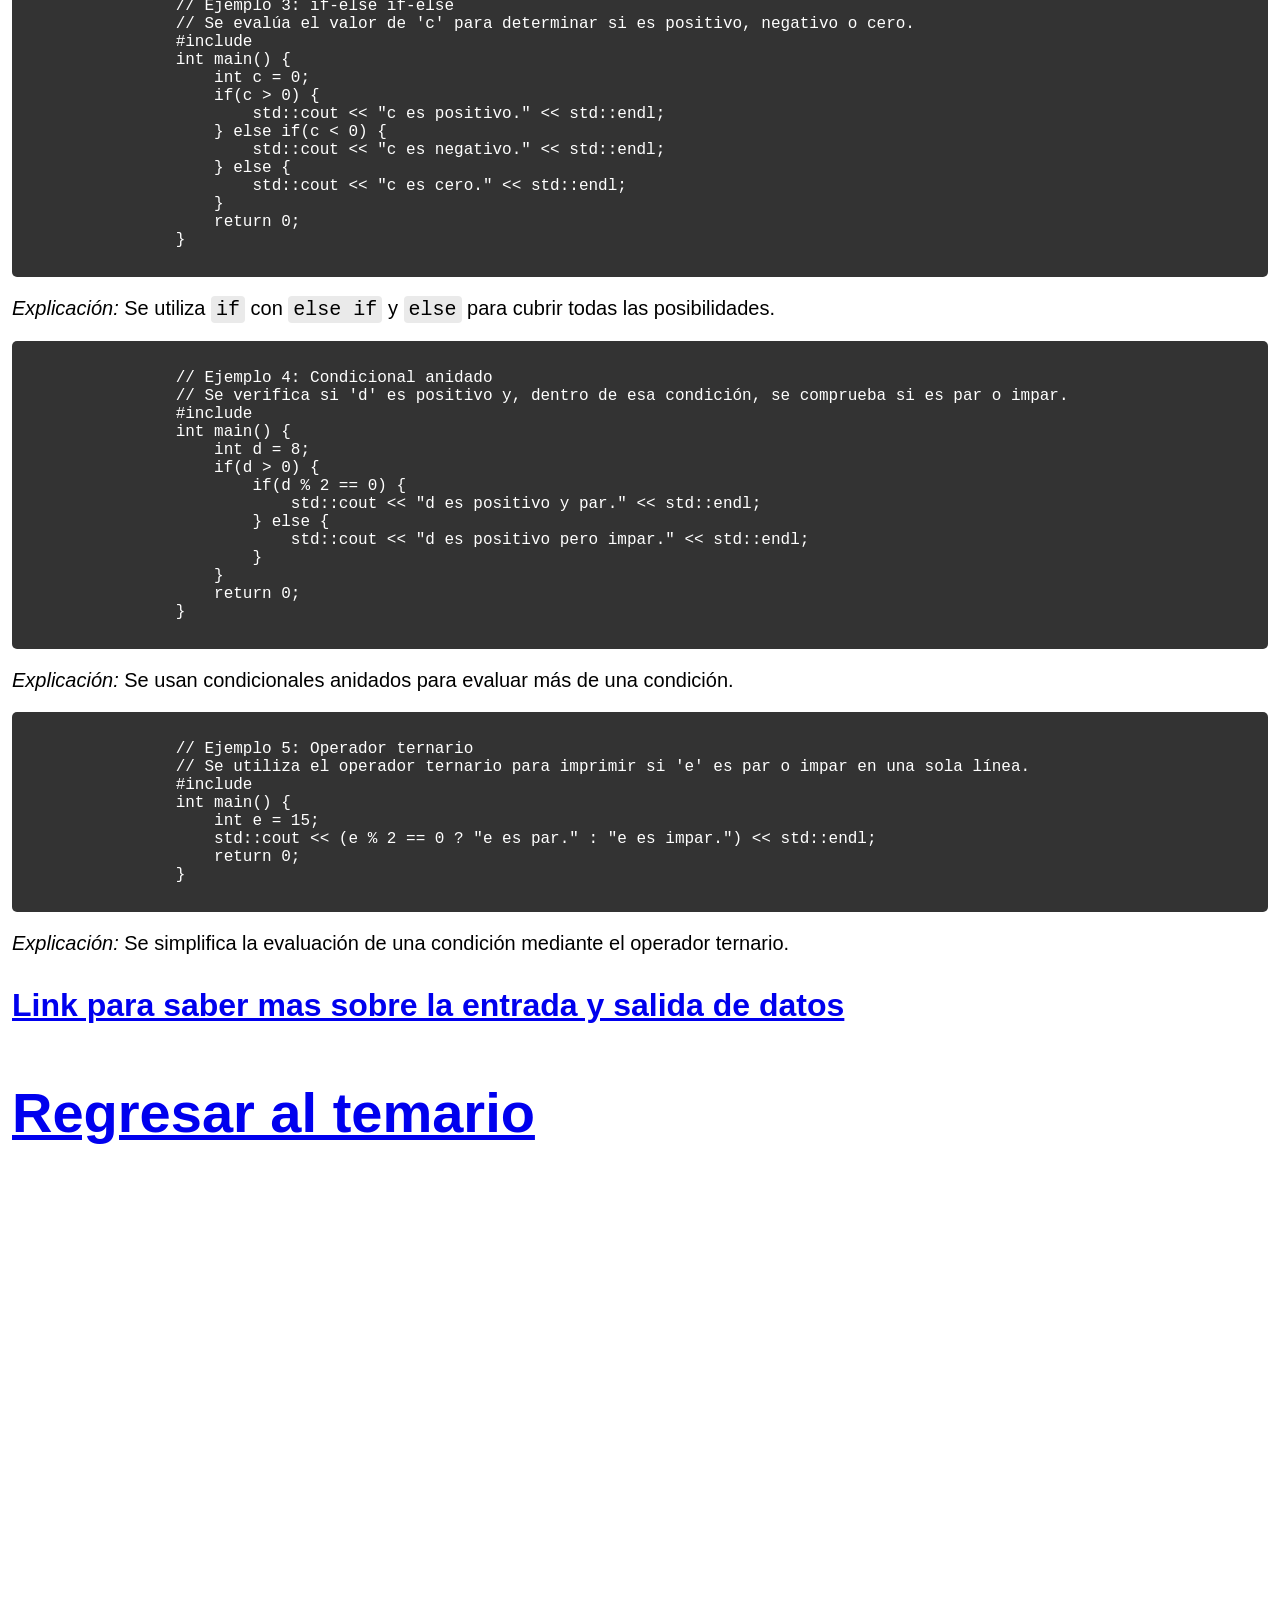
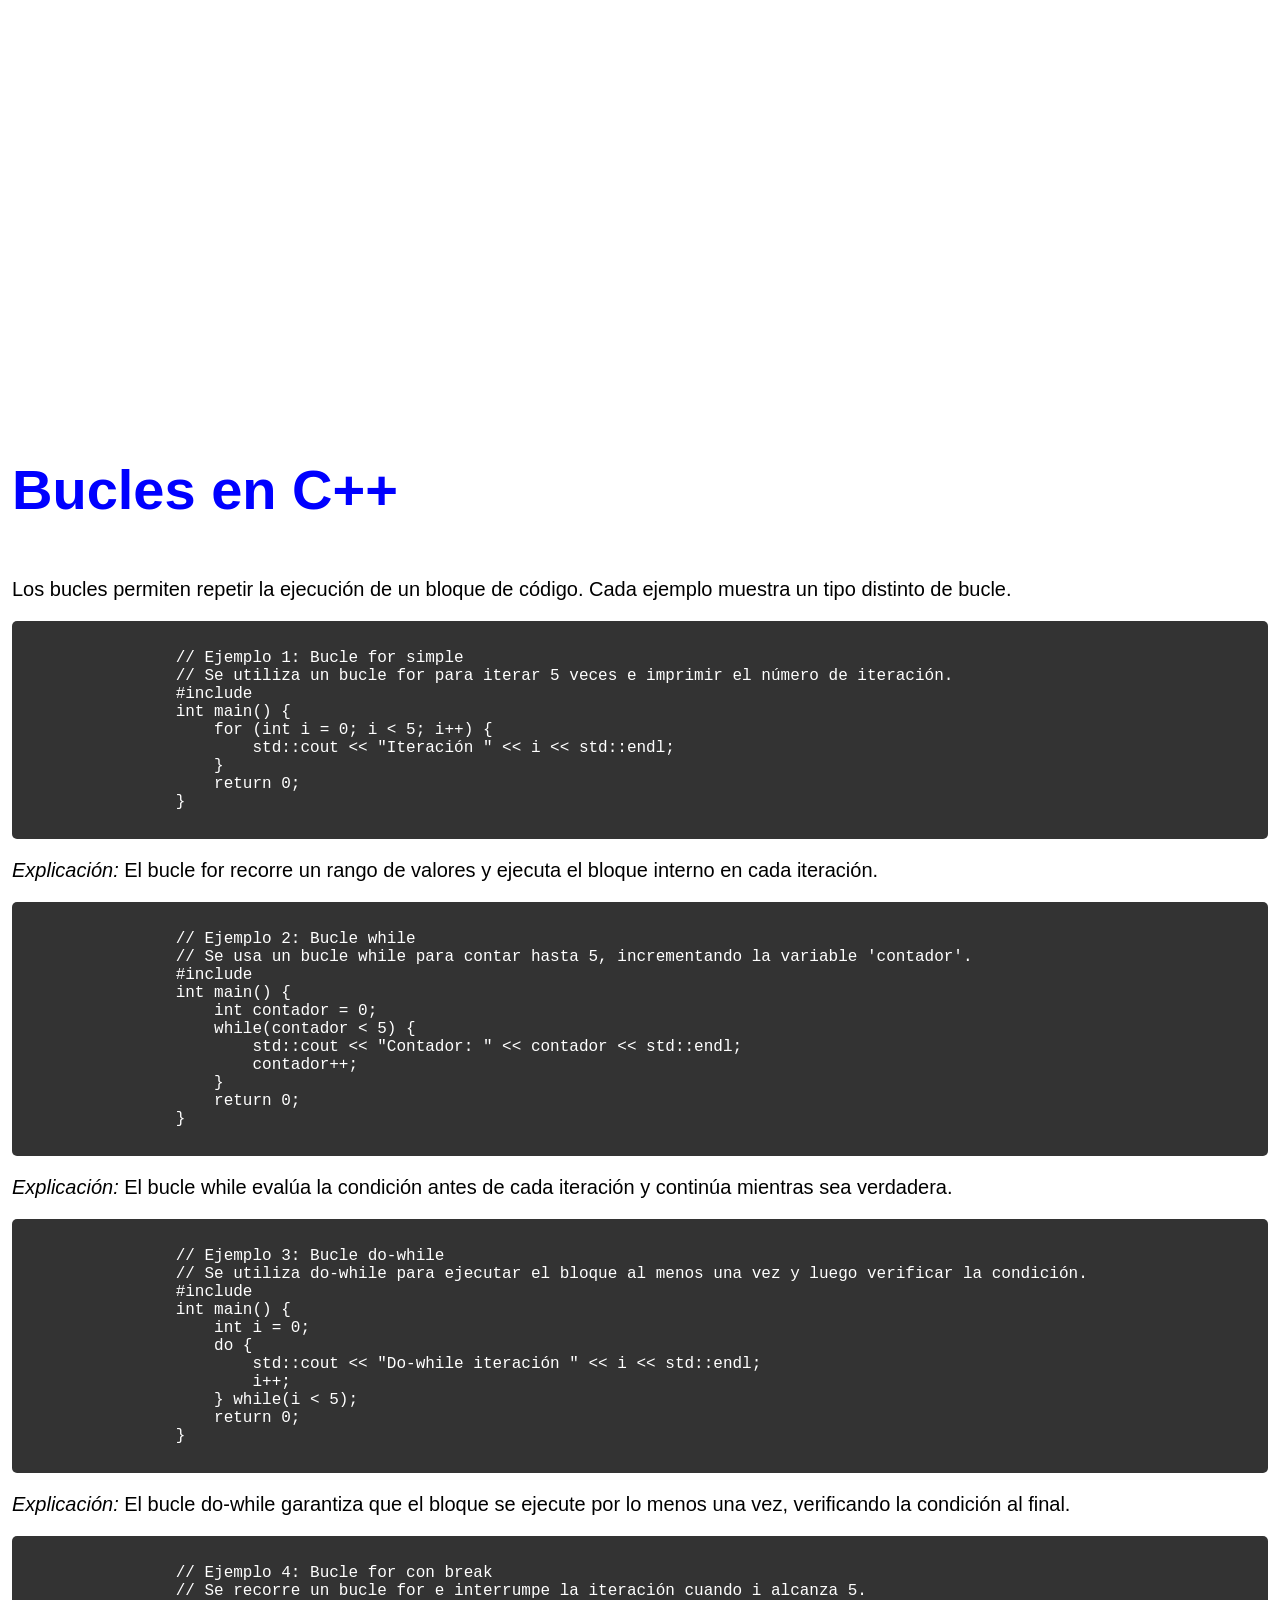
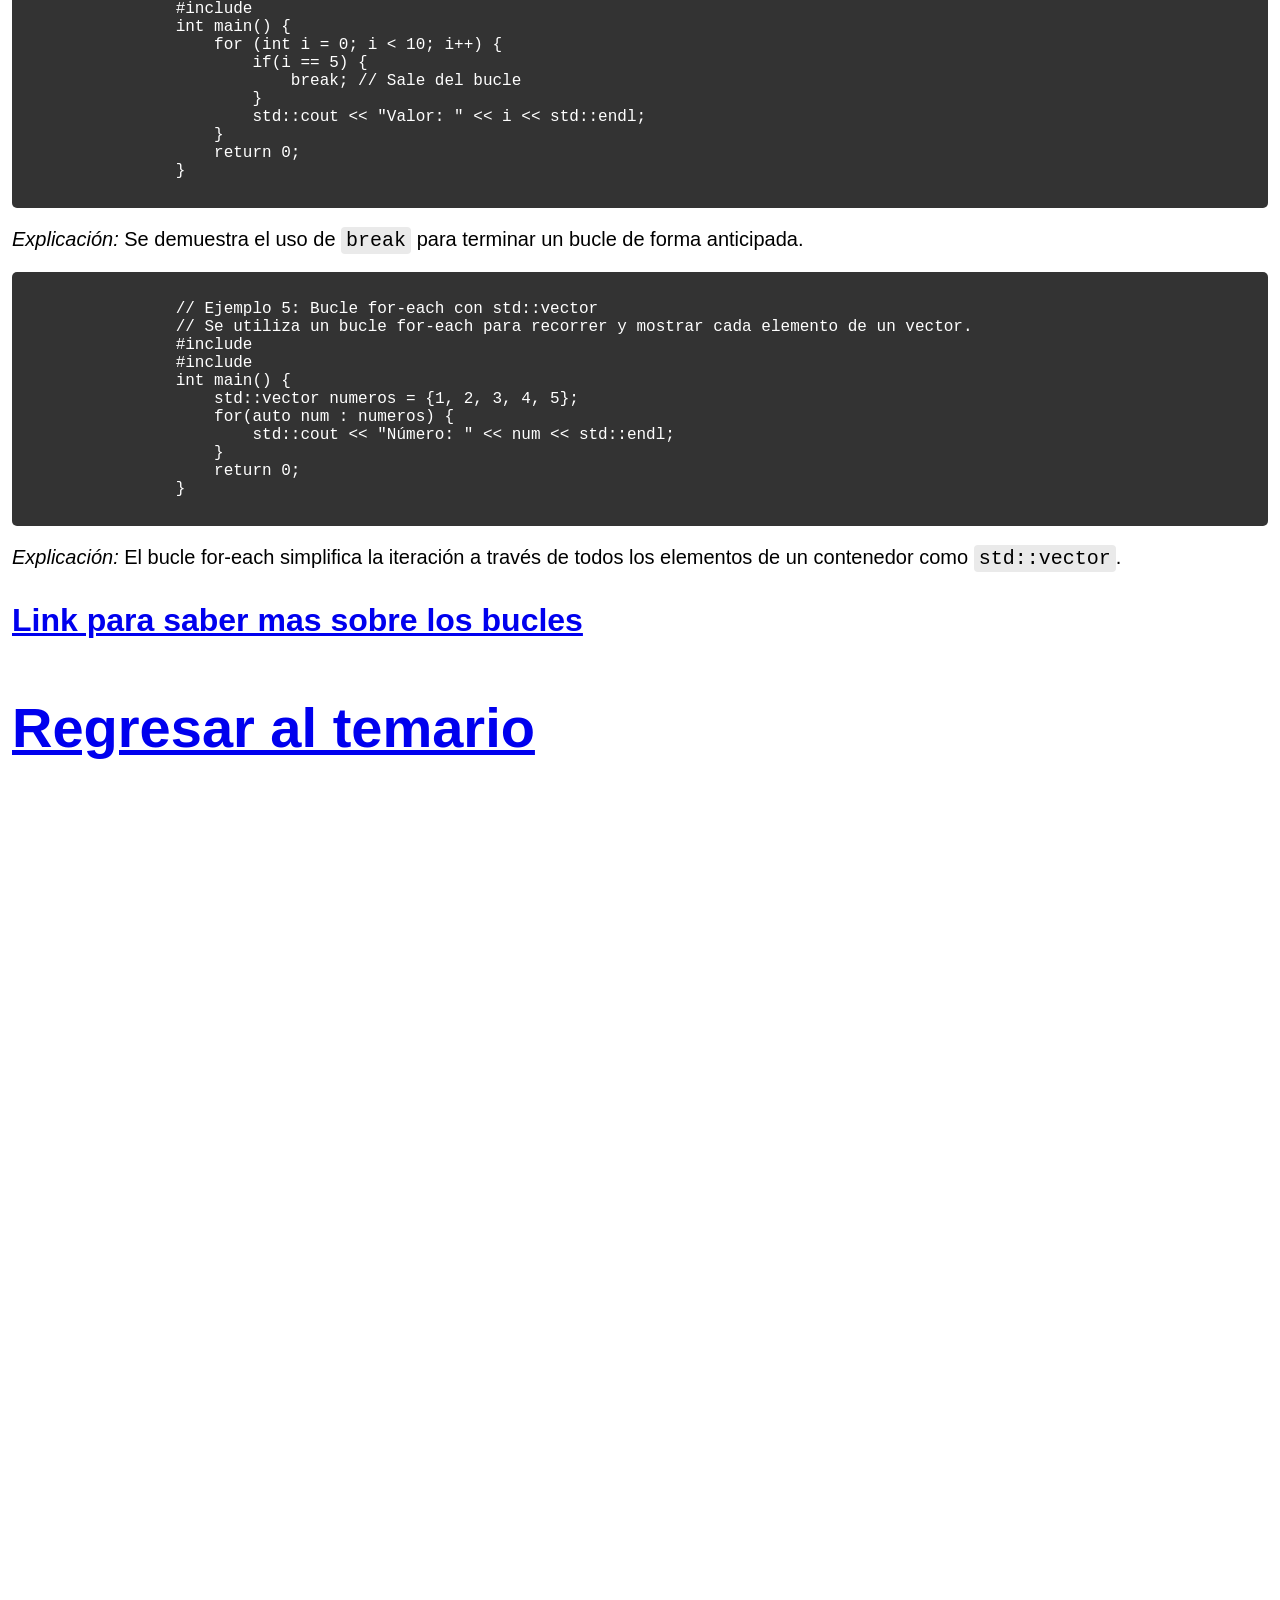
==== commit 43e87b3c: "Add files via upload" ====
--- a/c.html
+++ b/c.html
@@ -118,7 +118,7 @@
                 std::cout << "Es estudiante: " << (esEstudiante ? "Sí" : "No") << std::endl;
             </div>
             <p><em>Explicación:</em> Se utiliza un valor booleano y el operador ternario para mostrar "Sí" o "No" según corresponda.</p>
-            
+            <h3><a href="https://www.youtube.com/watch?v=2duaCNaTcW0">Link para saber mas sobre el uso de variables</a></h3>
             <h1><a href="#caracteristicas">Regresar al temario</a></h1>
             <section class="esp">
 
@@ -201,6 +201,7 @@
                 }
             </div>
             <p><em>Explicación:</em> Permite leer una línea completa de texto, incluyendo espacios, usando <code>std::getline</code>.</p>
+            <h3><a href="https://m.youtube.com/watch?v=hLRoDs4wNCU&t=193s">Link para saber mas sobre la entrada y salida de datos en c++</a></h3>
             
             <h1><a href="#caracteristicas">Regresar al temario</a></h1>
             <section class="esp">
@@ -290,6 +291,7 @@
                 }
             </div>
             <p><em>Explicación:</em> Se simplifica la evaluación de una condición mediante el operador ternario.</p>
+            <h3><a href="https://www.youtube.com/watch?v=H7WhSGzCVPY">Link para saber mas sobre la entrada y salida de datos</a></h3>
             
             <h1><a href="#caracteristicas">Regresar al temario</a></h1>
             <section class="esp">
@@ -375,6 +377,7 @@
                 }
             </div>
             <p><em>Explicación:</em> El bucle for-each simplifica la iteración a través de todos los elementos de un contenedor como <code>std::vector</code>.</p>
+            <h3><a href="https://www.youtube.com/watch?v=_6AdtcVn4xs">Link para saber mas sobre los bucles</a></h3>
             
             <h1><a href="#caracteristicas">Regresar al temario</a></h1>
             <section class="esp">
@@ -461,6 +464,7 @@
                 }
             </div>
             <p><em>Explicación:</em> Se muestra cómo asignar valores por defecto a los parámetros de una función.</p>
+            <h3><a href="https://www.youtube.com/watch?v=99mmpf7LsF4">Link para saber mas sobre las funciones</a></h3>
             
             <h1><a href="#caracteristicas">Regresar al temario</a></h1>
             <section class="esp">
@@ -546,7 +550,7 @@
                 }
             </div>
             <p><em>Explicación:</em> Se utiliza <code>std::vector</code> para crear un arreglo dinámico y recorrerlo con un bucle de rango.</p>
-            
+            <h3><a href="https://www.youtube.com/watch?v=og-ENx-GwPQ">Link para saber mas sobre los arreglos</a></h3>
             <h1><a href="#caracteristicas">Regresar al temario</a></h1>
             <section class="esp">
                 
